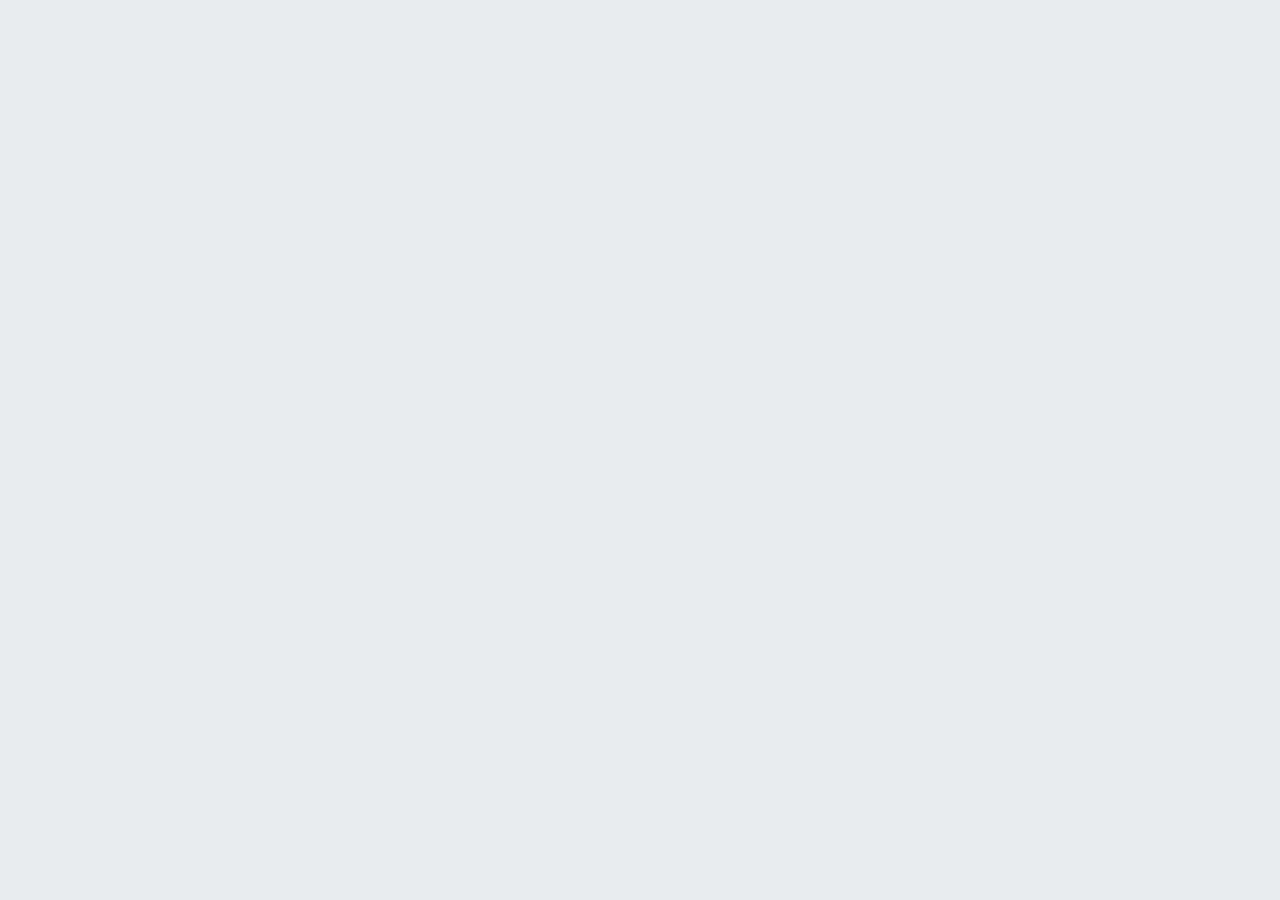
==== index.html @ b360d32d "Update index.html" ====
<!DOCTYPE html>
<html lang="bn">
<head>
    <meta charset="UTF-8">
    <meta name="viewport" content="width=device-width, initial-scale=1.0">
    <title>হোম | খাগড়াছড়ি বায়তুশ শরফ জব্বারিয়া ইন্টারন্যাশনাল হিফজ একাডেমি</title>
    <meta name="description" content="খাগড়াছড়ি বায়তুশ শরফ জব্বারিয়া ইন্টারন্যাশনাল হিফজ একাডেমি — হিফজুল কুরআন, কওমি-আলিয়া সমন্বিত শিক্ষা এবং আরবি-ইংরেজি, বিজ্ঞান ও রোবোটিক্সের অনন্য সমন্বয়।">
    <link rel="icon" href="favicon.ico">
    <link href="https://fonts.googleapis.com/css2?family=Hind+Siliguri:wght@400;500;600;700&display=swap" rel="stylesheet">
    
    <!-- Config File (Google Sheet Web App URL) -->
    <script src="config.js"></script>

    <style>
        :root {
            --gov-green: #006a4e;
            --gov-dark-green: #0f4c3a;
            --gov-purple: #683091;
            --gov-red: #d32f2f;
            --gov-gold: #b9852a;
            --box-bg: #f9f9f9;
            --border-color: #dcdcdc;
        }
        * { box-sizing: border-box; margin: 0; padding: 0; }
        body {
            font-family: 'Hind Siliguri', sans-serif;
            background-color: #e9ecef;
            background-image: radial-gradient(#cbd5e1 1px, transparent 1px);
            background-size: 16px 16px;
            color: #222;
            line-height: 1.6;
        }
        a { text-decoration: none; color: inherit; transition: 0.2s; }
        ul { list-style: none; }

        /* Main Portal Container (Dhaka Education Board Style) */
        .portal-wrapper {
            max-width: 1140px;
            margin: 0 auto;
            background: #ffffff;
            box-shadow: 0 0 18px rgba(0,0,0,0.12);
            min-height: 100vh;
        }

        /* Top Purple/Green Bar */
        .top-bar {
            background: var(--gov-purple);
            color: #fff;
            padding: 6px 15px;
            font-size: 13px;
            display: flex;
            justify-content: space-between;
            align-items: center;
            flex-wrap: wrap;
            border-bottom: 3px solid var(--gov-green);
        }
        .top-bar-links a {
            color: #fff;
            margin-left: 12px;
            padding: 2px 10px;
            border-radius: 3px;
            background: rgba(255,255,255,0.15);
            font-weight: 500;
        }
        .top-bar-links a:hover { background: var(--gov-gold); }

        /* Header Banner / Slider */
        .header-banner {
            position: relative;
            background: linear-gradient(135deg, #0f4c3a 0%, #006a4e 60%, #134e4a 100%);
            color: #fff;
            padding: 22px 20px;
            display: flex;
            align-items: center;
            justify-content: space-between;
            gap: 15px;
            border-bottom: 1px solid #ccc;
            overflow: hidden;
        }
        .header-banner::after {
            content: "وَلَقَدْ يَسَّرْنَا الْقُرْآنَ لِلذِّكْرِ";
            position: absolute;
            right: 25px;
            bottom: 8px;
            font-size: 28px;
            opacity: 0.14;
            font-weight: bold;
            pointer-events: none;
        }
        .brand-box {
            display: flex;
            align-items: center;
            gap: 16px;
            z-index: 2;
        }
        .brand-logo {
            width: 76px;
            height: 76px;
            background: #fff;
            border-radius: 50%;
            padding: 4px;
            display: flex;
            align-items: center;
            justify-content: center;
            box-shadow: 0 3px 10px rgba(0,0,0,0.3);
            flex-shrink: 0;
            font-size: 32px;
            color: var(--gov-dark-green);
            font-weight: 700;
        }
        .brand-logo img { width: 100%; height: 100%; object-fit: contain; border-radius: 50%; }
        .brand-text h1 {
            font-size: 23px;
            font-weight: 700;
            text-shadow: 1px 1px 3px rgba(0,0,0,0.5);
            line-height: 1.25;
        }
        .brand-text p {
            font-size: 14px;
            color: #fde68a;
            margin-top: 3px;
        }
        .header-badge {
            z-index: 2;
            background: rgba(0,0,0,0.28);
            border: 1px solid rgba(255,255,255,0.3);
            padding: 8px 14px;
            border-radius: 6px;
            text-align: right;
            font-size: 13px;
        }

        /* Navigation Bar */
        .main-nav {
            background: #006a4e;
            border-bottom: 3px solid #b9852a;
        }
        .nav-list {
            display: flex;
            flex-wrap: wrap;
        }
        .nav-list > li {
            position: relative;
            border-right: 1px solid rgba(255,255,255,0.15);
        }
        .nav-list > li > a {
            display: block;
            padding: 10px 15px;
            color: #fff;
            font-size: 14.5px;
            font-weight: 600;
        }
        .nav-list > li:hover > a, .nav-list > li > a.active {
            background: #0f4c3a;
            color: #fde68a;
        }
        /* Dropdown */
        .dropdown {
            display: none;
            position: absolute;
            top: 100%;
            left: 0;
            background: #fff;
            min-width: 220px;
            box-shadow: 0 6px 16px rgba(0,0,0,0.18);
            border-top: 3px solid var(--gov-purple);
            z-index: 100;
        }
        .dropdown li { border-bottom: 1px solid #eee; }
        .dropdown li a {
            display: block;
            padding: 8px 14px;
            color: #333;
            font-size: 14px;
        }
        .dropdown li a:hover {
            background: #f0fdf4;
            color: var(--gov-green);
            padding-left: 18px;
        }
        .nav-list > li:hover .dropdown { display: block; }
        .mobile-menu-btn {
            display: none;
            background: #0f4c3a;
            color: #fff;
            border: none;
            width: 100%;
            text-align: left;
            padding: 10px 15px;
            font-size: 16px;
            font-weight: bold;
            cursor: pointer;
        }

        /* News Ticker (খবর/নোটিশ স্ক্রল) */
        .news-ticker {
            display: flex;
            align-items: center;
            background: #fff8e6;
            border-bottom: 1px solid #e2e8f0;
            font-size: 14px;
        }
        .ticker-label {
            background: var(--gov-red);
            color: #fff;
            padding: 7px 14px;
            font-weight: 700;
            white-space: nowrap;
            font-size: 13.5px;
        }
        .ticker-content {
            flex: 1;
            overflow: hidden;
            padding: 6px 12px;
        }
        .ticker-content marquee a {
            margin-right: 35px;
            color: #1e293b;
            font-weight: 600;
        }
        .ticker-content marquee a:hover { color: var(--gov-red); text-decoration: underline; }

        /* Admission Ribbon */
        .admission-strip {
            background: linear-gradient(90deg, #fef3c7, #fde68a);
            border-bottom: 1px solid #f59e0b;
            padding: 8px 15px;
            display: flex;
            justify-content: space-between;
            align-items: center;
            flex-wrap: wrap;
            gap: 8px;
            font-size: 14px;
        }
        .admission-strip strong { color: #92400e; }
        .btn-apply-now {
            background: #b91c1c;
            color: #fff;
            padding: 4px 14px;
            border-radius: 4px;
            font-weight: 700;
            font-size: 13px;
        }

        /* Main 2-Column Portal Grid */
        .portal-body {
            display: grid;
            grid-template-columns: 7fr 3fr;
            gap: 18px;
            padding: 18px;
        }

        /* Official Notice Board Box (Exact Government Portal Style) */
        .notice-board-box {
            background: linear-gradient(to bottom, #ffffff 0%, #f3f4f6 100%);
            border: 1px solid var(--border-color);
            border-left: 5px solid var(--gov-green);
            padding: 18px 20px;
            position: relative;
            margin-bottom: 18px;
            display: flex;
            gap: 18px;
            align-items: flex-start;
        }
        .notice-globe {
            width: 68px;
            height: 68px;
            background: #e6f4ea;
            border: 2px solid var(--gov-green);
            border-radius: 50%;
            display: flex;
            align-items: center;
            justify-content: center;
            font-size: 32px;
            flex-shrink: 0;
        }
        .notice-content { flex: 1; }
        .notice-content h2 {
            font-size: 20px;
            color: var(--gov-dark-green);
            margin-bottom: 10px;
            border-bottom: 1px dashed #ccc;
            padding-bottom: 5px;
        }
        .notice-list li {
            padding: 5px 0;
            border-bottom: 1px dotted #e5e7eb;
            font-size: 14.5px;
            display: flex;
            align-items: baseline;
            gap: 8px;
        }
        .notice-list li::before {
            content: "▶";
            color: var(--gov-green);
            font-size: 11px;
        }
        .notice-list li a:hover {
            color: var(--gov-green);
            text-decoration: underline;
        }
        .notice-date {
            font-size: 12px;
            color: #666;
            margin-left: auto;
            white-space: nowrap;
        }
        .notice-all-btn {
            display: inline-block;
            margin-top: 10px;
            background: #6b7280;
            color: #fff;
            padding: 4px 14px;
            font-size: 13px;
            border-radius: 3px
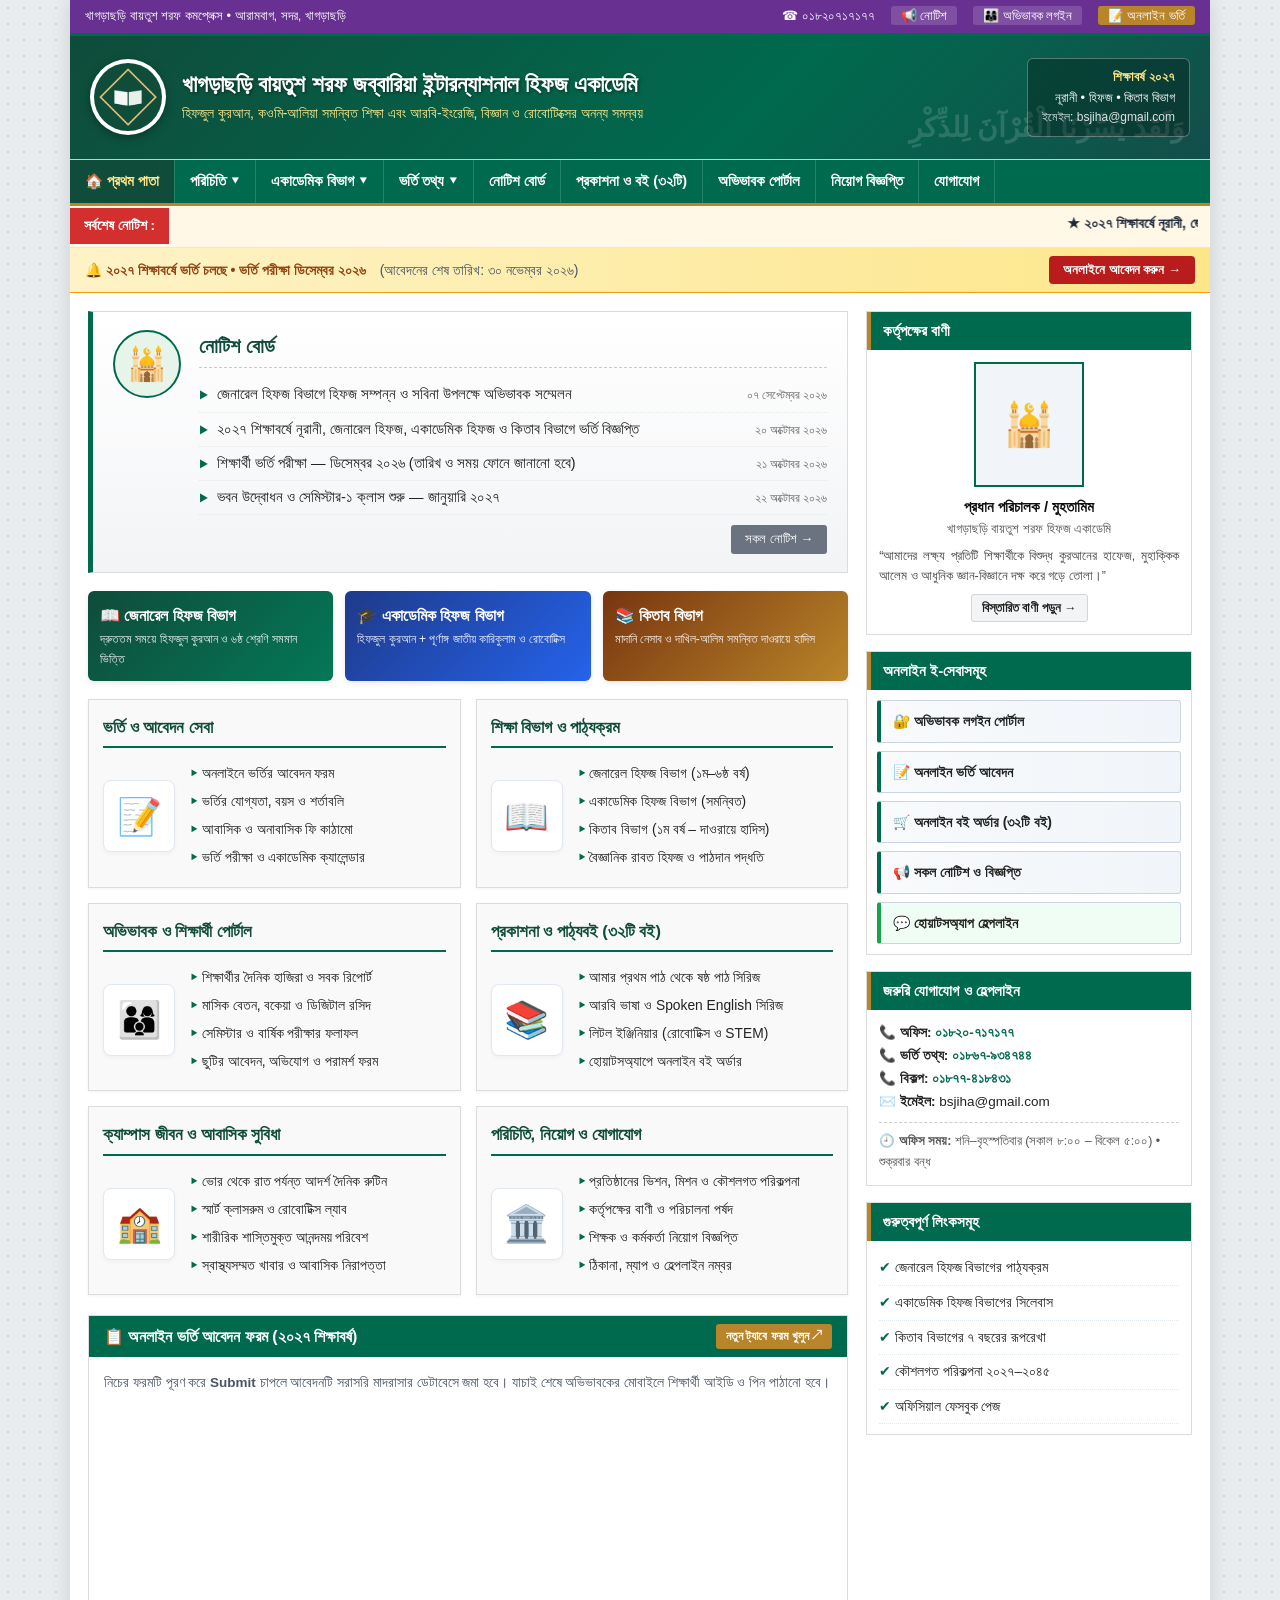
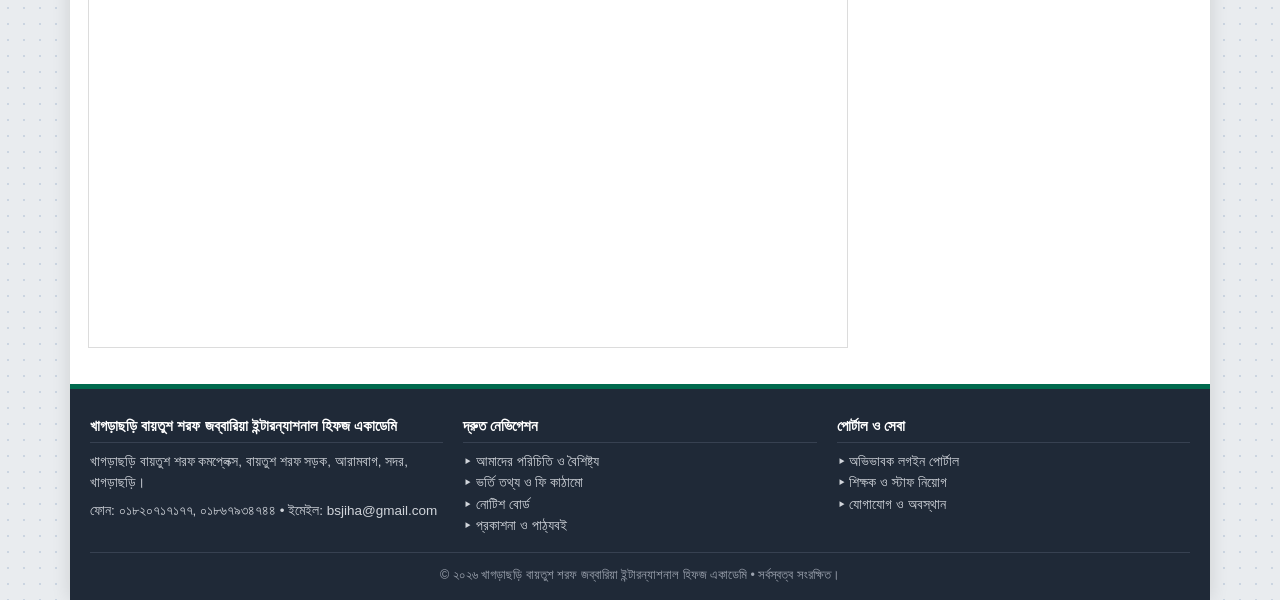
==== commit 9460b16d: "Update index.html" ====
--- a/index.html
+++ b/index.html
@@ -312,4 +312,593 @@
             color: #fff;
             padding: 4px 14px;
             font-size: 13px;
-            border-radius: 3px
+            border-radius: 3px;
+            float: right;
+        }
+        .notice-all-btn:hover { background: var(--gov-green); }
+
+        /* Quick Department 3 Big Buttons */
+        .dept-quick-grid {
+            display: grid;
+            grid-template-columns: repeat(3, 1fr);
+            gap: 12px;
+            margin-bottom: 18px;
+        }
+        .dept-card-btn {
+            padding: 12px;
+            border-radius: 6px;
+            color: #fff;
+            display: block;
+            box-shadow: 0 2px 5px rgba(0,0,0,0.1);
+        }
+        .dept-card-btn h3 { font-size: 16px; font-weight: 700; }
+        .dept-card-btn p { font-size: 12px; opacity: 0.92; margin-top: 2px; }
+        .dept-1 { background: linear-gradient(135deg, #0f4c3a, #047857); }
+        .dept-2 { background: linear-gradient(135deg, #1e3a8a, #2563eb); }
+        .dept-3 { background: linear-gradient(135deg, #78350f, #b9852a); }
+
+        /* 2-Column Service Boxes (Dhaka Board Style) */
+        .service-boxes-grid {
+            display: grid;
+            grid-template-columns: repeat(2, 1fr);
+            gap: 15px;
+            margin-bottom: 20px;
+        }
+        .service-box {
+            background: var(--box-bg);
+            border: 1px solid var(--border-color);
+            box-shadow: 0 1px 3px rgba(0,0,0,0.05);
+            padding: 14px;
+        }
+        .service-box h3 {
+            font-size: 16.5px;
+            color: var(--gov-dark-green);
+            border-bottom: 2px solid var(--gov-green);
+            padding-bottom: 6px;
+            margin-bottom: 12px;
+            font-weight: 700;
+        }
+        .service-box-inner {
+            display: flex;
+            gap: 14px;
+            align-items: center;
+        }
+        .service-icon {
+            width: 72px;
+            height: 72px;
+            background: #fff;
+            border: 1px solid #e2e8f0;
+            border-radius: 8px;
+            display: flex;
+            align-items: center;
+            justify-content: center;
+            font-size: 36px;
+            flex-shrink: 0;
+            box-shadow: 0 2px 4px rgba(0,0,0,0.04);
+        }
+        .service-links li {
+            font-size: 13.8px;
+            padding: 3px 0;
+        }
+        .service-links li::before {
+            content: "▸ ";
+            color: var(--gov-green);
+            font-weight: bold;
+        }
+        .service-links li a:hover {
+            color: var(--gov-purple);
+            text-decoration: underline;
+        }
+
+        /* Embedded Admission Form Section */
+        .section-panel {
+            border: 1px solid var(--border-color);
+            background: #fff;
+            margin-bottom: 18px;
+        }
+        .section-header {
+            background: var(--gov-green);
+            color: #fff;
+            padding: 8px 15px;
+            font-size: 16px;
+            font-weight: 700;
+            display: flex;
+            justify-content: space-between;
+            align-items: center;
+        }
+        .section-body { padding: 15px; }
+
+        /* Right Sidebar Styles */
+        .sidebar-card {
+            border: 1px solid var(--border-color);
+            background: #fff;
+            margin-bottom: 16px;
+        }
+        .sidebar-title {
+            background: var(--gov-green);
+            color: #fff;
+            padding: 7px 12px;
+            font-size: 15px;
+            font-weight: 700;
+            border-left: 4px solid var(--gov-gold);
+        }
+        .person-box {
+            padding: 12px;
+            text-align: center;
+        }
+        .person-avatar {
+            width: 110px;
+            height: 125px;
+            margin: 0 auto 8px;
+            border: 2px solid var(--gov-green);
+            background: #f1f5f9;
+            display: flex;
+            align-items: center;
+            justify-content: center;
+            font-size: 42px;
+            color: var(--gov-dark-green);
+            overflow: hidden;
+        }
+        .person-avatar img { width: 100%; height: 100%; object-fit: cover; }
+        .person-name { font-weight: 700; font-size: 15px; color: #111; }
+        .person-role { font-size: 13px; color: #555; margin-bottom: 6px; }
+        .person-link {
+            display: inline-block;
+            background: #f3f4f6;
+            border: 1px solid #d1d5db;
+            padding: 3px 10px;
+            font-size: 12.5px;
+            border-radius: 3px;
+            font-weight: 600;
+        }
+        .person-link:hover { background: var(--gov-green); color: #fff; }
+
+        /* E-Service Buttons in Sidebar */
+        .eservice-list { padding: 10px; display: flex; flex-direction: column; gap: 8px; }
+        .eservice-btn {
+            display: flex;
+            align-items: center;
+            gap: 10px;
+            padding: 9px 12px;
+            background: linear-gradient(to right, #f8fafc, #f1f5f9);
+            border: 1px solid #cbd5e1;
+            border-left: 4px solid var(--gov-green);
+            font-weight: 600;
+            font-size: 14px;
+            border-radius: 3px;
+        }
+        .eservice-btn:hover {
+            background: #ecfdf5;
+            border-left-color: var(--gov-purple);
+            transform: translateX(2px);
+        }
+
+        .sidebar-links { padding: 10px 12px; }
+        .sidebar-links li {
+            padding: 6px 0;
+            border-bottom: 1px dotted #e2e8f0;
+            font-size: 13.5px;
+        }
+        .sidebar-links li::before { content: "✔ "; color: var(--gov-green); }
+        .sidebar-links li a:hover { color: var(--gov-purple); text-decoration: underline; }
+
+        /* Footer */
+        .portal-footer {
+            background: #1f2937;
+            color: #d1d5db;
+            border-top: 5px solid var(--gov-green);
+            padding: 25px 20px 15px;
+            font-size: 13.5px;
+        }
+        .footer-grid {
+            display: grid;
+            grid-template-columns: repeat(3, 1fr);
+            gap: 20px;
+            margin-bottom: 15px;
+        }
+        .footer-grid h4 { color: #fff; margin-bottom: 8px; font-size: 15px; border-bottom: 1px solid #374151; padding-bottom: 4px; }
+        .footer-bottom {
+            border-top: 1px solid #374151;
+            padding-top: 12px;
+            text-align: center;
+            font-size: 12.5px;
+            color: #9ca3af;
+        }
+
+        /* Responsive */
+        @media (max-width: 860px) {
+            .portal-body { grid-template-columns: 1fr; }
+            .service-boxes-grid { grid-template-columns: 1fr; }
+            .dept-quick-grid { grid-template-columns: 1fr; }
+            .footer-grid { grid-template-columns: 1fr; }
+            .mobile-menu-btn { display: block; }
+            .nav-list { display: none; flex-direction: column; }
+            .nav-list.show { display: flex; }
+            .dropdown { position: static; box-shadow: none; width: 100%; }
+            .header-badge { display: none; }
+        }
+    </style>
+</head>
+<body>
+
+<div class="portal-wrapper">
+
+    <!-- ১. TOP BAR (অফিস অ্যাপের লিংক ছাড়া) -->
+    <div class="top-bar">
+        <div>
+            <span>খাগড়াছড়ি বায়তুশ শরফ কমপ্লেক্স • আরামবাগ, সদর, খাগড়াছড়ি</span>
+        </div>
+        <div class="top-bar-links">
+            <span>☎ ০১৮২০৭১৭১৭৭</span>
+            <a href="notices.html">📢 নোটিশ</a>
+            <a href="student.html">👨‍👩‍👦 অভিভাবক লগইন</a>
+            <a href="admission.html" style="background:#b9852a;">📝 অনলাইন ভর্তি</a>
+        </div>
+    </div>
+
+    <!-- ২. HEADER BANNER -->
+    <header class="header-banner">
+        <div class="brand-box">
+            <div class="brand-logo">
+                <img src="assets/img/logo-192.png" alt="লোগো" onerror="this.style.display='none';this.parentElement.innerText='ব';">
+            </div>
+            <div class="brand-text">
+                <h1 id="inst-name">খাগড়াছড়ি বায়তুশ শরফ জব্বারিয়া ইন্টারন্যাশনাল হিফজ একাডেমি</h1>
+                <p>হিফজুল কুরআন, কওমি-আলিয়া সমন্বিত শিক্ষা এবং আরবি-ইংরেজি, বিজ্ঞান ও রোবোটিক্সের অনন্য সমন্বয়</p>
+            </div>
+        </div>
+        <div class="header-badge">
+            <div style="color:#fde68a;font-weight:700;">শিক্ষাবর্ষ ২০২৭</div>
+            <div>নূরানী • হিফজ • কিতাব বিভাগ</div>
+            <div style="font-size:12px;opacity:0.85;">ইমেইল: bsjiha@gmail.com</div>
+        </div>
+    </header>
+
+    <!-- ৩. NAVIGATION MENU (Dhaka Board Style) -->
+    <nav class="main-nav">
+        <button class="mobile-menu-btn" onclick="document.getElementById('nav-list').classList.toggle('show')">☰ মেনু নির্বাচন করুন</button>
+        <ul class="nav-list" id="nav-list">
+            <li><a href="index.html" class="active">🏠 প্রথম পাতা</a></li>
+            <li>
+                <a href="about.html">পরিচিতি ▾</a>
+                <ul class="dropdown">
+                    <li><a href="about.html">আমাদের সম্পর্কে ও লক্ষ্য</a></li>
+                    <li><a href="about.html#message">কর্তৃপক্ষের বাণী</a></li>
+                    <li><a href="about.html#features">যা আমাদের অনন্য করেছে</a></li>
+                    <li><a href="about.html#routine">দৈনিক রুটিন ও আবাসিক হাউজ</a></li>
+                </ul>
+            </li>
+            <li>
+                <a href="#">একাডেমিক বিভাগ ▾</a>
+                <ul class="dropdown">
+                    <li><a href="general-hifz.html">জেনারেল হিফজ বিভাগ</a></li>
+                    <li><a href="academic-hifz.html">একাডেমিক হিফজ বিভাগ</a></li>
+                    <li><a href="kitab.html">কিতাব বিভাগ (দাওরায়ে হাদিস পর্যন্ত)</a></li>
+                </ul>
+            </li>
+            <li>
+                <a href="admission.html">ভর্তি তথ্য ▾</a>
+                <ul class="dropdown">
+                    <li><a href="admission.html">অনলাইন ভর্তি ফরম</a></li>
+                    <li><a href="admission.html#eligibility">ভর্তির যোগ্যতা ও বয়স</a></li>
+                    <li><a href="admission.html#fees">ফি ও বেতন কাঠামো</a></li>
+                    <li><a href="admission.html#faq">ভর্তি সংক্রান্ত প্রশ্নোত্তর</a></li>
+                </ul>
+            </li>
+            <li><a href="notices.html">নোটিশ বোর্ড</a></li>
+            <li><a href="books.html">প্রকাশনা ও বই (৩২টি)</a></li>
+            <li><a href="student.html">অভিভাবক পোর্টাল</a></li>
+            <li><a href="career.html">নিয়োগ বিজ্ঞপ্তি</a></li>
+            <li><a href="contact.html">যোগাযোগ</a></li>
+        </ul>
+    </nav>
+
+    <!-- ৪. NEWS TICKER (চলমান নোটিশ) -->
+    <div class="news-ticker">
+        <div class="ticker-label">সর্বশেষ নোটিশ :</div>
+        <div class="ticker-content">
+            <marquee behavior="scroll" direction="left" onmouseover="this.stop();" onmouseout="this.start();" id="notice-ticker">
+                <a href="admission.html">★ ২০২৭ শিক্ষাবর্ষে নূরানী, জেনারেল হিফজ, একাডেমিক হিফজ ও কিতাব বিভাগে ভর্তি চলছে!</a>
+                <a href="notices.html">★ ভর্তি পরীক্ষা: ডিসেম্বর ২০২৬ • আবেদনের শেষ তারিখ: ৩০ নভেম্বর ২০২৬</a>
+                <a href="books.html">★ হিফজ শিক্ষার্থীদের উপযোগী একাডেমির নিজস্ব ৩২টি পাঠ্যবই প্রকাশিত হয়েছে</a>
+            </marquee>
+        </div>
+    </div>
+
+    <!-- ৫. ADMISSION RIBBON -->
+    <div class="admission-strip" id="admission-banner">
+        <div>
+            🔔 <strong id="admission-msg-text">২০২৭ শিক্ষাবর্ষে ভর্তি চলছে • ভর্তি পরীক্ষা ডিসেম্বর ২০২৬</strong>
+            <span id="admission-deadline-text" style="margin-left:10px;color:#4b5563;">(আবেদনের শেষ তারিখ: ৩০ নভেম্বর ২০২৬)</span>
+        </div>
+        <a href="#online-admission-box" class="btn-apply-now">অনলাইনে আবেদন করুন →</a>
+    </div>
+
+    <!-- ৬. MAIN PORTAL BODY (Left 70% + Right Sidebar 30%) -->
+    <div class="portal-body">
+
+        <!-- ================= LEFT MAIN COLUMN ================= -->
+        <main>
+
+            <!-- Official Notice Board -->
+            <div class="notice-board-box">
+                <div class="notice-globe">🕌</div>
+                <div class="notice-content">
+                    <h2>নোটিশ বোর্ড</h2>
+                    <ul class="notice-list" id="portal-notice-list">
+                        <li>
+                            <a href="notices.html">জেনারেল হিফজ বিভাগে হিফজ সম্পন্ন ও সবিনা উপলক্ষে অভিভাবক সম্মেলন</a>
+                            <span class="notice-date">০৭ সেপ্টেম্বর ২০২৬</span>
+                        </li>
+                        <li>
+                            <a href="admission.html">২০২৭ শিক্ষাবর্ষে নূরানী, জেনারেল হিফজ, একাডেমিক হিফজ ও কিতাব বিভাগে ভর্তি বিজ্ঞপ্তি</a>
+                            <span class="notice-date">২০ অক্টোবর ২০২৬</span>
+                        </li>
+                        <li>
+                            <a href="admission.html">শিক্ষার্থী ভর্তি পরীক্ষা — ডিসেম্বর ২০২৬ (তারিখ ও সময় ফোনে জানানো হবে)</a>
+                            <span class="notice-date">২১ অক্টোবর ২০২৬</span>
+                        </li>
+                        <li>
+                            <a href="notices.html">ভবন উদ্বোধন ও সেমিস্টার-১ ক্লাস শুরু — জানুয়ারি ২০২৭</a>
+                            <span class="notice-date">২২ অক্টোবর ২০২৬</span>
+                        </li>
+                    </ul>
+                    <a href="notices.html" class="notice-all-btn">সকল নোটিশ →</a>
+                </div>
+            </div>
+
+            <!-- 3 Main Departments Quick Bar -->
+            <div class="dept-quick-grid">
+                <a href="general-hifz.html" class="dept-card-btn dept-1">
+                    <h3>📖 জেনারেল হিফজ বিভাগ</h3>
+                    <p>দ্রুততম সময়ে হিফজুল কুরআন ও ৬ষ্ঠ শ্রেণি সমমান ভিত্তি</p>
+                </a>
+                <a href="academic-hifz.html" class="dept-card-btn dept-2">
+                    <h3>🎓 একাডেমিক হিফজ বিভাগ</h3>
+                    <p>হিফজুল কুরআন + পূর্ণাঙ্গ জাতীয় কারিকুলাম ও রোবোটিক্স</p>
+                </a>
+                <a href="kitab.html" class="dept-card-btn dept-3">
+                    <h3>📚 কিতাব বিভাগ</h3>
+                    <p>মাদানি নেসাব ও দাখিল-আলিম সমন্বিত দাওরায়ে হাদিস</p>
+                </a>
+            </div>
+
+            <!-- 6 Service Boxes (Exact Dhaka Board Style) -->
+            <div class="service-boxes-grid">
+
+                <!-- Box 1 -->
+                <div class="service-box">
+                    <h3>ভর্তি ও আবেদন সেবা</h3>
+                    <div class="service-box-inner">
+                        <div class="service-icon">📝</div>
+                        <ul class="service-links">
+                            <li><a href="#online-admission-box">অনলাইনে ভর্তির আবেদন ফরম</a></li>
+                            <li><a href="admission.html#eligibility">ভর্তির যোগ্যতা, বয়স ও শর্তাবলি</a></li>
+                            <li><a href="admission.html#fees">আবাসিক ও অনাবাসিক ফি কাঠামো</a></li>
+                            <li><a href="admission.html#calendar">ভর্তি পরীক্ষা ও একাডেমিক ক্যালেন্ডার</a></li>
+                        </ul>
+                    </div>
+                </div>
+
+                <!-- Box 2 -->
+                <div class="service-box">
+                    <h3>শিক্ষা বিভাগ ও পাঠ্যক্রম</h3>
+                    <div class="service-box-inner">
+                        <div class="service-icon">📖</div>
+                        <ul class="service-links">
+                            <li><a href="general-hifz.html">জেনারেল হিফজ বিভাগ (১ম–৬ষ্ঠ বর্ষ)</a></li>
+                            <li><a href="academic-hifz.html">একাডেমিক হিফজ বিভাগ (সমন্বিত)</a></li>
+                            <li><a href="kitab.html">কিতাব বিভাগ (১ম বর্ষ – দাওরায়ে হাদিস)</a></li>
+                            <li><a href="about.html#method">বৈজ্ঞানিক রাবত হিফজ ও পাঠদান পদ্ধতি</a></li>
+                        </ul>
+                    </div>
+                </div>
+
+                <!-- Box 3 -->
+                <div class="service-box">
+                    <h3>অভিভাবক ও শিক্ষার্থী পোর্টাল</h3>
+                    <div class="service-box-inner">
+                        <div class="service-icon">👨‍👩‍👦</div>
+                        <ul class="service-links">
+                            <li><a href="student.html">শিক্ষার্থীর দৈনিক হাজিরা ও সবক রিপোর্ট</a></li>
+                            <li><a href="student.html">মাসিক বেতন, বকেয়া ও ডিজিটাল রসিদ</a></li>
+                            <li><a href="student.html">সেমিস্টার ও বার্ষিক পরীক্ষার ফলাফল</a></li>
+                            <li><a href="contact.html">ছুটির আবেদন, অভিযোগ ও পরামর্শ ফরম</a></li>
+                        </ul>
+                    </div>
+                </div>
+
+                <!-- Box 4 -->
+                <div class="service-box">
+                    <h3>প্রকাশনা ও পাঠ্যবই (৩২টি বই)</h3>
+                    <div class="service-box-inner">
+                        <div class="service-icon">📚</div>
+                        <ul class="service-links">
+                            <li><a href="books.html">আমার প্রথম পাঠ থেকে ষষ্ঠ পাঠ সিরিজ</a></li>
+                            <li><a href="books.html">আরবি ভাষা ও Spoken English সিরিজ</a></li>
+                            <li><a href="books.html">লিটল ইঞ্জিনিয়ার (রোবোটিক্স ও STEM)</a></li>
+                            <li><a href="books.html">হোয়াটসঅ্যাপে অনলাইন বই অর্ডার</a></li>
+                        </ul>
+                    </div>
+                </div>
+
+                <!-- Box 5 -->
+                <div class="service-box">
+                    <h3>ক্যাম্পাস জীবন ও আবাসিক সুবিধা</h3>
+                    <div class="service-box-inner">
+                        <div class="service-icon">🏫</div>
+                        <ul class="service-links">
+                            <li><a href="about.html#routine">ভোর থেকে রাত পর্যন্ত আদর্শ দৈনিক রুটিন</a></li>
+                            <li><a href="about.html#campus">স্মার্ট ক্লাসরুম ও রোবোটিক্স ল্যাব</a></li>
+                            <li><a href="about.html#campus">শারীরিক শাস্তিমুক্ত আনন্দময় পরিবেশ</a></li>
+                            <li><a href="about.html#campus">স্বাস্থ্যসম্মত খাবার ও আবাসিক নিরাপত্তা</a></li>
+                        </ul>
+                    </div>
+                </div>
+
+                <!-- Box 6 -->
+                <div class="service-box">
+                    <h3>পরিচিতি, নিয়োগ ও যোগাযোগ</h3>
+                    <div class="service-box-inner">
+                        <div class="service-icon">🏛️</div>
+                        <ul class="service-links">
+                            <li><a href="about.html">প্রতিষ্ঠানের ভিশন, মিশন ও কৌশলগত পরিকল্পনা</a></li>
+                            <li><a href="about.html#message">কর্তৃপক্ষের বাণী ও পরিচালনা পর্ষদ</a></li>
+                            <li><a href="career.html">শিক্ষক ও কর্মকর্তা নিয়োগ বিজ্ঞপ্তি</a></li>
+                            <li><a href="contact.html">ঠিকানা, ম্যাপ ও হেল্পলাইন নম্বর</a></li>
+                        </ul>
+                    </div>
+                </div>
+
+            </div>
+
+            <!-- Embedded Online Admission Form Box -->
+            <div class="section-panel" id="online-admission-box">
+                <div class="section-header">
+                    <span>📋 অনলাইন ভর্তি আবেদন ফরম (২০২৭ শিক্ষাবর্ষ)</span>
+                    <a href="https://docs.google.com/forms/d/e/1FAIpQLSd-YIdvkSh7SS4v5ihdFM1Qj5L780nKCkPdYTg5j5TSuBC5ug/viewform" target="_blank" style="background:#b9852a;padding:3px 10px;border-radius:3px;font-size:12px;">নতুন ট্যাবে ফরম খুলুন ↗</a>
+                </div>
+                <div class="section-body">
+                    <p style="font-size:13.5px;color:#4b5563;margin-bottom:10px;">
+                        নিচের ফরমটি পূরণ করে <strong>Submit</strong> চাপলে আবেদনটি সরাসরি মাদরাসার ডেটাবেসে জমা হবে। যাচাই শেষে অভিভাবকের মোবাইলে শিক্ষার্থী আইডি ও পিন পাঠানো হবে।
+                    </p>
+                    <iframe id="admission-iframe" src="https://docs.google.com/forms/d/e/1FAIpQLSd-YIdvkSh7SS4v5ihdFM1Qj5L780nKCkPdYTg5j5TSuBC5ug/viewform?embedded=true" width="100%" height="520" frameborder="0" marginheight="0" marginwidth="0">লোড হচ্ছে…</iframe>
+                </div>
+            </div>
+
+        </main>
+
+        <!-- ================= RIGHT SIDEBAR (30%) ================= -->
+        <aside>
+
+            <!-- Head of Institution Box -->
+            <div class="sidebar-card">
+                <div class="sidebar-title">কর্তৃপক্ষের বাণী</div>
+                <div class="person-box">
+                    <div class="person-avatar">
+                        <img src="assets/img/principal.jpg" alt="প্রধান" onerror="this.style.display='none';this.parentElement.innerText='🕌';">
+                    </div>
+                    <div class="person-name">প্রধান পরিচালক / মুহতামিম</div>
+                    <div class="person-role">খাগড়াছড়ি বায়তুশ শরফ হিফজ একাডেমি</div>
+                    <p style="font-size:12.5px;color:#444;margin-bottom:8px;text-align:justify;">
+                        “আমাদের লক্ষ্য প্রতিটি শিক্ষার্থীকে বিশুদ্ধ কুরআনের হাফেজ, মুহাক্কিক আলেম ও আধুনিক জ্ঞান-বিজ্ঞানে দক্ষ করে গড়ে তোলা।”
+                    </p>
+                    <a href="about.html#message" class="person-link">বিস্তারিত বাণী পড়ুন →</a>
+                </div>
+            </div>
+
+            <!-- Internal E-Services -->
+            <div class="sidebar-card">
+                <div class="sidebar-title">অনলাইন ই-সেবাসমূহ</div>
+                <div class="eservice-list">
+                    <a href="student.html" class="eservice-btn">🔐 অভিভাবক লগইন পোর্টাল</a>
+                    <a href="admission.html" class="eservice-btn">📝 অনলাইন ভর্তি আবেদন</a>
+                    <a href="books.html" class="eservice-btn">🛒 অনলাইন বই অর্ডার (৩২টি বই)</a>
+                    <a href="notices.html" class="eservice-btn">📢 সকল নোটিশ ও বিজ্ঞপ্তি</a>
+                    <a href="https://wa.me/8801511934745" target="_blank" id="wa-sidebar-btn" class="eservice-btn" style="border-left-color:#16a34a;background:#f0fdf4;">💬 হোয়াটসঅ্যাপ হেল্পলাইন</a>
+                </div>
+            </div>
+
+            <!-- Helpline & Office Hours -->
+            <div class="sidebar-card">
+                <div class="sidebar-title">জরুরি যোগাযোগ ও হেল্পলাইন</div>
+                <div style="padding:12px;font-size:13.5px;line-height:1.7;">
+                    <p>📞 <strong>অফিস:</strong> <a href="tel:+8801820717177" style="color:#006a4e;font-weight:700;">০১৮২০-৭১৭১৭৭</a></p>
+                    <p>📞 <strong>ভর্তি তথ্য:</strong> <a href="tel:+8801867934744" style="color:#006a4e;font-weight:700;">০১৮৬৭-৯৩৪৭৪৪</a></p>
+                    <p>📞 <strong>বিকল্প:</strong> <a href="tel:+8801877418431" style="color:#006a4e;font-weight:700;">০১৮৭৭-৪১৮৪৩১</a></p>
+                    <p>✉️ <strong>ইমেইল:</strong> bsjiha@gmail.com</p>
+                    <hr style="margin:8px 0;border:none;border-top:1px dashed #ccc;">
+                    <p style="font-size:12.5px;color:#555;">🕘 <strong>অফিস সময়:</strong> শনি–বৃহস্পতিবার (সকাল ৮:০০ – বিকেল ৫:০০) • শুক্রবার বন্ধ</p>
+                </div>
+            </div>
+
+            <!-- Important Links -->
+            <div class="sidebar-card">
+                <div class="sidebar-title">গুরুত্বপূর্ণ লিংকসমূহ</div>
+                <ul class="sidebar-links">
+                    <li><a href="general-hifz.html">জেনারেল হিফজ বিভাগের পাঠ্যক্রম</a></li>
+                    <li><a href="academic-hifz.html">একাডেমিক হিফজ বিভাগের সিলেবাস</a></li>
+                    <li><a href="kitab.html">কিতাব বিভাগের ৭ বছরের রূপরেখা</a></li>
+                    <li><a href="about.html#plan">কৌশলগত পরিকল্পনা ২০২৭–২০৪৫</a></li>
+                    <li><a href="https://www.facebook.com/profile.php?id=61592286354148" target="_blank">অফিসিয়াল ফেসবুক পেজ</a></li>
+                </ul>
+            </div>
+
+        </aside>
+
+    </div>
+
+    <!-- ৭. FOOTER -->
+    <footer class="portal-footer">
+        <div class="footer-grid">
+            <div>
+                <h4>খাগড়াছড়ি বায়তুশ শরফ জব্বারিয়া ইন্টারন্যাশনাল হিফজ একাডেমি</h4>
+                <p>খাগড়াছড়ি বায়তুশ শরফ কমপ্লেক্স, বায়তুশ শরফ সড়ক, আরামবাগ, সদর, খাগড়াছড়ি।</p>
+                <p style="margin-top:6px;">ফোন: ০১৮২০৭১৭১৭৭, ০১৮৬৭৯৩৪৭৪৪ • ইমেইল: bsjiha@gmail.com</p>
+            </div>
+            <div>
+                <h4>দ্রুত নেভিগেশন</h4>
+                <p><a href="about.html">▸ আমাদের পরিচিতি ও বৈশিষ্ট্য</a></p>
+                <p><a href="admission.html">▸ ভর্তি তথ্য ও ফি কাঠামো</a></p>
+                <p><a href="notices.html">▸ নোটিশ বোর্ড</a></p>
+                <p><a href="books.html">▸ প্রকাশনা ও পাঠ্যবই</a></p>
+            </div>
+            <div>
+                <h4>পোর্টাল ও সেবা</h4>
+                <p><a href="student.html">▸ অভিভাবক লগইন পোর্টাল</a></p>
+                <p><a href="career.html">▸ শিক্ষক ও স্টাফ নিয়োগ</a></p>
+                <p><a href="contact.html">▸ যোগাযোগ ও অবস্থান</a></p>
+            </div>
+        </div>
+        <div class="footer-bottom">
+            © ২০২৬ খাগড়াছড়ি বায়তুশ শরফ জব্বারিয়া ইন্টারন্যাশনাল হিফজ একাডেমি • সর্বস্বত্ব সংরক্ষিত।
+        </div>
+    </footer>
+
+</div>
+
+<!-- ================= LIVE GOOGLE SHEET SYNC SCRIPT ================= -->
+<script>
+(async function loadPortalLiveData() {
+    const apiUrl = window.BJHA_API;
+    if (!apiUrl) return;
+    try {
+        const res = await fetch(apiUrl + "?action=public");
+        const data = await res.json();
+
+        // Update Settings if available
+        if (data.settings) {
+            const s = data.settings;
+            if (s.admissionMsg) document.getElementById('admission-msg-text').innerText = s.admissionMsg;
+            if (s.admissionDeadline) document.getElementById('admission-deadline-text').innerText = `(আবেদনের শেষ তারিখ: ${s.admissionDeadline})`;
+            if (s.admissionOpen === false) document.getElementById('admission-banner').style.display = 'none';
+            if (s.whatsapp) {
+                const cleanWa = String(s.whatsapp).replace(/[^0-9]/g, '');
+                document.getElementById('wa-sidebar-btn').href = `https://wa.me/88${cleanWa.replace(/^88/, '')}`;
+            }
+        }
+
+        // Update Notices in Notice Board & Ticker
+        if (Array.isArray(data.notices) && data.notices.length > 0) {
+            const pubNotices = data.notices.filter(n => n.published !== false).slice(0, 6);
+            if (pubNotices.length > 0) {
+                document.getElementById('portal-notice-list').innerHTML = pubNotices.map(n => `
+                    <li>
+                        <a href="notices.html">${n.title}</a>
+                        <span class="notice-date">${n.date || ''}</span>
+                    </li>
+                `).join('');
+
+                document.getElementById('notice-ticker').innerHTML = pubNotices.map(n => `
+                    <a href="notices.html">★ ${n.title} (${n.date || ''})</a>
+                `).join('');
+            }
+        }
+    } catch (e) {
+        console.log("Using default static notices (offline/fallback mode).");
+    }
+})();
+</script>
+
+</body>
+</html>
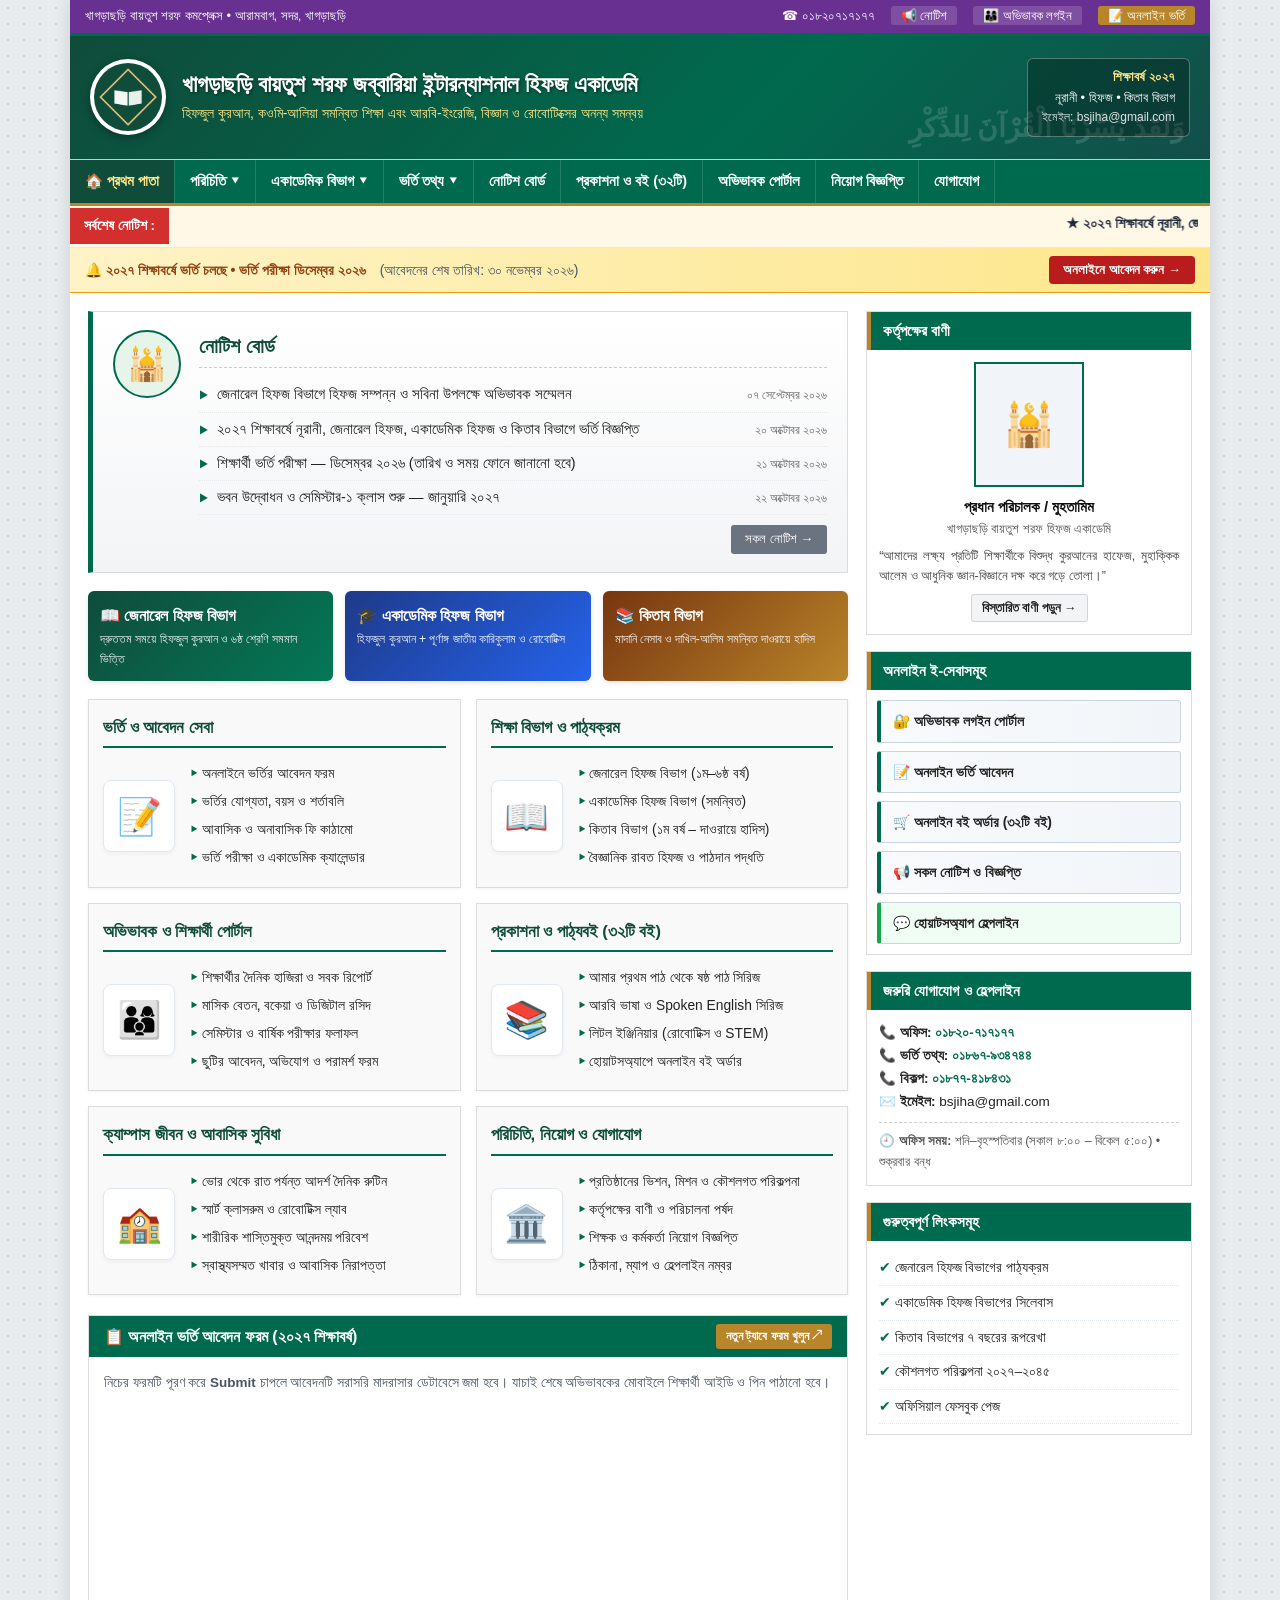
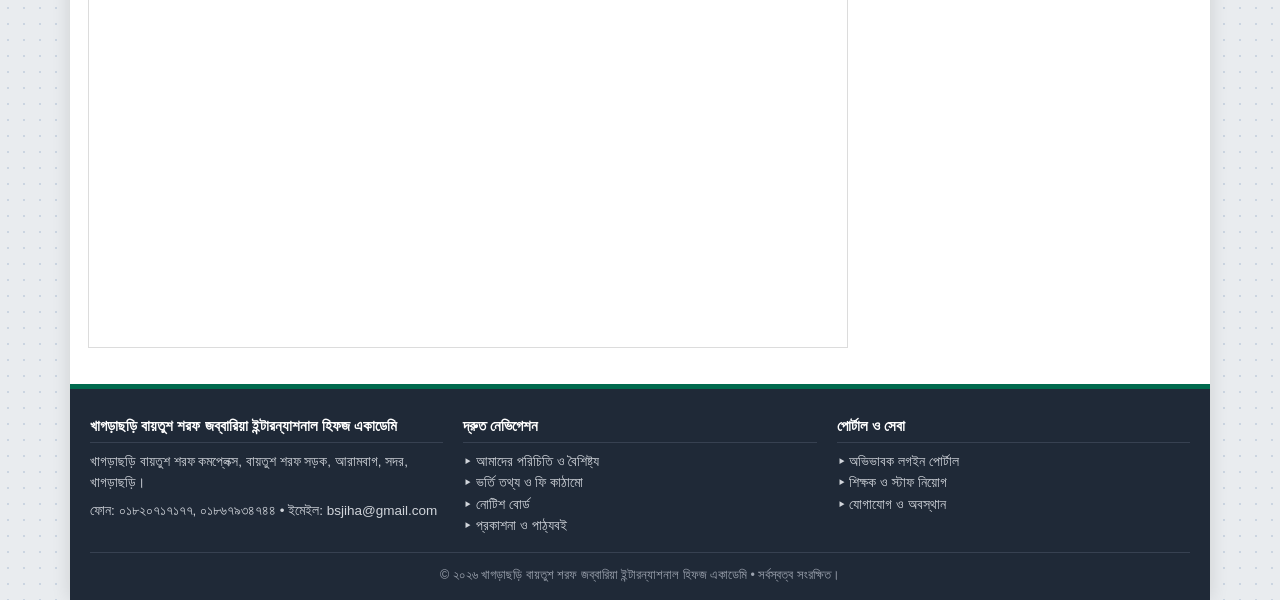
==== commit 534263a7: "Update index.html" ====
--- a/index.html
+++ b/index.html
@@ -4,7 +4,7 @@
     <meta charset="UTF-8">
     <meta name="viewport" content="width=device-width, initial-scale=1.0">
     <title>হোম | খাগড়াছড়ি বায়তুশ শরফ জব্বারিয়া ইন্টারন্যাশনাল হিফজ একাডেমি</title>
-    <meta name="description" content="খাগড়াছড়ি বায়তুশ শরফ জব্বারিয়া ইন্টারন্যাশনাল হিফজ একাডেমি — হিফজুল কুরআন, কওমি-আলিয়া সমন্বিত শিক্ষা এবং আরবি-ইংরেজি, বিজ্ঞান ও রোবোটিক্সের অনন্য সমন্বয়।">
+    <meta name="description" content="খাগড়াছড়ি বায়তুশ শরফ জব্বারিয়া ইন্টারন্যাশনাল হিফজ একাডেমি — হিফজুল কুরআন, কওমি-আলিয়া সমন্বিত শিক্ষা এবং আরবি মুকালামা, ইংরেজি স্পোকান, প্রযুক্তির অনন্য সমন্বয় : প্রথম শ্রেণি থেকে দাওরায়ে হাদিস পর্যন্ত।">
     <link rel="icon" href="favicon.ico">
     <link href="https://fonts.googleapis.com/css2?family=Hind+Siliguri:wght@400;500;600;700&display=swap" rel="stylesheet">
     
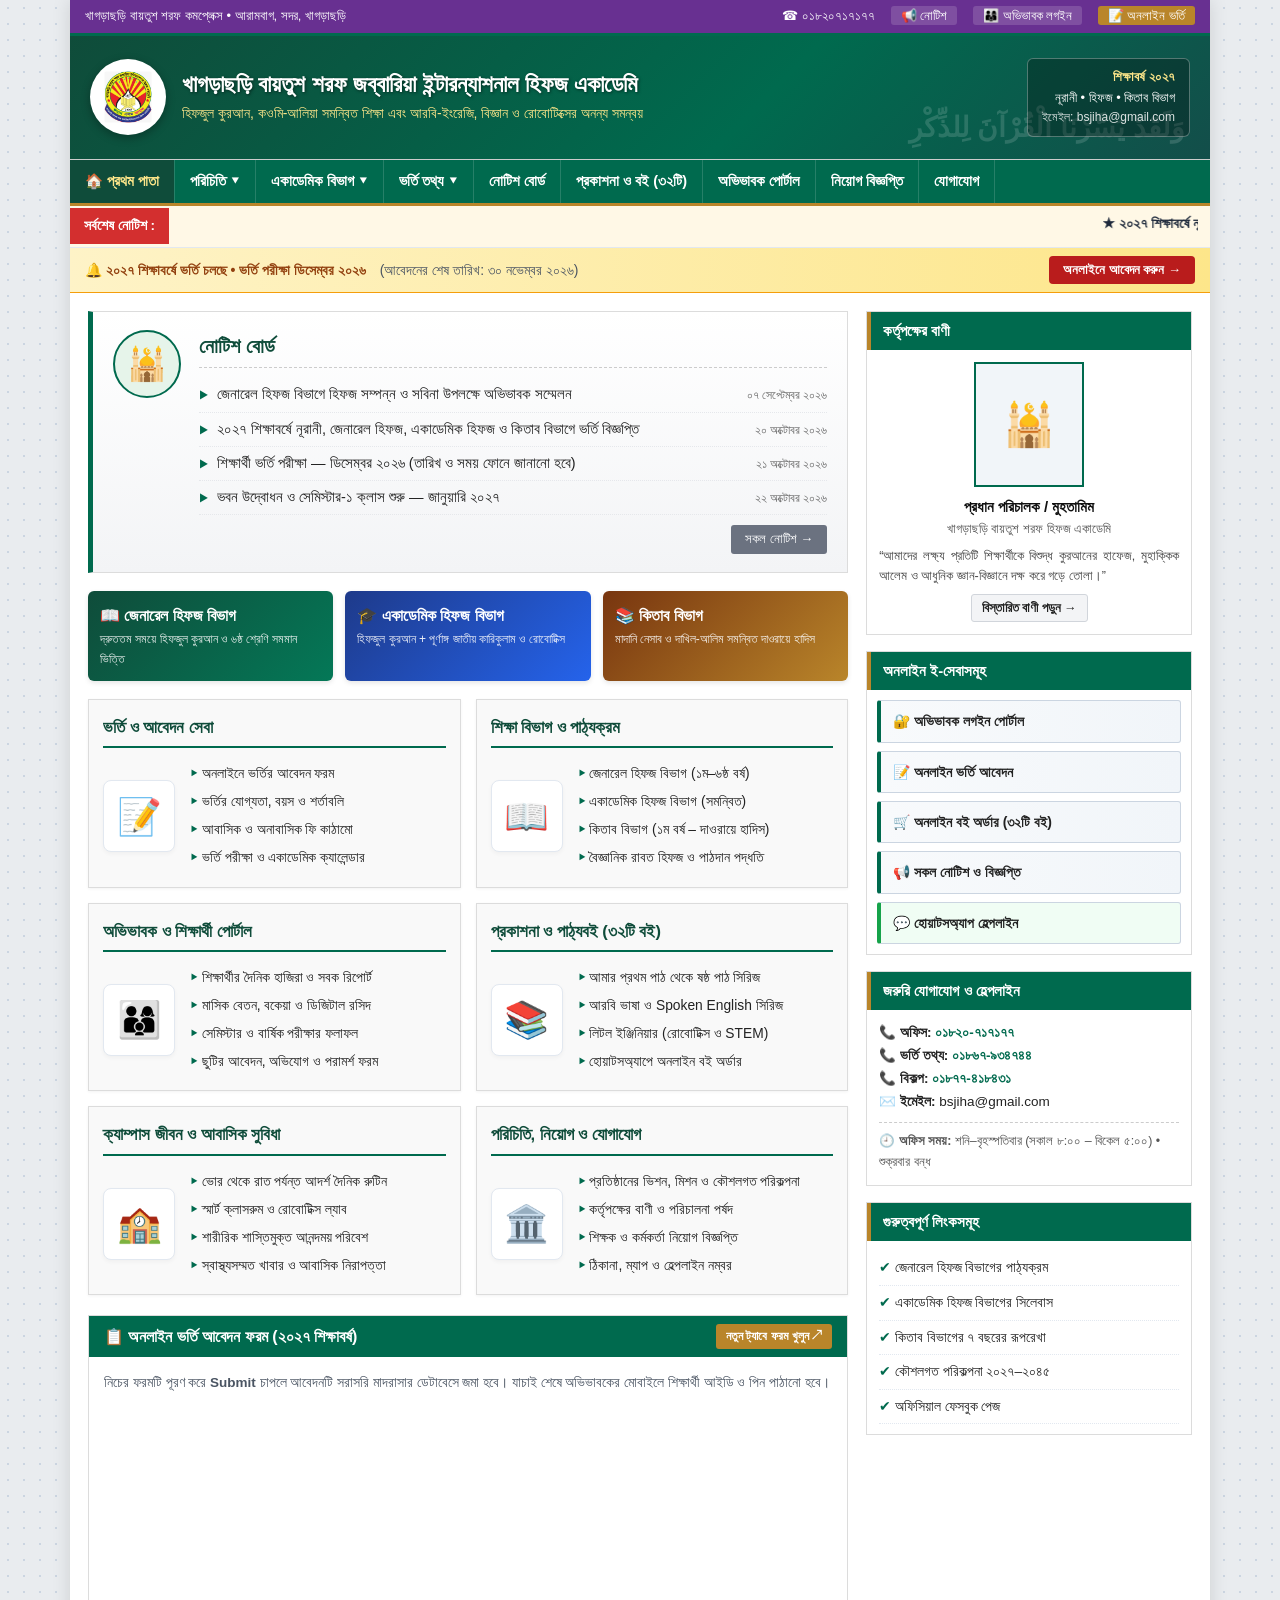
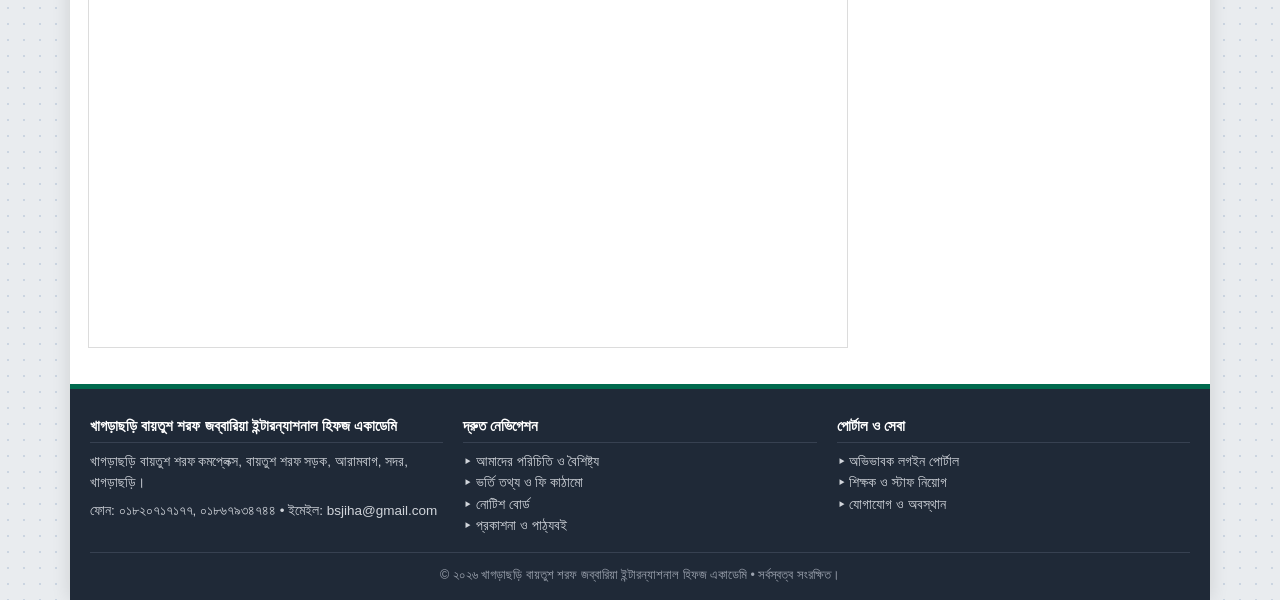
==== commit 2e1f4aea: "Update index.html" ====
--- a/index.html
+++ b/index.html
@@ -4,7 +4,7 @@
     <meta charset="UTF-8">
     <meta name="viewport" content="width=device-width, initial-scale=1.0">
     <title>হোম | খাগড়াছড়ি বায়তুশ শরফ জব্বারিয়া ইন্টারন্যাশনাল হিফজ একাডেমি</title>
-    <meta name="description" content="খাগড়াছড়ি বায়তুশ শরফ জব্বারিয়া ইন্টারন্যাশনাল হিফজ একাডেমি — হিফজুল কুরআন, কওমি-আলিয়া সমন্বিত শিক্ষা এবং আরবি মুকালামা, ইংরেজি স্পোকান, প্রযুক্তির অনন্য সমন্বয় : প্রথম শ্রেণি থেকে দাওরায়ে হাদিস পর্যন্ত।">
+    <meta name="description" content="খাগড়াছড়ি বায়তুশ শরফ জব্বারিয়া ইন্টারন্যাশনাল হিফজ একাডেমি — হিফজুল কুরআন, কওমি-আলিয়া সমন্বিত শিক্ষা এবং আরবি মুকালামা, ইংরেজি স্পোকান, প্রযুক্তির অনন্য সমন্বয় : প্রথম শ্রেণি থেকে দাওরায়ে হাদিস পর্যন্ত।">
     <link rel="icon" href="favicon.ico">
     <link href="https://fonts.googleapis.com/css2?family=Hind+Siliguri:wght@400;500;600;700&display=swap" rel="stylesheet">
     
@@ -33,7 +33,6 @@
         a { text-decoration: none; color: inherit; transition: 0.2s; }
         ul { list-style: none; }
 
-        /* Main Portal Container (Dhaka Education Board Style) */
         .portal-wrapper {
             max-width: 1140px;
             margin: 0 auto;
@@ -42,7 +41,6 @@
             min-height: 100vh;
         }
 
-        /* Top Purple/Green Bar */
         .top-bar {
             background: var(--gov-purple);
             color: #fff;
@@ -64,7 +62,6 @@
         }
         .top-bar-links a:hover { background: var(--gov-gold); }
 
-        /* Header Banner / Slider */
         .header-banner {
             position: relative;
             background: linear-gradient(135deg, #0f4c3a 0%, #006a4e 60%, #134e4a 100%);
@@ -130,7 +127,6 @@
             font-size: 13px;
         }
 
-        /* Navigation Bar */
         .main-nav {
             background: #006a4e;
             border-bottom: 3px solid #b9852a;
@@ -154,7 +150,6 @@
             background: #0f4c3a;
             color: #fde68a;
         }
-        /* Dropdown */
         .dropdown {
             display: none;
             position: absolute;
@@ -192,7 +187,6 @@
             cursor: pointer;
         }
 
-        /* News Ticker (খবর/নোটিশ স্ক্রল) */
         .news-ticker {
             display: flex;
             align-items: center;
@@ -220,7 +214,6 @@
         }
         .ticker-content marquee a:hover { color: var(--gov-red); text-decoration: underline; }
 
-        /* Admission Ribbon */
         .admission-strip {
             background: linear-gradient(90deg, #fef3c7, #fde68a);
             border-bottom: 1px solid #f59e0b;
@@ -242,7 +235,6 @@
             font-size: 13px;
         }
 
-        /* Main 2-Column Portal Grid */
         .portal-body {
             display: grid;
             grid-template-columns: 7fr 3fr;
@@ -250,7 +242,6 @@
             padding: 18px;
         }
 
-        /* Official Notice Board Box (Exact Government Portal Style) */
         .notice-board-box {
             background: linear-gradient(to bottom, #ffffff 0%, #f3f4f6 100%);
             border: 1px solid var(--border-color);
@@ -317,7 +308,6 @@
         }
         .notice-all-btn:hover { background: var(--gov-green); }
 
-        /* Quick Department 3 Big Buttons */
         .dept-quick-grid {
             display: grid;
             grid-template-columns: repeat(3, 1fr);
@@ -337,7 +327,6 @@
         .dept-2 { background: linear-gradient(135deg, #1e3a8a, #2563eb); }
         .dept-3 { background: linear-gradient(135deg, #78350f, #b9852a); }
 
-        /* 2-Column Service Boxes (Dhaka Board Style) */
         .service-boxes-grid {
             display: grid;
             grid-template-columns: repeat(2, 1fr);
@@ -390,7 +379,6 @@
             text-decoration: underline;
         }
 
-        /* Embedded Admission Form Section */
         .section-panel {
             border: 1px solid var(--border-color);
             background: #fff;
@@ -408,7 +396,6 @@
         }
         .section-body { padding: 15px; }
 
-        /* Right Sidebar Styles */
         .sidebar-card {
             border: 1px solid var(--border-color);
             background: #fff;
@@ -453,7 +440,6 @@
         }
         .person-link:hover { background: var(--gov-green); color: #fff; }
 
-        /* E-Service Buttons in Sidebar */
         .eservice-list { padding: 10px; display: flex; flex-direction: column; gap: 8px; }
         .eservice-btn {
             display: flex;
@@ -482,7 +468,6 @@
         .sidebar-links li::before { content: "✔ "; color: var(--gov-green); }
         .sidebar-links li a:hover { color: var(--gov-purple); text-decoration: underline; }
 
-        /* Footer */
         .portal-footer {
             background: #1f2937;
             color: #d1d5db;
@@ -505,7 +490,6 @@
             color: #9ca3af;
         }
 
-        /* Responsive */
         @media (max-width: 860px) {
             .portal-body { grid-template-columns: 1fr; }
             .service-boxes-grid { grid-template-columns: 1fr; }
@@ -523,7 +507,7 @@
 
 <div class="portal-wrapper">
 
-    <!-- ১. TOP BAR (অফিস অ্যাপের লিংক ছাড়া) -->
+    <!-- ১. TOP BAR -->
     <div class="top-bar">
         <div>
             <span>খাগড়াছড়ি বায়তুশ শরফ কমপ্লেক্স • আরামবাগ, সদর, খাগড়াছড়ি</span>
@@ -554,7 +538,7 @@
         </div>
     </header>
 
-    <!-- ৩. NAVIGATION MENU (Dhaka Board Style) -->
+    <!-- ৩. NAVIGATION MENU -->
     <nav class="main-nav">
         <button class="mobile-menu-btn" onclick="document.getElementById('nav-list').classList.toggle('show')">☰ মেনু নির্বাচন করুন</button>
         <ul class="nav-list" id="nav-list">
@@ -593,7 +577,7 @@
         </ul>
     </nav>
 
-    <!-- ৪. NEWS TICKER (চলমান নোটিশ) -->
+    <!-- ৪. NEWS TICKER -->
     <div class="news-ticker">
         <div class="ticker-label">সর্বশেষ নোটিশ :</div>
         <div class="ticker-content">
@@ -614,12 +598,9 @@
         <a href="#online-admission-box" class="btn-apply-now">অনলাইনে আবেদন করুন →</a>
     </div>
 
-    <!-- ৬. MAIN PORTAL BODY (Left 70% + Right Sidebar 30%) -->
+    <!-- ৬. MAIN PORTAL BODY -->
     <div class="portal-body">
-
-        <!-- ================= LEFT MAIN COLUMN ================= -->
         <main>
-
             <!-- Official Notice Board -->
             <div class="notice-board-box">
                 <div class="notice-globe">🕌</div>
@@ -663,10 +644,8 @@
                 </a>
             </div>
 
-            <!-- 6 Service Boxes (Exact Dhaka Board Style) -->
+            <!-- 6 Service Boxes -->
             <div class="service-boxes-grid">
-
-                <!-- Box 1 -->
                 <div class="service-box">
                     <h3>ভর্তি ও আবেদন সেবা</h3>
                     <div class="service-box-inner">
@@ -680,7 +659,6 @@
                     </div>
                 </div>
 
-                <!-- Box 2 -->
                 <div class="service-box">
                     <h3>শিক্ষা বিভাগ ও পাঠ্যক্রম</h3>
                     <div class="service-box-inner">
@@ -694,7 +672,6 @@
                     </div>
                 </div>
 
-                <!-- Box 3 -->
                 <div class="service-box">
                     <h3>অভিভাবক ও শিক্ষার্থী পোর্টাল</h3>
                     <div class="service-box-inner">
@@ -708,7 +685,6 @@
                     </div>
                 </div>
 
-                <!-- Box 4 -->
                 <div class="service-box">
                     <h3>প্রকাশনা ও পাঠ্যবই (৩২টি বই)</h3>
                     <div class="service-box-inner">
@@ -722,7 +698,6 @@
                     </div>
                 </div>
 
-                <!-- Box 5 -->
                 <div class="service-box">
                     <h3>ক্যাম্পাস জীবন ও আবাসিক সুবিধা</h3>
                     <div class="service-box-inner">
@@ -736,7 +711,6 @@
                     </div>
                 </div>
 
-                <!-- Box 6 -->
                 <div class="service-box">
                     <h3>পরিচিতি, নিয়োগ ও যোগাযোগ</h3>
                     <div class="service-box-inner">
@@ -749,7 +723,6 @@
                         </ul>
                     </div>
                 </div>
-
             </div>
 
             <!-- Embedded Online Admission Form Box -->
@@ -765,13 +738,10 @@
                     <iframe id="admission-iframe" src="https://docs.google.com/forms/d/e/1FAIpQLSd-YIdvkSh7SS4v5ihdFM1Qj5L780nKCkPdYTg5j5TSuBC5ug/viewform?embedded=true" width="100%" height="520" frameborder="0" marginheight="0" marginwidth="0">লোড হচ্ছে…</iframe>
                 </div>
             </div>
-
         </main>
 
-        <!-- ================= RIGHT SIDEBAR (30%) ================= -->
+        <!-- ================= RIGHT SIDEBAR ================= -->
         <aside>
-
-            <!-- Head of Institution Box -->
             <div class="sidebar-card">
                 <div class="sidebar-title">কর্তৃপক্ষের বাণী</div>
                 <div class="person-box">
@@ -787,7 +757,6 @@
                 </div>
             </div>
 
-            <!-- Internal E-Services -->
             <div class="sidebar-card">
                 <div class="sidebar-title">অনলাইন ই-সেবাসমূহ</div>
                 <div class="eservice-list">
@@ -799,7 +768,6 @@
                 </div>
             </div>
 
-            <!-- Helpline & Office Hours -->
             <div class="sidebar-card">
                 <div class="sidebar-title">জরুরি যোগাযোগ ও হেল্পলাইন</div>
                 <div style="padding:12px;font-size:13.5px;line-height:1.7;">
@@ -812,7 +780,6 @@
                 </div>
             </div>
 
-            <!-- Important Links -->
             <div class="sidebar-card">
                 <div class="sidebar-title">গুরুত্বপূর্ণ লিংকসমূহ</div>
                 <ul class="sidebar-links">
@@ -823,9 +790,7 @@
                     <li><a href="https://www.facebook.com/profile.php?id=61592286354148" target="_blank">অফিসিয়াল ফেসবুক পেজ</a></li>
                 </ul>
             </div>
-
         </aside>
-
     </div>
 
     <!-- ৭. FOOTER -->
@@ -854,7 +819,6 @@
             © ২০২৬ খাগড়াছড়ি বায়তুশ শরফ জব্বারিয়া ইন্টারন্যাশনাল হিফজ একাডেমি • সর্বস্বত্ব সংরক্ষিত।
         </div>
     </footer>
-
 </div>
 
 <!-- ================= LIVE GOOGLE SHEET SYNC SCRIPT ================= -->
@@ -864,41 +828,4 @@
     if (!apiUrl) return;
     try {
         const res = await fetch(apiUrl + "?action=public");
-        const data = await res.json();
-
-        // Update Settings if available
-        if (data.settings) {
-            const s = data.settings;
-            if (s.admissionMsg) document.getElementById('admission-msg-text').innerText = s.admissionMsg;
-            if (s.admissionDeadline) document.getElementById('admission-deadline-text').innerText = `(আবেদনের শেষ তারিখ: ${s.admissionDeadline})`;
-            if (s.admissionOpen === false) document.getElementById('admission-banner').style.display = 'none';
-            if (s.whatsapp) {
-                const cleanWa = String(s.whatsapp).replace(/[^0-9]/g, '');
-                document.getElementById('wa-sidebar-btn').href = `https://wa.me/88${cleanWa.replace(/^88/, '')}`;
-            }
-        }
-
-        // Update Notices in Notice Board & Ticker
-        if (Array.isArray(data.notices) && data.notices.length > 0) {
-            const pubNotices = data.notices.filter(n => n.published !== false).slice(0, 6);
-            if (pubNotices.length > 0) {
-                document.getElementById('portal-notice-list').innerHTML = pubNotices.map(n => `
-                    <li>
-                        <a href="notices.html">${n.title}</a>
-                        <span class="notice-date">${n.date || ''}</span>
-                    </li>
-                `).join('');
-
-                document.getElementById('notice-ticker').innerHTML = pubNotices.map(n => `
-                    <a href="notices.html">★ ${n.title} (${n.date || ''})</a>
-                `).join('');
-            }
-        }
-    } catch (e) {
-        console.log("Using default static notices (offline/fallback mode).");
-    }
-})();
-</script>
-
-</body>
-</html>
+        const data = await res.json
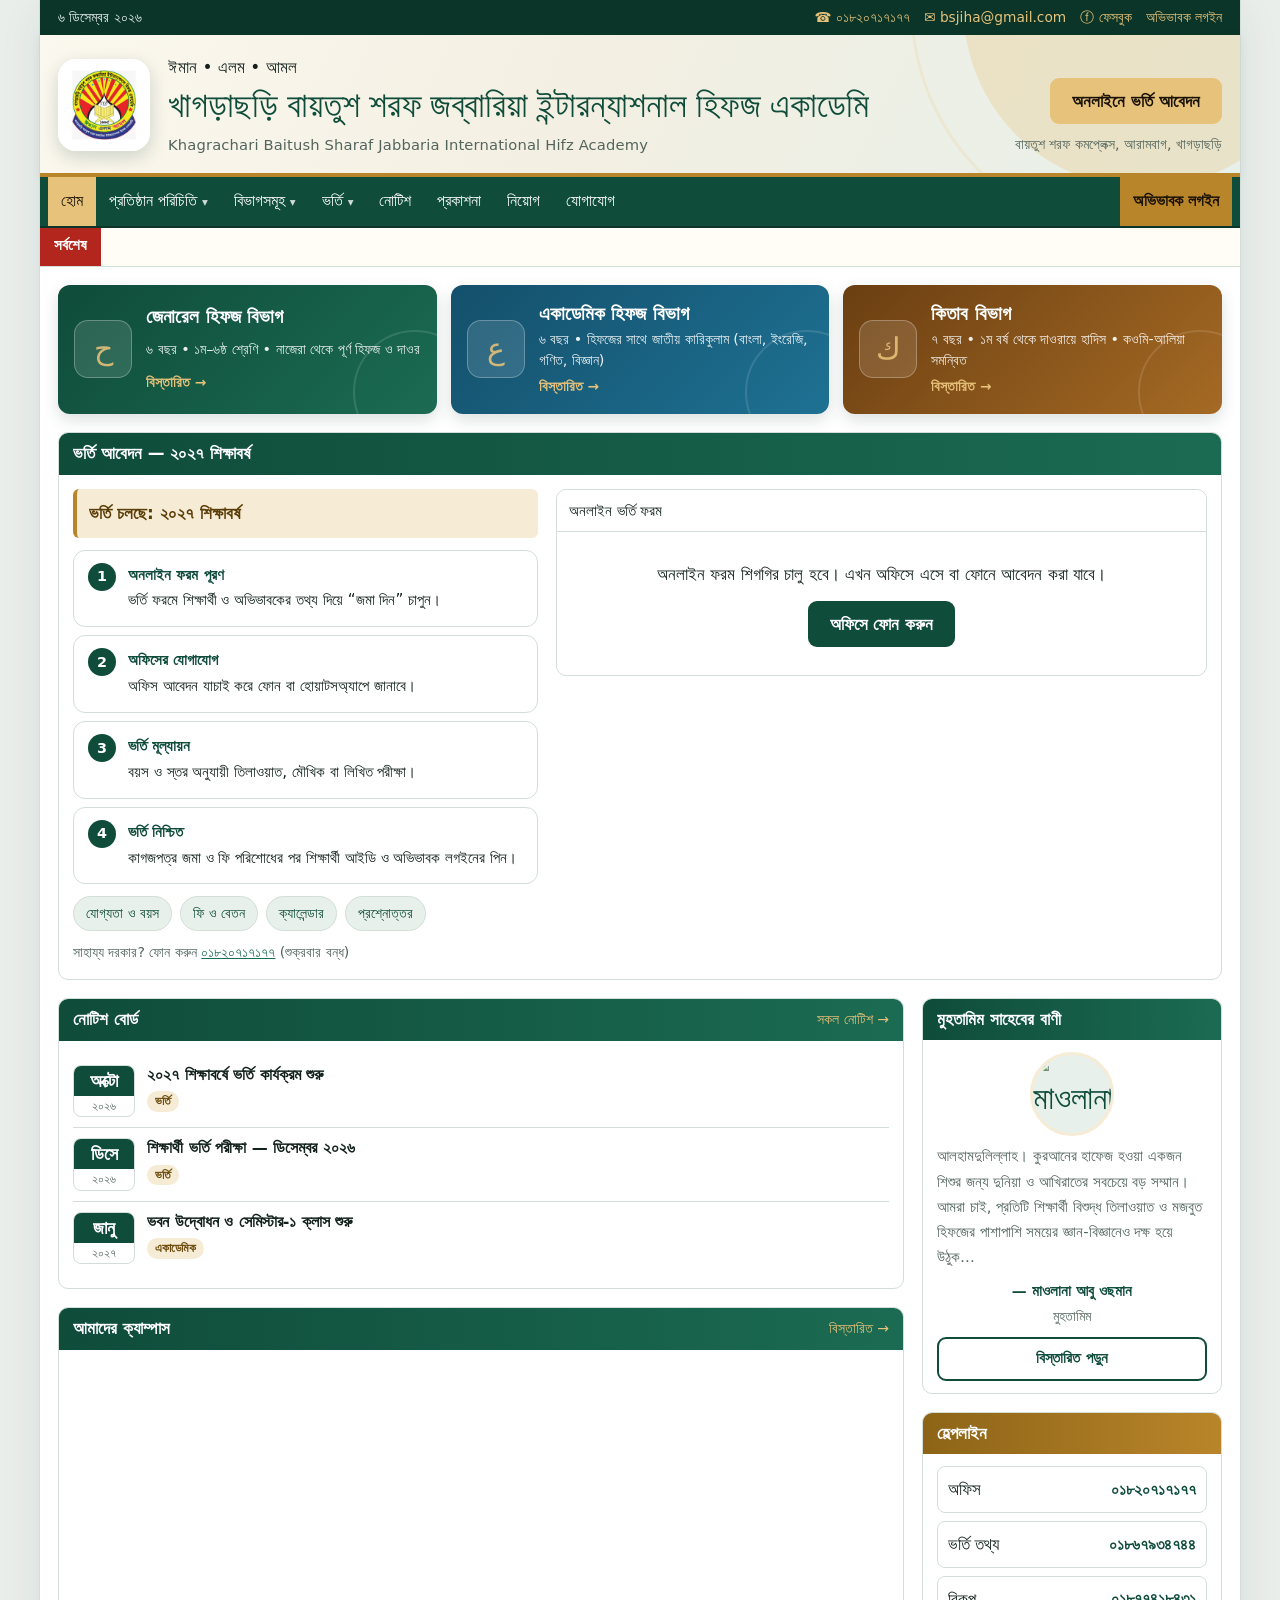
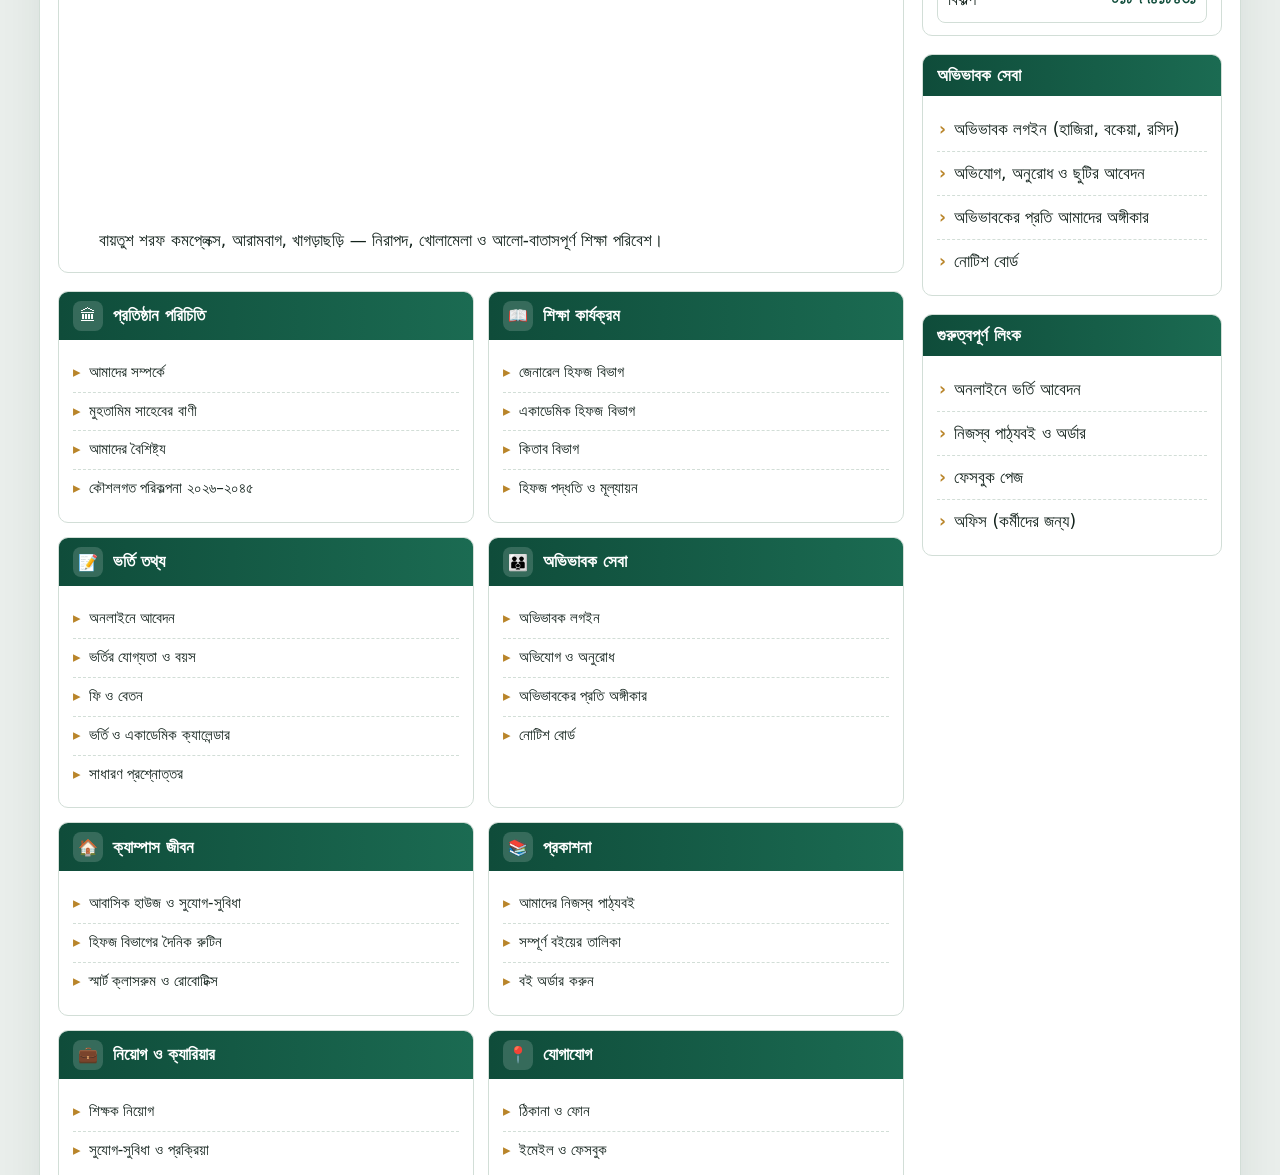
==== commit 6682a26b: "Add files via upload" ====
--- a/index.html
+++ b/index.html
@@ -1,831 +1,127 @@
-<!DOCTYPE html>
+<!doctype html>
 <html lang="bn">
 <head>
-    <meta charset="UTF-8">
-    <meta name="viewport" content="width=device-width, initial-scale=1.0">
-    <title>হোম | খাগড়াছড়ি বায়তুশ শরফ জব্বারিয়া ইন্টারন্যাশনাল হিফজ একাডেমি</title>
-    <meta name="description" content="খাগড়াছড়ি বায়তুশ শরফ জব্বারিয়া ইন্টারন্যাশনাল হিফজ একাডেমি — হিফজুল কুরআন, কওমি-আলিয়া সমন্বিত শিক্ষা এবং আরবি মুকালামা, ইংরেজি স্পোকান, প্রযুক্তির অনন্য সমন্বয় : প্রথম শ্রেণি থেকে দাওরায়ে হাদিস পর্যন্ত।">
-    <link rel="icon" href="favicon.ico">
-    <link href="https://fonts.googleapis.com/css2?family=Hind+Siliguri:wght@400;500;600;700&display=swap" rel="stylesheet">
-    
-    <!-- Config File (Google Sheet Web App URL) -->
-    <script src="config.js"></script>
-
-    <style>
-        :root {
-            --gov-green: #006a4e;
-            --gov-dark-green: #0f4c3a;
-            --gov-purple: #683091;
-            --gov-red: #d32f2f;
-            --gov-gold: #b9852a;
-            --box-bg: #f9f9f9;
-            --border-color: #dcdcdc;
-        }
-        * { box-sizing: border-box; margin: 0; padding: 0; }
-        body {
-            font-family: 'Hind Siliguri', sans-serif;
-            background-color: #e9ecef;
-            background-image: radial-gradient(#cbd5e1 1px, transparent 1px);
-            background-size: 16px 16px;
-            color: #222;
-            line-height: 1.6;
-        }
-        a { text-decoration: none; color: inherit; transition: 0.2s; }
-        ul { list-style: none; }
-
-        .portal-wrapper {
-            max-width: 1140px;
-            margin: 0 auto;
-            background: #ffffff;
-            box-shadow: 0 0 18px rgba(0,0,0,0.12);
-            min-height: 100vh;
-        }
-
-        .top-bar {
-            background: var(--gov-purple);
-            color: #fff;
-            padding: 6px 15px;
-            font-size: 13px;
-            display: flex;
-            justify-content: space-between;
-            align-items: center;
-            flex-wrap: wrap;
-            border-bottom: 3px solid var(--gov-green);
-        }
-        .top-bar-links a {
-            color: #fff;
-            margin-left: 12px;
-            padding: 2px 10px;
-            border-radius: 3px;
-            background: rgba(255,255,255,0.15);
-            font-weight: 500;
-        }
-        .top-bar-links a:hover { background: var(--gov-gold); }
-
-        .header-banner {
-            position: relative;
-            background: linear-gradient(135deg, #0f4c3a 0%, #006a4e 60%, #134e4a 100%);
-            color: #fff;
-            padding: 22px 20px;
-            display: flex;
-            align-items: center;
-            justify-content: space-between;
-            gap: 15px;
-            border-bottom: 1px solid #ccc;
-            overflow: hidden;
-        }
-        .header-banner::after {
-            content: "وَلَقَدْ يَسَّرْنَا الْقُرْآنَ لِلذِّكْرِ";
-            position: absolute;
-            right: 25px;
-            bottom: 8px;
-            font-size: 28px;
-            opacity: 0.14;
-            font-weight: bold;
-            pointer-events: none;
-        }
-        .brand-box {
-            display: flex;
-            align-items: center;
-            gap: 16px;
-            z-index: 2;
-        }
-        .brand-logo {
-            width: 76px;
-            height: 76px;
-            background: #fff;
-            border-radius: 50%;
-            padding: 4px;
-            display: flex;
-            align-items: center;
-            justify-content: center;
-            box-shadow: 0 3px 10px rgba(0,0,0,0.3);
-            flex-shrink: 0;
-            font-size: 32px;
-            color: var(--gov-dark-green);
-            font-weight: 700;
-        }
-        .brand-logo img { width: 100%; height: 100%; object-fit: contain; border-radius: 50%; }
-        .brand-text h1 {
-            font-size: 23px;
-            font-weight: 700;
-            text-shadow: 1px 1px 3px rgba(0,0,0,0.5);
-            line-height: 1.25;
-        }
-        .brand-text p {
-            font-size: 14px;
-            color: #fde68a;
-            margin-top: 3px;
-        }
-        .header-badge {
-            z-index: 2;
-            background: rgba(0,0,0,0.28);
-            border: 1px solid rgba(255,255,255,0.3);
-            padding: 8px 14px;
-            border-radius: 6px;
-            text-align: right;
-            font-size: 13px;
-        }
-
-        .main-nav {
-            background: #006a4e;
-            border-bottom: 3px solid #b9852a;
-        }
-        .nav-list {
-            display: flex;
-            flex-wrap: wrap;
-        }
-        .nav-list > li {
-            position: relative;
-            border-right: 1px solid rgba(255,255,255,0.15);
-        }
-        .nav-list > li > a {
-            display: block;
-            padding: 10px 15px;
-            color: #fff;
-            font-size: 14.5px;
-            font-weight: 600;
-        }
-        .nav-list > li:hover > a, .nav-list > li > a.active {
-            background: #0f4c3a;
-            color: #fde68a;
-        }
-        .dropdown {
-            display: none;
-            position: absolute;
-            top: 100%;
-            left: 0;
-            background: #fff;
-            min-width: 220px;
-            box-shadow: 0 6px 16px rgba(0,0,0,0.18);
-            border-top: 3px solid var(--gov-purple);
-            z-index: 100;
-        }
-        .dropdown li { border-bottom: 1px solid #eee; }
-        .dropdown li a {
-            display: block;
-            padding: 8px 14px;
-            color: #333;
-            font-size: 14px;
-        }
-        .dropdown li a:hover {
-            background: #f0fdf4;
-            color: var(--gov-green);
-            padding-left: 18px;
-        }
-        .nav-list > li:hover .dropdown { display: block; }
-        .mobile-menu-btn {
-            display: none;
-            background: #0f4c3a;
-            color: #fff;
-            border: none;
-            width: 100%;
-            text-align: left;
-            padding: 10px 15px;
-            font-size: 16px;
-            font-weight: bold;
-            cursor: pointer;
-        }
-
-        .news-ticker {
-            display: flex;
-            align-items: center;
-            background: #fff8e6;
-            border-bottom: 1px solid #e2e8f0;
-            font-size: 14px;
-        }
-        .ticker-label {
-            background: var(--gov-red);
-            color: #fff;
-            padding: 7px 14px;
-            font-weight: 700;
-            white-space: nowrap;
-            font-size: 13.5px;
-        }
-        .ticker-content {
-            flex: 1;
-            overflow: hidden;
-            padding: 6px 12px;
-        }
-        .ticker-content marquee a {
-            margin-right: 35px;
-            color: #1e293b;
-            font-weight: 600;
-        }
-        .ticker-content marquee a:hover { color: var(--gov-red); text-decoration: underline; }
-
-        .admission-strip {
-            background: linear-gradient(90deg, #fef3c7, #fde68a);
-            border-bottom: 1px solid #f59e0b;
-            padding: 8px 15px;
-            display: flex;
-            justify-content: space-between;
-            align-items: center;
-            flex-wrap: wrap;
-            gap: 8px;
-            font-size: 14px;
-        }
-        .admission-strip strong { color: #92400e; }
-        .btn-apply-now {
-            background: #b91c1c;
-            color: #fff;
-            padding: 4px 14px;
-            border-radius: 4px;
-            font-weight: 700;
-            font-size: 13px;
-        }
-
-        .portal-body {
-            display: grid;
-            grid-template-columns: 7fr 3fr;
-            gap: 18px;
-            padding: 18px;
-        }
-
-        .notice-board-box {
-            background: linear-gradient(to bottom, #ffffff 0%, #f3f4f6 100%);
-            border: 1px solid var(--border-color);
-            border-left: 5px solid var(--gov-green);
-            padding: 18px 20px;
-            position: relative;
-            margin-bottom: 18px;
-            display: flex;
-            gap: 18px;
-            align-items: flex-start;
-        }
-        .notice-globe {
-            width: 68px;
-            height: 68px;
-            background: #e6f4ea;
-            border: 2px solid var(--gov-green);
-            border-radius: 50%;
-            display: flex;
-            align-items: center;
-            justify-content: center;
-            font-size: 32px;
-            flex-shrink: 0;
-        }
-        .notice-content { flex: 1; }
-        .notice-content h2 {
-            font-size: 20px;
-            color: var(--gov-dark-green);
-            margin-bottom: 10px;
-            border-bottom: 1px dashed #ccc;
-            padding-bottom: 5px;
-        }
-        .notice-list li {
-            padding: 5px 0;
-            border-bottom: 1px dotted #e5e7eb;
-            font-size: 14.5px;
-            display: flex;
-            align-items: baseline;
-            gap: 8px;
-        }
-        .notice-list li::before {
-            content: "▶";
-            color: var(--gov-green);
-            font-size: 11px;
-        }
-        .notice-list li a:hover {
-            color: var(--gov-green);
-            text-decoration: underline;
-        }
-        .notice-date {
-            font-size: 12px;
-            color: #666;
-            margin-left: auto;
-            white-space: nowrap;
-        }
-        .notice-all-btn {
-            display: inline-block;
-            margin-top: 10px;
-            background: #6b7280;
-            color: #fff;
-            padding: 4px 14px;
-            font-size: 13px;
-            border-radius: 3px;
-            float: right;
-        }
-        .notice-all-btn:hover { background: var(--gov-green); }
-
-        .dept-quick-grid {
-            display: grid;
-            grid-template-columns: repeat(3, 1fr);
-            gap: 12px;
-            margin-bottom: 18px;
-        }
-        .dept-card-btn {
-            padding: 12px;
-            border-radius: 6px;
-            color: #fff;
-            display: block;
-            box-shadow: 0 2px 5px rgba(0,0,0,0.1);
-        }
-        .dept-card-btn h3 { font-size: 16px; font-weight: 700; }
-        .dept-card-btn p { font-size: 12px; opacity: 0.92; margin-top: 2px; }
-        .dept-1 { background: linear-gradient(135deg, #0f4c3a, #047857); }
-        .dept-2 { background: linear-gradient(135deg, #1e3a8a, #2563eb); }
-        .dept-3 { background: linear-gradient(135deg, #78350f, #b9852a); }
-
-        .service-boxes-grid {
-            display: grid;
-            grid-template-columns: repeat(2, 1fr);
-            gap: 15px;
-            margin-bottom: 20px;
-        }
-        .service-box {
-            background: var(--box-bg);
-            border: 1px solid var(--border-color);
-            box-shadow: 0 1px 3px rgba(0,0,0,0.05);
-            padding: 14px;
-        }
-        .service-box h3 {
-            font-size: 16.5px;
-            color: var(--gov-dark-green);
-            border-bottom: 2px solid var(--gov-green);
-            padding-bottom: 6px;
-            margin-bottom: 12px;
-            font-weight: 700;
-        }
-        .service-box-inner {
-            display: flex;
-            gap: 14px;
-            align-items: center;
-        }
-        .service-icon {
-            width: 72px;
-            height: 72px;
-            background: #fff;
-            border: 1px solid #e2e8f0;
-            border-radius: 8px;
-            display: flex;
-            align-items: center;
-            justify-content: center;
-            font-size: 36px;
-            flex-shrink: 0;
-            box-shadow: 0 2px 4px rgba(0,0,0,0.04);
-        }
-        .service-links li {
-            font-size: 13.8px;
-            padding: 3px 0;
-        }
-        .service-links li::before {
-            content: "▸ ";
-            color: var(--gov-green);
-            font-weight: bold;
-        }
-        .service-links li a:hover {
-            color: var(--gov-purple);
-            text-decoration: underline;
-        }
-
-        .section-panel {
-            border: 1px solid var(--border-color);
-            background: #fff;
-            margin-bottom: 18px;
-        }
-        .section-header {
-            background: var(--gov-green);
-            color: #fff;
-            padding: 8px 15px;
-            font-size: 16px;
-            font-weight: 700;
-            display: flex;
-            justify-content: space-between;
-            align-items: center;
-        }
-        .section-body { padding: 15px; }
-
-        .sidebar-card {
-            border: 1px solid var(--border-color);
-            background: #fff;
-            margin-bottom: 16px;
-        }
-        .sidebar-title {
-            background: var(--gov-green);
-            color: #fff;
-            padding: 7px 12px;
-            font-size: 15px;
-            font-weight: 700;
-            border-left: 4px solid var(--gov-gold);
-        }
-        .person-box {
-            padding: 12px;
-            text-align: center;
-        }
-        .person-avatar {
-            width: 110px;
-            height: 125px;
-            margin: 0 auto 8px;
-            border: 2px solid var(--gov-green);
-            background: #f1f5f9;
-            display: flex;
-            align-items: center;
-            justify-content: center;
-            font-size: 42px;
-            color: var(--gov-dark-green);
-            overflow: hidden;
-        }
-        .person-avatar img { width: 100%; height: 100%; object-fit: cover; }
-        .person-name { font-weight: 700; font-size: 15px; color: #111; }
-        .person-role { font-size: 13px; color: #555; margin-bottom: 6px; }
-        .person-link {
-            display: inline-block;
-            background: #f3f4f6;
-            border: 1px solid #d1d5db;
-            padding: 3px 10px;
-            font-size: 12.5px;
-            border-radius: 3px;
-            font-weight: 600;
-        }
-        .person-link:hover { background: var(--gov-green); color: #fff; }
-
-        .eservice-list { padding: 10px; display: flex; flex-direction: column; gap: 8px; }
-        .eservice-btn {
-            display: flex;
-            align-items: center;
-            gap: 10px;
-            padding: 9px 12px;
-            background: linear-gradient(to right, #f8fafc, #f1f5f9);
-            border: 1px solid #cbd5e1;
-            border-left: 4px solid var(--gov-green);
-            font-weight: 600;
-            font-size: 14px;
-            border-radius: 3px;
-        }
-        .eservice-btn:hover {
-            background: #ecfdf5;
-            border-left-color: var(--gov-purple);
-            transform: translateX(2px);
-        }
-
-        .sidebar-links { padding: 10px 12px; }
-        .sidebar-links li {
-            padding: 6px 0;
-            border-bottom: 1px dotted #e2e8f0;
-            font-size: 13.5px;
-        }
-        .sidebar-links li::before { content: "✔ "; color: var(--gov-green); }
-        .sidebar-links li a:hover { color: var(--gov-purple); text-decoration: underline; }
-
-        .portal-footer {
-            background: #1f2937;
-            color: #d1d5db;
-            border-top: 5px solid var(--gov-green);
-            padding: 25px 20px 15px;
-            font-size: 13.5px;
-        }
-        .footer-grid {
-            display: grid;
-            grid-template-columns: repeat(3, 1fr);
-            gap: 20px;
-            margin-bottom: 15px;
-        }
-        .footer-grid h4 { color: #fff; margin-bottom: 8px; font-size: 15px; border-bottom: 1px solid #374151; padding-bottom: 4px; }
-        .footer-bottom {
-            border-top: 1px solid #374151;
-            padding-top: 12px;
-            text-align: center;
-            font-size: 12.5px;
-            color: #9ca3af;
-        }
-
-        @media (max-width: 860px) {
-            .portal-body { grid-template-columns: 1fr; }
-            .service-boxes-grid { grid-template-columns: 1fr; }
-            .dept-quick-grid { grid-template-columns: 1fr; }
-            .footer-grid { grid-template-columns: 1fr; }
-            .mobile-menu-btn { display: block; }
-            .nav-list { display: none; flex-direction: column; }
-            .nav-list.show { display: flex; }
-            .dropdown { position: static; box-shadow: none; width: 100%; }
-            .header-badge { display: none; }
-        }
-    </style>
+<meta charset="utf-8">
+<meta name="viewport" content="width=device-width,initial-scale=1,viewport-fit=cover">
+<title>খাগড়াছড়ি বায়তুশ শরফ জব্বারিয়া ইন্টারন্যাশনাল হিফজ একাডেমি — হিফজ মাদরাসা, খাগড়াছড়ি</title>
+<meta name="description" content="খাগড়াছড়ি বায়তুশ শরফ জব্বারিয়া ইন্টারন্যাশনাল হিফজ একাডেমি — জেনারেল হিফজ, একাডেমিক হিফজ ও কিতাব বিভাগ। ২০২৭ শিক্ষাবর্ষে অনলাইনে ভর্তি আবেদন চলছে।">
+<meta property="og:type" content="website">
+<meta property="og:site_name" content="বায়তুশ শরফ হিফজ একাডেমি">
+<meta property="og:locale" content="bn_BD">
+<meta property="og:title" content="খাগড়াছড়ি বায়তুশ শরফ জব্বারিয়া ইন্টারন্যাশনাল হিফজ একাডেমি — হিফজ মাদরাসা, খাগড়াছড়ি">
+<meta property="og:description" content="খাগড়াছড়ি বায়তুশ শরফ জব্বারিয়া ইন্টারন্যাশনাল হিফজ একাডেমি — জেনারেল হিফজ, একাডেমিক হিফজ ও কিতাব বিভাগ। ২০২৭ শিক্ষাবর্ষে অনলাইনে ভর্তি আবেদন চলছে।">
+<meta property="og:url" content="https://hifj-academy.github.io/">
+<meta property="og:image" content="https://hifj-academy.github.io/assets/img/og-cover.jpg">
+<meta property="og:image:width" content="1200">
+<meta property="og:image:height" content="630">
+<meta name="twitter:card" content="summary_large_image">
+<meta name="theme-color" content="#0f4c3a">
+<link rel="canonical" href="https://hifj-academy.github.io/">
+<link rel="icon" href="favicon.ico" sizes="any">
+<link rel="icon" type="image/png" href="assets/img/logo-192.png">
+<link rel="apple-touch-icon" href="assets/img/logo-192.png">
+<link rel="manifest" href="site.webmanifest">
+<link rel="preconnect" href="https://fonts.googleapis.com">
+<link rel="preconnect" href="https://fonts.gstatic.com" crossorigin>
+<link rel="stylesheet" href="https://fonts.googleapis.com/css2?family=Tiro+Bangla&family=Hind+Siliguri:wght@400;500;600;700&family=Amiri:wght@400;700&display=swap">
+<link rel="stylesheet" href="assets/css/main.css?v=4.1.0">
+<link rel="stylesheet" href="assets/css/site.css?v=4.1.0">
+<script type="application/ld+json">
+{"@context":"https://schema.org","@type":"School","name":"খাগড়াছড়ি বায়তুশ শরফ জব্বারিয়া ইন্টারন্যাশনাল হিফজ একাডেমি","alternateName":"Khagrachari Baitush Sharaf Jabbaria International Hifz Academy","url":"https://hifj-academy.github.io/","logo":"https://hifj-academy.github.io/assets/img/logo-512.png","image":"https://hifj-academy.github.io/assets/img/og-cover.jpg","email":"bsjiha@gmail.com","foundingDate":"1995","slogan":"ঈমান এলম আমল","telephone":"+8801820717177","sameAs":["https://www.facebook.com/profile.php?id=61592286354148"],"address":{"@type":"PostalAddress","streetAddress":"খাগড়াছড়ি বায়তুশ শরফ কমপ্লেক্স, বায়তুশ শরফ সড়ক, আরামবাগ","addressLocality":"খাগড়াছড়ি সদর","addressRegion":"খাগড়াছড়ি","addressCountry":"BD"}}
+</script>
 </head>
 <body>
-
-<div class="portal-wrapper">
-
-    <!-- ১. TOP BAR -->
-    <div class="top-bar">
-        <div>
-            <span>খাগড়াছড়ি বায়তুশ শরফ কমপ্লেক্স • আরামবাগ, সদর, খাগড়াছড়ি</span>
-        </div>
-        <div class="top-bar-links">
-            <span>☎ ০১৮২০৭১৭১৭৭</span>
-            <a href="notices.html">📢 নোটিশ</a>
-            <a href="student.html">👨‍👩‍👦 অভিভাবক লগইন</a>
-            <a href="admission.html" style="background:#b9852a;">📝 অনলাইন ভর্তি</a>
-        </div>
+<a class="skip" href="#content">মূল বিষয়ে যান</a>
+<noscript><div class="nojs">নোটিশ, ভর্তি ফরম ও বইয়ের তালিকা দেখতে ব্রাউজারে JavaScript চালু করুন।</div></noscript>
+<div class="page">
+<div class="pstrip"><div class="in"><span id="today">&nbsp;</span><span class="r"><a href="tel:+8801820717177">☎ ০১৮২০৭১৭১৭৭</a><a class="em" href="mailto:bsjiha@gmail.com">✉ bsjiha@gmail.com</a><a href="https://www.facebook.com/profile.php?id=61592286354148" target="_blank" rel="noopener">ⓕ ফেসবুক</a><a href="student.html">অভিভাবক লগইন</a></span></div></div>
+<header class="pbanner"><div class="in">
+  <a href="index.html" aria-label="প্রথম পাতা"><img class="logo" src="assets/img/logo-192.png" alt="খাগড়াছড়ি বায়তুশ শরফ জব্বারিয়া ইন্টারন্যাশনাল হিফজ একাডেমির লোগো" width="104" height="104"></a>
+  <div class="names">
+    <p class="motto"><span class="m1">ঈমান</span> • <span class="m2">এলম</span> • <span class="m3">আমল</span></p>
+    <h1>খাগড়াছড়ি বায়তুশ শরফ জব্বারিয়া ইন্টারন্যাশনাল হিফজ একাডেমি</h1>
+    <p class="en">Khagrachari Baitush Sharaf Jabbaria International Hifz Academy</p>
+  </div>
+  <div class="cta"><a class="btn gold" href="admission.html#apply">অনলাইনে ভর্তি আবেদন</a><small>বায়তুশ শরফ কমপ্লেক্স, আরামবাগ, খাগড়াছড়ি</small></div>
+</div></header>
+<nav class="pnav" aria-label="প্রধান মেনু"><div class="in">
+  <button class="tog" id="navTog" type="button" aria-expanded="false" aria-controls="mwrap">☰ মেনু</button>
+  <div class="mwrap" id="mwrap"><ul><li><a href="index.html" class="on" aria-current="page">হোম</a></li><li class="dd"><button type="button" aria-expanded="false">প্রতিষ্ঠান পরিচিতি</button><div class="sub"><a href="about.html">আমাদের সম্পর্কে</a><a href="about.html#message">মুহতামিম সাহেবের বাণী</a><a href="about.html#unique">আমাদের বৈশিষ্ট্য</a><a href="about.html#method">হিফজ পদ্ধতি ও মূল্যায়ন</a><a href="about.html#campus">ক্যাম্পাস ও আবাসন</a><a href="about.html#strategy">কৌশলগত পরিকল্পনা</a></div></li><li class="dd"><button type="button" aria-expanded="false">বিভাগসমূহ</button><div class="sub"><a href="general-hifz.html">জেনারেল হিফজ বিভাগ</a><a href="academic-hifz.html">একাডেমিক হিফজ বিভাগ</a><a href="kitab.html">কিতাব বিভাগ</a></div></li><li class="dd"><button type="button" aria-expanded="false">ভর্তি</button><div class="sub"><a href="admission.html#apply">অনলাইনে আবেদন</a><a href="admission.html#admission">ভর্তি প্রক্রিয়া</a><a href="admission.html#entry">যোগ্যতা ও বয়স</a><a href="admission.html#fees">ফি ও বেতন</a><a href="admission.html#faq">প্রশ্নোত্তর</a></div></li><li><a href="notices.html">নোটিশ</a></li><li><a href="books.html">প্রকাশনা</a></li><li><a href="career.html">নিয়োগ</a></li><li><a href="contact.html">যোগাযোগ</a></li></ul><ul class="login"><li><a href="student.html">অভিভাবক লগইন</a></li></ul></div>
+</div></nav>
+<div class="ticker" role="region" aria-label="সর্বশেষ নোটিশ"><b>সর্বশেষ</b><div class="tw"><div class="track" id="tickerTrack"><a href="notices.html">নোটিশ বোর্ড</a></div></div></div>
+<main class="pmain" id="content">
+<div class="depts3" aria-label="শিক্ষা বিভাগসমূহ">
+  <a class="dtile t1" href="general-hifz.html"><span class="ic" aria-hidden="true">ح</span><b>জেনারেল হিফজ বিভাগ</b><span>৬ বছর • ১ম–৬ষ্ঠ শ্রেণি • নাজেরা থেকে পূর্ণ হিফজ ও দাওর</span><em>বিস্তারিত →</em></a>
+  <a class="dtile t2" href="academic-hifz.html"><span class="ic" aria-hidden="true">ع</span><b>একাডেমিক হিফজ বিভাগ</b><span>৬ বছর • হিফজের সাথে জাতীয় কারিকুলাম (বাংলা, ইংরেজি, গণিত, বিজ্ঞান)</span><em>বিস্তারিত →</em></a>
+  <a class="dtile t3" href="kitab.html"><span class="ic" aria-hidden="true">ك</span><b>কিতাব বিভাগ</b><span>৭ বছর • ১ম বর্ষ থেকে দাওরায়ে হাদিস • কওমি-আলিয়া সমন্বিত</span><em>বিস্তারিত →</em></a>
+</div>
+<section class="box adm" id="apply" aria-labelledby="applyH">
+  <div class="bh"><h2 id="applyH">ভর্তি আবেদন — ২০২৭ শিক্ষাবর্ষ</h2><span id="admDeadline" style="font-size:.9rem;color:var(--gold-l)"></span></div>
+  <div class="bb">
+    <div class="adm-info">
+      <p class="adm-msg" id="admMsg">ভর্তি চলছে: ২০২৭ শিক্ষাবর্ষ</p>
+      <ol class="steps">
+        <li><div><b>অনলাইন ফরম পূরণ</b>ভর্তি ফরমে শিক্ষার্থী ও অভিভাবকের তথ্য দিয়ে “জমা দিন” চাপুন।</div></li>
+        <li><div><b>অফিসের যোগাযোগ</b>অফিস আবেদন যাচাই করে ফোন বা হোয়াটসঅ্যাপে জানাবে।</div></li>
+        <li><div><b>ভর্তি মূল্যায়ন</b>বয়স ও স্তর অনুযায়ী তিলাওয়াত, মৌখিক বা লিখিত পরীক্ষা।</div></li>
+        <li><div><b>ভর্তি নিশ্চিত</b>কাগজপত্র জমা ও ফি পরিশোধের পর শিক্ষার্থী আইডি ও অভিভাবক লগইনের পিন।</div></li>
+      </ol>
+      <div class="quick"><a href="admission.html#entry">যোগ্যতা ও বয়স</a><a href="admission.html#fees">ফি ও বেতন</a><a href="admission.html#calendar">ক্যালেন্ডার</a><a href="admission.html#faq">প্রশ্নোত্তর</a></div>
+      <p class="small muted" style="margin:0">সাহায্য দরকার? ফোন করুন <a href="tel:+8801820717177">০১৮২০৭১৭১৭৭</a> (শুক্রবার বন্ধ)</p>
     </div>
-
-    <!-- ২. HEADER BANNER -->
-    <header class="header-banner">
-        <div class="brand-box">
-            <div class="brand-logo">
-                <img src="assets/img/logo-192.png" alt="লোগো" onerror="this.style.display='none';this.parentElement.innerText='ব';">
-            </div>
-            <div class="brand-text">
-                <h1 id="inst-name">খাগড়াছড়ি বায়তুশ শরফ জব্বারিয়া ইন্টারন্যাশনাল হিফজ একাডেমি</h1>
-                <p>হিফজুল কুরআন, কওমি-আলিয়া সমন্বিত শিক্ষা এবং আরবি-ইংরেজি, বিজ্ঞান ও রোবোটিক্সের অনন্য সমন্বয়</p>
-            </div>
-        </div>
-        <div class="header-badge">
-            <div style="color:#fde68a;font-weight:700;">শিক্ষাবর্ষ ২০২৭</div>
-            <div>নূরানী • হিফজ • কিতাব বিভাগ</div>
-            <div style="font-size:12px;opacity:0.85;">ইমেইল: bsjiha@gmail.com</div>
-        </div>
-    </header>
-
-    <!-- ৩. NAVIGATION MENU -->
-    <nav class="main-nav">
-        <button class="mobile-menu-btn" onclick="document.getElementById('nav-list').classList.toggle('show')">☰ মেনু নির্বাচন করুন</button>
-        <ul class="nav-list" id="nav-list">
-            <li><a href="index.html" class="active">🏠 প্রথম পাতা</a></li>
-            <li>
-                <a href="about.html">পরিচিতি ▾</a>
-                <ul class="dropdown">
-                    <li><a href="about.html">আমাদের সম্পর্কে ও লক্ষ্য</a></li>
-                    <li><a href="about.html#message">কর্তৃপক্ষের বাণী</a></li>
-                    <li><a href="about.html#features">যা আমাদের অনন্য করেছে</a></li>
-                    <li><a href="about.html#routine">দৈনিক রুটিন ও আবাসিক হাউজ</a></li>
-                </ul>
-            </li>
-            <li>
-                <a href="#">একাডেমিক বিভাগ ▾</a>
-                <ul class="dropdown">
-                    <li><a href="general-hifz.html">জেনারেল হিফজ বিভাগ</a></li>
-                    <li><a href="academic-hifz.html">একাডেমিক হিফজ বিভাগ</a></li>
-                    <li><a href="kitab.html">কিতাব বিভাগ (দাওরায়ে হাদিস পর্যন্ত)</a></li>
-                </ul>
-            </li>
-            <li>
-                <a href="admission.html">ভর্তি তথ্য ▾</a>
-                <ul class="dropdown">
-                    <li><a href="admission.html">অনলাইন ভর্তি ফরম</a></li>
-                    <li><a href="admission.html#eligibility">ভর্তির যোগ্যতা ও বয়স</a></li>
-                    <li><a href="admission.html#fees">ফি ও বেতন কাঠামো</a></li>
-                    <li><a href="admission.html#faq">ভর্তি সংক্রান্ত প্রশ্নোত্তর</a></li>
-                </ul>
-            </li>
-            <li><a href="notices.html">নোটিশ বোর্ড</a></li>
-            <li><a href="books.html">প্রকাশনা ও বই (৩২টি)</a></li>
-            <li><a href="student.html">অভিভাবক পোর্টাল</a></li>
-            <li><a href="career.html">নিয়োগ বিজ্ঞপ্তি</a></li>
-            <li><a href="contact.html">যোগাযোগ</a></li>
-        </ul>
-    </nav>
-
-    <!-- ৪. NEWS TICKER -->
-    <div class="news-ticker">
-        <div class="ticker-label">সর্বশেষ নোটিশ :</div>
-        <div class="ticker-content">
-            <marquee behavior="scroll" direction="left" onmouseover="this.stop();" onmouseout="this.start();" id="notice-ticker">
-                <a href="admission.html">★ ২০২৭ শিক্ষাবর্ষে নূরানী, জেনারেল হিফজ, একাডেমিক হিফজ ও কিতাব বিভাগে ভর্তি চলছে!</a>
-                <a href="notices.html">★ ভর্তি পরীক্ষা: ডিসেম্বর ২০২৬ • আবেদনের শেষ তারিখ: ৩০ নভেম্বর ২০২৬</a>
-                <a href="books.html">★ হিফজ শিক্ষার্থীদের উপযোগী একাডেমির নিজস্ব ৩২টি পাঠ্যবই প্রকাশিত হয়েছে</a>
-            </marquee>
-        </div>
+    <div class="adm-form" id="admForm">
+      <div class="fh"><span>অনলাইন ভর্তি ফরম</span><a id="admNewTab" href="#" target="_blank" rel="noopener" hidden>নতুন ট্যাবে খুলুন ↗</a></div>
+      <iframe id="admFrame" title="ভর্তির আবেদন ফরম" loading="lazy" hidden></iframe>
+      <div class="off" id="admOff"><p>ফরম লোড হচ্ছে…</p><a class="btn brand" href="tel:+8801820717177">অফিসে ফোন করুন</a></div>
     </div>
-
-    <!-- ৫. ADMISSION RIBBON -->
-    <div class="admission-strip" id="admission-banner">
-        <div>
-            🔔 <strong id="admission-msg-text">২০২৭ শিক্ষাবর্ষে ভর্তি চলছে • ভর্তি পরীক্ষা ডিসেম্বর ২০২৬</strong>
-            <span id="admission-deadline-text" style="margin-left:10px;color:#4b5563;">(আবেদনের শেষ তারিখ: ৩০ নভেম্বর ২০২৬)</span>
-        </div>
-        <a href="#online-admission-box" class="btn-apply-now">অনলাইনে আবেদন করুন →</a>
-    </div>
-
-    <!-- ৬. MAIN PORTAL BODY -->
-    <div class="portal-body">
-        <main>
-            <!-- Official Notice Board -->
-            <div class="notice-board-box">
-                <div class="notice-globe">🕌</div>
-                <div class="notice-content">
-                    <h2>নোটিশ বোর্ড</h2>
-                    <ul class="notice-list" id="portal-notice-list">
-                        <li>
-                            <a href="notices.html">জেনারেল হিফজ বিভাগে হিফজ সম্পন্ন ও সবিনা উপলক্ষে অভিভাবক সম্মেলন</a>
-                            <span class="notice-date">০৭ সেপ্টেম্বর ২০২৬</span>
-                        </li>
-                        <li>
-                            <a href="admission.html">২০২৭ শিক্ষাবর্ষে নূরানী, জেনারেল হিফজ, একাডেমিক হিফজ ও কিতাব বিভাগে ভর্তি বিজ্ঞপ্তি</a>
-                            <span class="notice-date">২০ অক্টোবর ২০২৬</span>
-                        </li>
-                        <li>
-                            <a href="admission.html">শিক্ষার্থী ভর্তি পরীক্ষা — ডিসেম্বর ২০২৬ (তারিখ ও সময় ফোনে জানানো হবে)</a>
-                            <span class="notice-date">২১ অক্টোবর ২০২৬</span>
-                        </li>
-                        <li>
-                            <a href="notices.html">ভবন উদ্বোধন ও সেমিস্টার-১ ক্লাস শুরু — জানুয়ারি ২০২৭</a>
-                            <span class="notice-date">২২ অক্টোবর ২০২৬</span>
-                        </li>
-                    </ul>
-                    <a href="notices.html" class="notice-all-btn">সকল নোটিশ →</a>
-                </div>
-            </div>
-
-            <!-- 3 Main Departments Quick Bar -->
-            <div class="dept-quick-grid">
-                <a href="general-hifz.html" class="dept-card-btn dept-1">
-                    <h3>📖 জেনারেল হিফজ বিভাগ</h3>
-                    <p>দ্রুততম সময়ে হিফজুল কুরআন ও ৬ষ্ঠ শ্রেণি সমমান ভিত্তি</p>
-                </a>
-                <a href="academic-hifz.html" class="dept-card-btn dept-2">
-                    <h3>🎓 একাডেমিক হিফজ বিভাগ</h3>
-                    <p>হিফজুল কুরআন + পূর্ণাঙ্গ জাতীয় কারিকুলাম ও রোবোটিক্স</p>
-                </a>
-                <a href="kitab.html" class="dept-card-btn dept-3">
-                    <h3>📚 কিতাব বিভাগ</h3>
-                    <p>মাদানি নেসাব ও দাখিল-আলিম সমন্বিত দাওরায়ে হাদিস</p>
-                </a>
-            </div>
-
-            <!-- 6 Service Boxes -->
-            <div class="service-boxes-grid">
-                <div class="service-box">
-                    <h3>ভর্তি ও আবেদন সেবা</h3>
-                    <div class="service-box-inner">
-                        <div class="service-icon">📝</div>
-                        <ul class="service-links">
-                            <li><a href="#online-admission-box">অনলাইনে ভর্তির আবেদন ফরম</a></li>
-                            <li><a href="admission.html#eligibility">ভর্তির যোগ্যতা, বয়স ও শর্তাবলি</a></li>
-                            <li><a href="admission.html#fees">আবাসিক ও অনাবাসিক ফি কাঠামো</a></li>
-                            <li><a href="admission.html#calendar">ভর্তি পরীক্ষা ও একাডেমিক ক্যালেন্ডার</a></li>
-                        </ul>
-                    </div>
-                </div>
-
-                <div class="service-box">
-                    <h3>শিক্ষা বিভাগ ও পাঠ্যক্রম</h3>
-                    <div class="service-box-inner">
-                        <div class="service-icon">📖</div>
-                        <ul class="service-links">
-                            <li><a href="general-hifz.html">জেনারেল হিফজ বিভাগ (১ম–৬ষ্ঠ বর্ষ)</a></li>
-                            <li><a href="academic-hifz.html">একাডেমিক হিফজ বিভাগ (সমন্বিত)</a></li>
-                            <li><a href="kitab.html">কিতাব বিভাগ (১ম বর্ষ – দাওরায়ে হাদিস)</a></li>
-                            <li><a href="about.html#method">বৈজ্ঞানিক রাবত হিফজ ও পাঠদান পদ্ধতি</a></li>
-                        </ul>
-                    </div>
-                </div>
-
-                <div class="service-box">
-                    <h3>অভিভাবক ও শিক্ষার্থী পোর্টাল</h3>
-                    <div class="service-box-inner">
-                        <div class="service-icon">👨‍👩‍👦</div>
-                        <ul class="service-links">
-                            <li><a href="student.html">শিক্ষার্থীর দৈনিক হাজিরা ও সবক রিপোর্ট</a></li>
-                            <li><a href="student.html">মাসিক বেতন, বকেয়া ও ডিজিটাল রসিদ</a></li>
-                            <li><a href="student.html">সেমিস্টার ও বার্ষিক পরীক্ষার ফলাফল</a></li>
-                            <li><a href="contact.html">ছুটির আবেদন, অভিযোগ ও পরামর্শ ফরম</a></li>
-                        </ul>
-                    </div>
-                </div>
-
-                <div class="service-box">
-                    <h3>প্রকাশনা ও পাঠ্যবই (৩২টি বই)</h3>
-                    <div class="service-box-inner">
-                        <div class="service-icon">📚</div>
-                        <ul class="service-links">
-                            <li><a href="books.html">আমার প্রথম পাঠ থেকে ষষ্ঠ পাঠ সিরিজ</a></li>
-                            <li><a href="books.html">আরবি ভাষা ও Spoken English সিরিজ</a></li>
-                            <li><a href="books.html">লিটল ইঞ্জিনিয়ার (রোবোটিক্স ও STEM)</a></li>
-                            <li><a href="books.html">হোয়াটসঅ্যাপে অনলাইন বই অর্ডার</a></li>
-                        </ul>
-                    </div>
-                </div>
-
-                <div class="service-box">
-                    <h3>ক্যাম্পাস জীবন ও আবাসিক সুবিধা</h3>
-                    <div class="service-box-inner">
-                        <div class="service-icon">🏫</div>
-                        <ul class="service-links">
-                            <li><a href="about.html#routine">ভোর থেকে রাত পর্যন্ত আদর্শ দৈনিক রুটিন</a></li>
-                            <li><a href="about.html#campus">স্মার্ট ক্লাসরুম ও রোবোটিক্স ল্যাব</a></li>
-                            <li><a href="about.html#campus">শারীরিক শাস্তিমুক্ত আনন্দময় পরিবেশ</a></li>
-                            <li><a href="about.html#campus">স্বাস্থ্যসম্মত খাবার ও আবাসিক নিরাপত্তা</a></li>
-                        </ul>
-                    </div>
-                </div>
-
-                <div class="service-box">
-                    <h3>পরিচিতি, নিয়োগ ও যোগাযোগ</h3>
-                    <div class="service-box-inner">
-                        <div class="service-icon">🏛️</div>
-                        <ul class="service-links">
-                            <li><a href="about.html">প্রতিষ্ঠানের ভিশন, মিশন ও কৌশলগত পরিকল্পনা</a></li>
-                            <li><a href="about.html#message">কর্তৃপক্ষের বাণী ও পরিচালনা পর্ষদ</a></li>
-                            <li><a href="career.html">শিক্ষক ও কর্মকর্তা নিয়োগ বিজ্ঞপ্তি</a></li>
-                            <li><a href="contact.html">ঠিকানা, ম্যাপ ও হেল্পলাইন নম্বর</a></li>
-                        </ul>
-                    </div>
-                </div>
-            </div>
-
-            <!-- Embedded Online Admission Form Box -->
-            <div class="section-panel" id="online-admission-box">
-                <div class="section-header">
-                    <span>📋 অনলাইন ভর্তি আবেদন ফরম (২০২৭ শিক্ষাবর্ষ)</span>
-                    <a href="https://docs.google.com/forms/d/e/1FAIpQLSd-YIdvkSh7SS4v5ihdFM1Qj5L780nKCkPdYTg5j5TSuBC5ug/viewform" target="_blank" style="background:#b9852a;padding:3px 10px;border-radius:3px;font-size:12px;">নতুন ট্যাবে ফরম খুলুন ↗</a>
-                </div>
-                <div class="section-body">
-                    <p style="font-size:13.5px;color:#4b5563;margin-bottom:10px;">
-                        নিচের ফরমটি পূরণ করে <strong>Submit</strong> চাপলে আবেদনটি সরাসরি মাদরাসার ডেটাবেসে জমা হবে। যাচাই শেষে অভিভাবকের মোবাইলে শিক্ষার্থী আইডি ও পিন পাঠানো হবে।
-                    </p>
-                    <iframe id="admission-iframe" src="https://docs.google.com/forms/d/e/1FAIpQLSd-YIdvkSh7SS4v5ihdFM1Qj5L780nKCkPdYTg5j5TSuBC5ug/viewform?embedded=true" width="100%" height="520" frameborder="0" marginheight="0" marginwidth="0">লোড হচ্ছে…</iframe>
-                </div>
-            </div>
-        </main>
-
-        <!-- ================= RIGHT SIDEBAR ================= -->
-        <aside>
-            <div class="sidebar-card">
-                <div class="sidebar-title">কর্তৃপক্ষের বাণী</div>
-                <div class="person-box">
-                    <div class="person-avatar">
-                        <img src="assets/img/principal.jpg" alt="প্রধান" onerror="this.style.display='none';this.parentElement.innerText='🕌';">
-                    </div>
-                    <div class="person-name">প্রধান পরিচালক / মুহতামিম</div>
-                    <div class="person-role">খাগড়াছড়ি বায়তুশ শরফ হিফজ একাডেমি</div>
-                    <p style="font-size:12.5px;color:#444;margin-bottom:8px;text-align:justify;">
-                        “আমাদের লক্ষ্য প্রতিটি শিক্ষার্থীকে বিশুদ্ধ কুরআনের হাফেজ, মুহাক্কিক আলেম ও আধুনিক জ্ঞান-বিজ্ঞানে দক্ষ করে গড়ে তোলা।”
-                    </p>
-                    <a href="about.html#message" class="person-link">বিস্তারিত বাণী পড়ুন →</a>
-                </div>
-            </div>
-
-            <div class="sidebar-card">
-                <div class="sidebar-title">অনলাইন ই-সেবাসমূহ</div>
-                <div class="eservice-list">
-                    <a href="student.html" class="eservice-btn">🔐 অভিভাবক লগইন পোর্টাল</a>
-                    <a href="admission.html" class="eservice-btn">📝 অনলাইন ভর্তি আবেদন</a>
-                    <a href="books.html" class="eservice-btn">🛒 অনলাইন বই অর্ডার (৩২টি বই)</a>
-                    <a href="notices.html" class="eservice-btn">📢 সকল নোটিশ ও বিজ্ঞপ্তি</a>
-                    <a href="https://wa.me/8801511934745" target="_blank" id="wa-sidebar-btn" class="eservice-btn" style="border-left-color:#16a34a;background:#f0fdf4;">💬 হোয়াটসঅ্যাপ হেল্পলাইন</a>
-                </div>
-            </div>
-
-            <div class="sidebar-card">
-                <div class="sidebar-title">জরুরি যোগাযোগ ও হেল্পলাইন</div>
-                <div style="padding:12px;font-size:13.5px;line-height:1.7;">
-                    <p>📞 <strong>অফিস:</strong> <a href="tel:+8801820717177" style="color:#006a4e;font-weight:700;">০১৮২০-৭১৭১৭৭</a></p>
-                    <p>📞 <strong>ভর্তি তথ্য:</strong> <a href="tel:+8801867934744" style="color:#006a4e;font-weight:700;">০১৮৬৭-৯৩৪৭৪৪</a></p>
-                    <p>📞 <strong>বিকল্প:</strong> <a href="tel:+8801877418431" style="color:#006a4e;font-weight:700;">০১৮৭৭-৪১৮৪৩১</a></p>
-                    <p>✉️ <strong>ইমেইল:</strong> bsjiha@gmail.com</p>
-                    <hr style="margin:8px 0;border:none;border-top:1px dashed #ccc;">
-                    <p style="font-size:12.5px;color:#555;">🕘 <strong>অফিস সময়:</strong> শনি–বৃহস্পতিবার (সকাল ৮:০০ – বিকেল ৫:০০) • শুক্রবার বন্ধ</p>
-                </div>
-            </div>
-
-            <div class="sidebar-card">
-                <div class="sidebar-title">গুরুত্বপূর্ণ লিংকসমূহ</div>
-                <ul class="sidebar-links">
-                    <li><a href="general-hifz.html">জেনারেল হিফজ বিভাগের পাঠ্যক্রম</a></li>
-                    <li><a href="academic-hifz.html">একাডেমিক হিফজ বিভাগের সিলেবাস</a></li>
-                    <li><a href="kitab.html">কিতাব বিভাগের ৭ বছরের রূপরেখা</a></li>
-                    <li><a href="about.html#plan">কৌশলগত পরিকল্পনা ২০২৭–২০৪৫</a></li>
-                    <li><a href="https://www.facebook.com/profile.php?id=61592286354148" target="_blank">অফিসিয়াল ফেসবুক পেজ</a></li>
-                </ul>
-            </div>
-        </aside>
-    </div>
-
-    <!-- ৭. FOOTER -->
-    <footer class="portal-footer">
-        <div class="footer-grid">
-            <div>
-                <h4>খাগড়াছড়ি বায়তুশ শরফ জব্বারিয়া ইন্টারন্যাশনাল হিফজ একাডেমি</h4>
-                <p>খাগড়াছড়ি বায়তুশ শরফ কমপ্লেক্স, বায়তুশ শরফ সড়ক, আরামবাগ, সদর, খাগড়াছড়ি।</p>
-                <p style="margin-top:6px;">ফোন: ০১৮২০৭১৭১৭৭, ০১৮৬৭৯৩৪৭৪৪ • ইমেইল: bsjiha@gmail.com</p>
-            </div>
-            <div>
-                <h4>দ্রুত নেভিগেশন</h4>
-                <p><a href="about.html">▸ আমাদের পরিচিতি ও বৈশিষ্ট্য</a></p>
-                <p><a href="admission.html">▸ ভর্তি তথ্য ও ফি কাঠামো</a></p>
-                <p><a href="notices.html">▸ নোটিশ বোর্ড</a></p>
-                <p><a href="books.html">▸ প্রকাশনা ও পাঠ্যবই</a></p>
-            </div>
-            <div>
-                <h4>পোর্টাল ও সেবা</h4>
-                <p><a href="student.html">▸ অভিভাবক লগইন পোর্টাল</a></p>
-                <p><a href="career.html">▸ শিক্ষক ও স্টাফ নিয়োগ</a></p>
-                <p><a href="contact.html">▸ যোগাযোগ ও অবস্থান</a></p>
-            </div>
-        </div>
-        <div class="footer-bottom">
-            © ২০২৬ খাগড়াছড়ি বায়তুশ শরফ জব্বারিয়া ইন্টারন্যাশনাল হিফজ একাডেমি • সর্বস্বত্ব সংরক্ষিত।
-        </div>
-    </footer>
+  </div>
+</section>
+<div class="cols">
+  <div>
+    <div class="box"><div class="bh"><h2>নোটিশ বোর্ড</h2><a href="notices.html">সকল নোটিশ →</a></div><div class="bb"><ul class="nb" id="noticeHome"></ul></div></div>
+    <div class="box campus"><div class="bh"><h2>আমাদের ক্যাম্পাস</h2><a href="about.html#campus">বিস্তারিত →</a></div>
+      <figure><img src="assets/img/campus-800.jpg" srcset="assets/img/campus-800.jpg 800w, assets/img/campus.jpg 1347w" sizes="(max-width:960px) 100vw, 860px" alt="বায়তুশ শরফ হিফজ একাডেমির বহুতল একাডেমিক ভবন" width="800" height="450" loading="lazy">
+      <figcaption>বায়তুশ শরফ কমপ্লেক্স, আরামবাগ, খাগড়াছড়ি — নিরাপদ, খোলামেলা ও আলো-বাতাসপূর্ণ শিক্ষা পরিবেশ।</figcaption></figure></div>
+    <div class="svc"><div class="box"><div class="bh"><span class="i" aria-hidden="true">🏛</span><h3>প্রতিষ্ঠান পরিচিতি</h3></div><div class="bb"><ul><li><a href="about.html">আমাদের সম্পর্কে</a></li><li><a href="about.html#message">মুহতামিম সাহেবের বাণী</a></li><li><a href="about.html#unique">আমাদের বৈশিষ্ট্য</a></li><li><a href="about.html#strategy">কৌশলগত পরিকল্পনা ২০২৬–২০৪৫</a></li></ul></div></div><div class="box"><div class="bh"><span class="i" aria-hidden="true">📖</span><h3>শিক্ষা কার্যক্রম</h3></div><div class="bb"><ul><li><a href="general-hifz.html">জেনারেল হিফজ বিভাগ</a></li><li><a href="academic-hifz.html">একাডেমিক হিফজ বিভাগ</a></li><li><a href="kitab.html">কিতাব বিভাগ</a></li><li><a href="about.html#method">হিফজ পদ্ধতি ও মূল্যায়ন</a></li></ul></div></div><div class="box"><div class="bh"><span class="i" aria-hidden="true">📝</span><h3>ভর্তি তথ্য</h3></div><div class="bb"><ul><li><a href="admission.html#apply">অনলাইনে আবেদন</a></li><li><a href="admission.html#entry">ভর্তির যোগ্যতা ও বয়স</a></li><li><a href="admission.html#fees">ফি ও বেতন</a></li><li><a href="admission.html#calendar">ভর্তি ও একাডেমিক ক্যালেন্ডার</a></li><li><a href="admission.html#faq">সাধারণ প্রশ্নোত্তর</a></li></ul></div></div><div class="box"><div class="bh"><span class="i" aria-hidden="true">👪</span><h3>অভিভাবক সেবা</h3></div><div class="bb"><ul><li><a href="student.html">অভিভাবক লগইন</a></li><li><a href="contact.html">অভিযোগ ও অনুরোধ</a></li><li><a href="about.html#promise">অভিভাবকের প্রতি অঙ্গীকার</a></li><li><a href="notices.html">নোটিশ বোর্ড</a></li></ul></div></div><div class="box"><div class="bh"><span class="i" aria-hidden="true">🏠</span><h3>ক্যাম্পাস জীবন</h3></div><div class="bb"><ul><li><a href="about.html#campus">আবাসিক হাউজ ও সুযোগ-সুবিধা</a></li><li><a href="about.html#routine">হিফজ বিভাগের দৈনিক রুটিন</a></li><li><a href="about.html#unique">স্মার্ট ক্লাসরুম ও রোবোটিক্স</a></li></ul></div></div><div class="box"><div class="bh"><span class="i" aria-hidden="true">📚</span><h3>প্রকাশনা</h3></div><div class="bb"><ul><li><a href="books.html">আমাদের নিজস্ব পাঠ্যবই</a></li><li><a href="books.html#catalog">সম্পূর্ণ বইয়ের তালিকা</a></li><li><a href="books.html">বই অর্ডার করুন</a></li></ul></div></div><div class="box"><div class="bh"><span class="i" aria-hidden="true">💼</span><h3>নিয়োগ ও ক্যারিয়ার</h3></div><div class="bb"><ul><li><a href="career.html">শিক্ষক নিয়োগ</a></li><li><a href="career.html">সুযোগ-সুবিধা ও প্রক্রিয়া</a></li></ul></div></div><div class="box"><div class="bh"><span class="i" aria-hidden="true">📍</span><h3>যোগাযোগ</h3></div><div class="bb"><ul><li><a href="contact.html">ঠিকানা ও ফোন</a></li><li><a href="contact.html">ইমেইল ও ফেসবুক</a></li></ul></div></div></div>
+  </div>
+  <aside class="side">
+  <div class="box"><div class="bh"><h3>মুহতামিম সাহেবের বাণী</h3></div><div class="bb msgbox">
+    <img class="av" src="assets/img/muhtamim.jpg" alt="মাওলানা আবু ওছমান, মুহতামিম" width="120" height="120" loading="lazy">
+    <p>আলহামদুলিল্লাহ। কুরআনের হাফেজ হওয়া একজন শিশুর জন্য দুনিয়া ও আখিরাতের সবচেয়ে বড় সম্মান। আমরা চাই, প্রতিটি শিক্ষার্থী বিশুদ্ধ তিলাওয়াত ও মজবুত হিফজের পাশাপাশি সময়ের জ্ঞান-বিজ্ঞানেও দক্ষ হয়ে উঠুক…</p>
+    <div class="who">— মাওলানা আবু ওছমান<br><span style="font-weight:400;color:var(--muted);font-size:.88rem">মুহতামিম</span></div>
+    <a class="btn line" style="text-align:center" href="about.html#message">বিস্তারিত পড়ুন</a>
+  </div></div>
+  <div class="box gold"><div class="bh"><h3>হেল্পলাইন</h3></div><div class="bb hot">
+    <a href="tel:+8801820717177"><span>অফিস</span><b>০১৮২০৭১৭১৭৭</b></a>
+    <a href="tel:+8801867934744"><span>ভর্তি তথ্য</span><b>০১৮৬৭৯৩৪৭৪৪</b></a>
+    <a href="tel:+8801877418431"><span>বিকল্প</span><b>০১৮৭৭৪১৮৪৩১</b></a>
+    <a class="wa" data-wa hidden href="#"><span>হোয়াটসঅ্যাপে বার্তা</span><b>→</b></a>
+  </div></div>
+  <div class="box"><div class="bh"><h3>অভিভাবক সেবা</h3></div><div class="bb"><ul class="lk">
+    <li><a href="student.html">অভিভাবক লগইন (হাজিরা, বকেয়া, রসিদ)</a></li>
+    <li><a data-req href="contact.html">অভিযোগ, অনুরোধ ও ছুটির আবেদন</a></li>
+    <li><a href="about.html#promise">অভিভাবকের প্রতি আমাদের অঙ্গীকার</a></li>
+    <li><a href="notices.html">নোটিশ বোর্ড</a></li>
+  </ul></div></div>
+  <div class="box"><div class="bh"><h3>গুরুত্বপূর্ণ লিংক</h3></div><div class="bb"><ul class="lk">
+    <li><a href="admission.html#apply">অনলাইনে ভর্তি আবেদন</a></li>
+    <li><a href="books.html">নিজস্ব পাঠ্যবই ও অর্ডার</a></li>
+    <li><a href="https://www.facebook.com/profile.php?id=61592286354148" target="_blank" rel="noopener">ফেসবুক পেজ</a></li>
+    <li><a href="office/" rel="nofollow">অফিস (কর্মীদের জন্য)</a></li>
+  </ul></div></div>
+</aside>
 </div>
-
-<!-- ================= LIVE GOOGLE SHEET SYNC SCRIPT ================= -->
-<script>
-(async function loadPortalLiveData() {
-    const apiUrl = window.BJHA_API;
-    if (!apiUrl) return;
-    try {
-        const res = await fetch(apiUrl + "?action=public");
-        const data = await res.json
+</main><footer class="pfoot">
+  <div class="in">
+    <div><img class="flogo" src="assets/img/logo-96.png" alt="" width="72" height="72" loading="lazy"><h4>খাগড়াছড়ি বায়তুশ শরফ জব্বারিয়া ইন্টারন্যাশনাল হিফজ একাডেমি</h4><p class="fmotto">ঈমান • এলম • আমল</p><p>হিফজুল কুরআন, কওমি-আলিয়া ও আধুনিক প্রযুক্তির অনন্য সমন্বয়ে আলোকিত প্রজন্ম গড়ার প্রত্যয়।</p><p>বায়তুশ শরফ কমপ্লেক্স, বায়তুশ শরফ সড়ক, আরামবাগ, খাগড়াছড়ি সদর</p></div>
+    <div><h4>দ্রুত লিংক</h4><ul><li><a href="about.html">আমাদের সম্পর্কে</a></li><li><a href="general-hifz.html">জেনারেল হিফজ বিভাগ</a></li><li><a href="academic-hifz.html">একাডেমিক হিফজ বিভাগ</a></li><li><a href="kitab.html">কিতাব বিভাগ</a></li><li><a href="admission.html">ভর্তি</a></li><li><a href="notices.html">নোটিশ</a></li></ul></div>
+    <div><h4>যোগাযোগ</h4><ul><li><a href="tel:+8801820717177">০১৮২০৭১৭১৭৭</a></li><li><a href="tel:+8801867934744">০১৮৬৭৯৩৪৭৪৪</a></li><li><a href="mailto:bsjiha@gmail.com">bsjiha@gmail.com</a></li><li><a href="https://www.facebook.com/profile.php?id=61592286354148" target="_blank" rel="noopener">ফেসবুক পেজ ↗</a></li><li><a href="student.html">অভিভাবক লগইন</a></li><li><a href="office/" rel="nofollow">অফিস (কর্মীদের জন্য)</a></li></ul></div>
+  </div>
+  <div class="bot"><span>© ২০২৬ খাগড়াছড়ি বায়তুশ শরফ জব্বারিয়া ইন্টারন্যাশনাল হিফজ একাডেমি। সর্বস্বত্ব সংরক্ষিত।</span><span>সর্বশেষ হালনাগাদ: ২৮ অক্টোবর ২০২৬</span></div>
+</footer>
+</div>
+<button class="totop" id="totop" type="button" aria-label="উপরে যান" hidden>↑</button>
+<script src="config.js" defer></script>
+<script src="assets/js/site.js?v=4.1.0" defer></script>
+</body>
+</html>
--- a/assets/css/main.css
+++ b/assets/css/main.css
@@ -0,0 +1,279 @@
+/*!
+ * বায়তুশ শরফ হিফজ একাডেমি — মূল ওয়েবসাইটের স্টাইল
+ * ফাইল: assets/css/main.css   সংস্করণ: 3.0.0
+ * রং বদলাতে নিচের :root অংশের --brand, --gold ইত্যাদি বদলান।
+ */
+/* Layout: dark top bar → sticky header with dropdown menus → admission ribbon → hero → alternating bands on a 1140px column → footer */
+:root{
+  --bg:#f5f8f6; --surface:#ffffff; --band:#e8f0eb; --ink:#13221c; --muted:#53655d; --line:#d2ded7;
+  --brand:#0f4c3a; --brand-2:#1b6b52; --deep:#0a3528; --gold:#b9852a; --gold-l:#e7c27a; --gold-soft:#f6ecd6;
+  --on-dark:#eef6f1; --bad:#b3261e;
+  --fd:"Tiro Bangla","Noto Serif Bengali",Georgia,serif;
+  --fb:"Hind Siliguri","Noto Sans Bengali","Nirmala UI",system-ui,sans-serif;
+  --fa:"Amiri","Scheherazade New","Traditional Arabic",serif;
+  --r:12px;
+}
+*{box-sizing:border-box}
+html{scroll-behavior:smooth;scroll-padding-top:90px}
+@media (prefers-reduced-motion:reduce){html{scroll-behavior:auto}*{transition:none!important;animation:none!important}}
+body{margin:0;background:var(--bg);color:var(--ink);font-family:var(--fb);font-size:17px;line-height:1.7}
+img{max-width:100%}
+[hidden]{display:none!important}
+a{color:var(--brand-2)}
+:focus-visible{outline:3px solid var(--gold);outline-offset:2px}
+.wrap{max-width:1140px;margin:0 auto;padding-inline:16px}
+h1,h2,h3{font-family:var(--fd);font-weight:400;line-height:1.3;text-wrap:balance;margin:0}
+h2{font-size:clamp(1.6rem,4vw,2.25rem);color:var(--brand)}
+h3{font-size:1.2rem;color:var(--ink)}
+p{margin:0}
+.eyebrow{font-size:.82rem;letter-spacing:.06em;color:var(--gold);font-weight:700}
+.sec{padding-block:64px}
+.band{background:var(--band)}
+.sec-head{display:grid;gap:8px;margin-bottom:30px;max-width:68ch}
+.sec-head p{color:var(--muted)}
+.muted{color:var(--muted)}.small{font-size:.88rem}
+.btn{display:inline-block;padding:10px 20px;border-radius:9px;font:inherit;font-weight:600;text-decoration:none;border:2px solid transparent;cursor:pointer;line-height:1.3}
+.btn.gold{background:var(--gold-l);color:#1a1205}
+.btn.brand{background:var(--brand);color:#fff}
+.btn.line{border-color:var(--brand);color:var(--brand);background:transparent}
+.btn.ghost{border-color:currentColor;color:inherit;background:transparent}
+.chip{display:inline-block;font-size:.76rem;padding:2px 10px;border-radius:99px;background:var(--band);color:var(--brand);font-weight:600}
+.chip.gold{background:var(--gold-soft);color:#8a5a12}
+.card{background:var(--surface);border:1px solid var(--line);border-radius:var(--r);padding:20px}
+.grid{display:grid;gap:18px}
+.g3{grid-template-columns:repeat(auto-fit,minmax(260px,1fr))}
+.g2{grid-template-columns:repeat(auto-fit,minmax(320px,1fr))}
+.tw{overflow-x:auto;border:1px solid var(--line);border-radius:var(--r);background:var(--surface)}
+table{border-collapse:collapse;width:100%;min-width:560px}
+th,td{text-align:start;padding:10px 14px;border-bottom:1px solid var(--line);vertical-align:top}
+th{background:var(--band);color:var(--brand);font-weight:600}
+tr:last-child td{border-bottom:0}
+
+/* top bar */
+.topbar{background:var(--deep);color:var(--on-dark);font-size:.86rem}
+.topbar .wrap{display:flex;justify-content:space-between;align-items:center;gap:8px 18px;flex-wrap:wrap;padding-block:6px}
+.topbar a{color:var(--on-dark);text-decoration:none}
+.topbar .tl{display:flex;gap:6px 16px;flex-wrap:wrap}
+.topbar .tr{display:flex;gap:8px;flex-wrap:wrap}
+.topbar .tr a{padding:2px 10px;border-radius:6px;border:1px solid rgba(255,255,255,.25)}
+.topbar .tr a.hl{background:var(--gold-l);color:#1a1205;border-color:var(--gold-l);font-weight:600}
+
+@media (max-width:640px){.topbar .tl span+span{display:none}.topbar .tr a:not(.hl):not([href='student.html']){display:none}}
+/* header & dropdown nav */
+header{position:sticky;top:0;z-index:30;background:var(--surface);border-bottom:1px solid var(--line);box-shadow:0 2px 10px rgba(15,76,58,.06)}
+.hbar{display:flex;align-items:center;justify-content:space-between;gap:12px;padding-block:8px}
+.logo{display:flex;align-items:center;gap:10px;text-decoration:none;color:var(--ink);min-width:0}
+.logo img{width:44px;height:44px;flex:none;border-radius:10px}
+.logo b{font-family:var(--fd);font-weight:400;font-size:1.12rem;line-height:1.2;display:block}
+.logo small{color:var(--muted);font-size:.74rem;display:block}
+.nav{display:flex;align-items:center;gap:2px}
+.nav>li{position:relative;list-style:none}
+.nav{margin:0;padding:0}
+.nav>li>a,.nav>li>button{display:block;padding:8px 11px;border-radius:7px;text-decoration:none;color:var(--ink);font:inherit;font-weight:500;background:none;border:0;cursor:pointer;font-size:.98rem}
+.nav>li>button::after{content:" ▾";font-size:.7rem;color:var(--muted)}
+.nav>li:hover>a,.nav>li:hover>button,.nav>li>button[aria-expanded="true"]{background:var(--band)}
+.sub{position:absolute;top:100%;left:0;min-width:230px;background:var(--surface);border:1px solid var(--line);border-radius:10px;box-shadow:0 10px 30px rgba(0,0,0,.12);padding:6px;list-style:none;margin:0;display:none;z-index:40}
+.sub a{display:block;padding:7px 12px;border-radius:6px;text-decoration:none;color:var(--ink);font-size:.95rem}
+.sub a:hover{background:var(--band);color:var(--brand)}
+@media (min-width:1001px){.nav>li:hover>.sub,.nav>li:focus-within>.sub{display:block}}
+.nav>li>button[aria-expanded="true"]+.sub{display:block}
+.hact{display:flex;gap:8px;align-items:center}
+.cart-btn{background:var(--brand);color:#fff;border:0;border-radius:8px;padding:7px 13px;font:inherit;font-weight:600;cursor:pointer;white-space:nowrap}
+.cart-btn span{background:var(--gold-l);color:#1a1205;border-radius:99px;padding:0 7px;margin-inline-start:5px;font-size:.8rem}
+.menu-btn{white-space:nowrap;display:none;background:none;border:1px solid var(--line);border-radius:8px;padding:6px 12px;font:inherit;cursor:pointer}
+@media (max-width:1000px){
+  .menu-btn{display:block}
+  #navwrap{position:absolute;left:0;right:0;top:100%;background:var(--surface);border-bottom:1px solid var(--line);max-height:75vh;overflow-y:auto;padding:8px 16px 16px;display:none}
+  #navwrap.open{display:block}
+  .nav{flex-direction:column;align-items:stretch}
+  .sub{position:static;box-shadow:none;border:0;padding:0 0 6px 14px}
+  .logo small{display:none}
+}
+
+/* admission ribbon */
+.ribbon{background:var(--gold-soft);border-bottom:1px solid #ead9b3}
+.ribbon .wrap{display:flex;justify-content:center;align-items:center;gap:8px 16px;flex-wrap:wrap;padding-block:8px;text-align:center;font-size:.95rem}
+.ribbon b{color:#7a4d0e}
+
+/* hero */
+.hero{background:var(--brand);color:#f4f8f5;position:relative;overflow:hidden}
+.hero::after{content:"";position:absolute;inset:0;opacity:.08;pointer-events:none;
+  background-image:url("data:image/svg+xml,%3Csvg xmlns='http://www.w3.org/2000/svg' width='64' height='64'%3E%3Cpath d='M32 4l8 20h20l-16 12 6 20-18-12-18 12 6-20L4 24h20z' fill='none' stroke='white' stroke-width='1.2'/%3E%3C/svg%3E")}
+.hero .wrap{position:relative;z-index:1;display:grid;grid-template-columns:1.35fr 1fr;gap:40px;padding-block:58px;align-items:center}
+.ayah{font-family:var(--fa);font-size:clamp(1.8rem,5vw,2.6rem);direction:rtl;line-height:1.8;color:var(--gold-l)}
+.ayah-tr{font-size:.9rem;opacity:.82}
+.hero h1{font-size:clamp(1.9rem,5.4vw,3.1rem);margin-top:10px;color:#fff}
+.hero .lead{margin-top:14px;max-width:56ch;opacity:.93}
+.cta{display:flex;flex-wrap:wrap;gap:12px;margin-top:24px}
+.facts{display:grid;grid-template-columns:1fr 1fr;gap:1px;background:rgba(255,255,255,.18);border-radius:var(--r);overflow:hidden}
+.facts div{background:rgba(0,0,0,.2);padding:18px}
+.facts b{display:block;font-family:var(--fd);font-weight:400;font-size:1.9rem;color:var(--gold-l);font-variant-numeric:tabular-nums;line-height:1.3}
+.facts span{font-size:.9rem;opacity:.92}
+@media (max-width:820px){.hero .wrap{grid-template-columns:1fr}}
+
+/* updates */
+.upd{display:grid;grid-template-columns:1.4fr 1fr;gap:20px;align-items:start}
+@media (max-width:820px){.upd{grid-template-columns:1fr}}
+.nlist{display:grid;gap:10px}
+.nitem{display:grid;grid-template-columns:auto 1fr;gap:14px;background:var(--surface);border:1px solid var(--line);border-radius:var(--r);padding:14px}
+.date{width:64px;text-align:center;border-radius:8px;background:var(--brand);color:#fff;padding:6px 0;line-height:1.2}
+.date b{display:block;font-size:1.1rem;font-family:var(--fd);font-weight:400}
+.date span{font-size:.72rem}
+.nitem h3{font-family:var(--fb);font-weight:600;font-size:1.02rem}
+.nitem p{color:var(--muted);font-size:.93rem;white-space:pre-line;margin-top:2px}
+.services{display:grid;grid-template-columns:1fr 1fr;gap:10px}
+.services a{display:flex;flex-direction:column;gap:2px;background:var(--surface);border:1px solid var(--line);border-radius:var(--r);padding:14px;text-decoration:none;color:var(--ink);transition:border-color .15s,transform .15s}
+.services a:hover{border-color:var(--gold);transform:translateY(-2px)}
+.services b{color:var(--brand)}
+.services span{font-size:.84rem;color:var(--muted)}
+
+/* about */
+.about{display:grid;grid-template-columns:1.1fr 1fr;gap:36px}
+@media (max-width:820px){.about{grid-template-columns:1fr}}
+.vision{font-family:var(--fd);font-size:1.18rem;line-height:1.8}
+.mission{list-style:none;margin:14px 0 0;padding:0;display:grid;gap:10px;counter-reset:m}
+.mission li{display:grid;grid-template-columns:30px 1fr;gap:10px}
+.mission li::before{counter-increment:m;content:counter(m);width:30px;height:30px;border-radius:50%;background:var(--band);color:var(--brand);display:grid;place-items:center;font-weight:700;font-size:.85rem}
+.msg{background:var(--surface);border:1px solid var(--line);border-left:4px solid var(--gold);border-radius:var(--r);padding:22px}
+.msg p+p{margin-top:10px}
+.msg .sig{margin-top:14px;font-weight:600;color:var(--brand)}
+
+/* unique features */
+.feat{display:grid;grid-template-columns:repeat(auto-fit,minmax(250px,1fr));gap:16px}
+.feat .card{display:grid;gap:8px;align-content:start}
+.feat .ic{width:42px;height:42px;border-radius:10px;background:var(--gold-soft);display:grid;place-items:center;color:#8a5a12;font-weight:700;font-family:var(--fd);font-size:1.2rem}
+.feat p{color:var(--muted);font-size:.95rem}
+
+/* depts */
+.dept{display:grid;gap:10px;align-content:start}
+.dept .top{font-size:.8rem;color:var(--gold);font-weight:700}
+.dept p{color:var(--muted);font-size:.95rem}
+.dl{display:grid;grid-template-columns:auto 1fr;gap:3px 12px;font-size:.92rem;margin:0}
+.dl dt{color:var(--muted)}.dl dd{margin:0;font-weight:500}
+details.acc{background:var(--surface);border:1px solid var(--line);border-radius:var(--r);margin-top:12px}
+details.acc>summary{cursor:pointer;padding:14px 18px;font-weight:600;color:var(--brand)}
+details.acc .tw{border:0;border-top:1px solid var(--line);border-radius:0 0 var(--r) var(--r)}
+details.acc table{font-size:.92rem;min-width:640px}
+.ar{font-family:var(--fa);direction:rtl;unicode-bidi:isolate}
+
+/* method */
+.two{display:grid;grid-template-columns:1fr 1fr;gap:26px;align-items:start}
+@media (max-width:820px){.two{grid-template-columns:1fr}}
+.steps{list-style:none;margin:0;padding:0;display:grid;gap:10px}
+.steps li{display:grid;grid-template-columns:auto 1fr;gap:12px;background:var(--surface);border:1px solid var(--line);border-radius:var(--r);padding:12px 14px}
+.steps .n{font-family:var(--fd);font-size:1.4rem;color:var(--gold);min-width:1.4em;text-align:center}
+.steps b{display:block;color:var(--brand)}
+.steps span{color:var(--muted);font-size:.93rem}
+.rule{display:grid;gap:3px;padding:11px 0;border-bottom:1px dashed var(--line)}
+.rule:last-child{border-bottom:0}
+.rule b{color:var(--brand)}
+.rule span{color:var(--muted);font-size:.93rem}
+.lvl{display:grid;grid-template-columns:repeat(auto-fit,minmax(180px,1fr));gap:12px}
+.lvl div{border-radius:var(--r);padding:14px;border:1px solid var(--line);background:var(--surface)}
+.lvl b{display:block}.lvl span{font-size:.88rem;color:var(--muted)}
+
+/* admission */
+.proc{list-style:none;margin:0 0 28px;padding:0;display:grid;grid-template-columns:repeat(auto-fit,minmax(180px,1fr));gap:12px;counter-reset:p}
+.proc li{background:var(--surface);border:1px solid var(--line);border-radius:var(--r);padding:16px;position:relative}
+.proc li::before{counter-increment:p;content:"ধাপ " counter(p, bengali);display:block;font-size:.78rem;font-weight:700;color:var(--gold)}
+.proc b{display:block;color:var(--brand);margin:2px 0}
+.proc span{font-size:.9rem;color:var(--muted)}
+.fee{width:100%;min-width:0}
+.fee td{padding:8px 0;border-bottom:1px dashed var(--line)}
+.fee td:last-child{text-align:end;font-weight:700;font-variant-numeric:tabular-nums}
+.timeline{list-style:none;margin:0;padding:0}
+.timeline li{display:grid;grid-template-columns:150px 1fr;gap:14px;padding:11px 0;border-bottom:1px solid var(--line)}
+.timeline li:last-child{border-bottom:0}
+.timeline .when{font-weight:700;color:var(--brand)}
+@media (max-width:520px){.timeline li{grid-template-columns:1fr;gap:2px}}
+
+/* books */
+.books{display:grid;grid-template-columns:repeat(auto-fit,minmax(250px,1fr));gap:20px}
+.book{background:var(--surface);border:1px solid var(--line);border-radius:var(--r);overflow:hidden;display:grid;grid-template-rows:auto 1fr}
+.cover{aspect-ratio:4/3;max-width:100%;display:grid;place-items:center;padding:20px}
+.jacket{width:58%;aspect-ratio:3/4;border-radius:4px 10px 10px 4px;box-shadow:0 10px 24px rgba(0,0,0,.28),inset 6px 0 0 rgba(0,0,0,.18);display:grid;align-content:space-between;padding:14px 12px 12px 18px;color:#fff}
+.jacket .t{font-family:var(--fd);font-size:1.12rem;line-height:1.25}
+.jacket .s{font-size:.66rem;opacity:.9}
+.jacket .geo{height:34px;background:repeating-linear-gradient(45deg,rgba(255,255,255,.25) 0 6px,transparent 6px 12px);border-radius:3px}
+.c1{background:#dfeee6}.c1 .jacket{background:#1b6b52}
+.c2{background:#f3e7cf}.c2 .jacket{background:#8a4f1d}
+.c3{background:#e0e6f1}.c3 .jacket{background:#23395d}
+.binfo{padding:18px;display:grid;gap:8px;align-content:start}
+.binfo p{color:var(--muted);font-size:.93rem}
+.buy{display:flex;align-items:center;justify-content:space-between;gap:10px;margin-top:6px}
+.price{font-size:1.3rem;font-weight:700;color:var(--brand);font-variant-numeric:tabular-nums}
+.price s{font-size:.9rem;color:var(--muted);font-weight:400;margin-inline-start:6px}
+.catalog{display:grid;grid-template-columns:repeat(auto-fit,minmax(300px,1fr));gap:18px;margin-top:26px}
+.cat h3{font-size:1.05rem;color:var(--brand);margin-bottom:6px}
+.blist{list-style:none;margin:0;padding:0}
+.blist li{display:flex;justify-content:space-between;align-items:center;gap:10px;padding:8px 0;border-bottom:1px solid var(--line)}
+.blist li:last-child{border-bottom:0}
+.blist button{flex:none;font:inherit;font-size:.82rem;border:1px solid var(--brand);color:var(--brand);background:transparent;border-radius:6px;padding:2px 10px;cursor:pointer}
+.blist button.added{background:var(--brand);color:#fff}
+
+/* faq */
+.faq details{background:var(--surface);border:1px solid var(--line);border-radius:var(--r);padding:0 18px;margin-bottom:10px}
+.faq summary{cursor:pointer;padding:14px 0;font-weight:600;color:var(--ink)}
+.faq details p{padding:0 0 14px;color:var(--muted)}
+
+/* career */
+.career{display:grid;grid-template-columns:1fr 1fr;gap:20px}
+@media (max-width:820px){.career{grid-template-columns:1fr}}
+.career ul{margin:8px 0 0;padding-inline-start:20px}
+.career li{margin-bottom:4px}
+
+/* contact */
+.contact{display:grid;grid-template-columns:1fr 1.2fr;gap:20px;align-items:stretch}
+@media (max-width:820px){.contact{grid-template-columns:1fr}}
+.cinfo{display:grid;gap:14px;align-content:start}
+.cinfo b{display:block;color:var(--brand);margin-bottom:2px}
+.copyline{display:flex;gap:8px;align-items:center;flex-wrap:wrap}
+.copyline button{font:inherit;font-size:.78rem;border:1px solid var(--line);background:var(--bg);border-radius:6px;padding:1px 9px;cursor:pointer}
+.map{border:1px solid var(--line);border-radius:var(--r);overflow:hidden;min-height:300px;background:var(--band)}
+.map iframe{width:100%;height:100%;min-height:300px;border:0;display:block}
+
+/* footer */
+footer{background:var(--deep);color:var(--on-dark);padding-block:44px 22px;font-size:.93rem}
+footer a{color:var(--on-dark);text-decoration:none;opacity:.88}
+footer a:hover{opacity:1;text-decoration:underline}
+.fgrid{display:grid;grid-template-columns:1.4fr 1fr 1fr 1.2fr;gap:26px}
+@media (max-width:820px){.fgrid{grid-template-columns:1fr 1fr}}
+@media (max-width:520px){.fgrid{grid-template-columns:1fr}}
+footer h4{margin:0 0 10px;font-family:var(--fd);font-weight:400;font-size:1.1rem;color:var(--gold-l)}
+footer ul{list-style:none;margin:0;padding:0;display:grid;gap:5px}
+.fbot{margin-top:30px;padding-top:16px;border-top:1px solid rgba(255,255,255,.15);display:flex;justify-content:space-between;gap:10px;flex-wrap:wrap;font-size:.84rem;opacity:.85}
+
+/* drawer & toast */
+.drawer{position:fixed;inset:0;z-index:60;display:grid;grid-template-columns:1fr minmax(0,440px)}
+.drawer .shade{background:rgba(0,0,0,.45)}
+.drawer .panel{background:var(--surface);overflow-y:auto;padding:20px 18px;display:grid;gap:14px;align-content:start}
+@media (max-width:500px){.drawer{grid-template-columns:0 1fr}}
+.citem{display:grid;grid-template-columns:1fr auto;gap:6px;padding-bottom:10px;border-bottom:1px solid var(--line)}
+.qty{display:flex;align-items:center;gap:6px}
+.qty button{width:30px;height:30px;border-radius:6px;border:1px solid var(--line);background:var(--bg);font:inherit;cursor:pointer}
+.x{justify-self:end;background:none;border:0;font-size:1.6rem;cursor:pointer;line-height:1}
+.panel label{display:grid;gap:4px;font-weight:500;font-size:.95rem}
+.panel input,.panel textarea{font:inherit;padding:9px 12px;border:1px solid var(--line);border-radius:8px;width:100%}
+.result{display:grid;gap:10px;background:var(--gold-soft);border:1px solid var(--gold);border-radius:var(--r);padding:14px}
+.result pre{white-space:pre-wrap;font-family:var(--fb);margin:0;font-size:.93rem;background:var(--surface);padding:10px;border-radius:8px}
+.toast{position:fixed;left:50%;transform:translateX(-50%);bottom:20px;background:var(--ink);color:#fff;padding:8px 18px;border-radius:8px;z-index:70}
+.totop{position:fixed;right:16px;bottom:16px;width:44px;height:44px;border-radius:50%;border:0;background:var(--brand);color:#fff;font-size:1.2rem;cursor:pointer;box-shadow:0 4px 14px rgba(0,0,0,.2);z-index:25}
+
+/* ---- v3: অ্যাক্সেসিবিলিটি ও প্রিন্ট ---- */
+.skip{position:absolute;left:-999px;top:0;z-index:100;background:var(--gold-l);color:#1a1205;padding:8px 14px;border-radius:0 0 8px 0;font-weight:600}
+.skip:focus{left:0}
+.nojs{background:#fbe7e5;color:#b3261e;padding:10px 16px;text-align:center}
+@media print{
+  .topbar,header,.ribbon,.drawer,.totop,.cart-btn,.menu-btn,#books .btn,footer .fgrid>div:nth-child(2),footer .fgrid>div:nth-child(3){display:none!important}
+  body{background:#fff;color:#000}
+  .sec{padding:12px 0!important;break-inside:avoid}
+  a{color:#000;text-decoration:none}
+}
+
+/* ---- v3.1: ওয়েবসাইটের ভেতরে ভর্তি ফরম ---- */
+.admform{margin:-14px 0 34px;padding:16px}
+.admhead{display:flex;justify-content:space-between;gap:12px;flex-wrap:wrap;align-items:start;margin-bottom:10px}
+.admhead h3{color:var(--brand);margin:0 0 4px}
+.admhead p{margin:0}
+#admFrame{display:block;width:100%;height:1500px;border:0;border-radius:8px;background:#f1f3f4}
+@media (max-width:600px){#admFrame{height:1900px}}
--- a/assets/css/site.css
+++ b/assets/css/site.css
@@ -0,0 +1,198 @@
+/*!
+ * বায়তুশ শরফ হিফজ একাডেমি — পোর্টাল লেআউট
+ * ফাইল: assets/css/site.css   সংস্করণ: 4.0.0
+ * কাঠামো: সাদা বক্সড পাতা → নাম ও লোগোর ব্যানার → সবুজ মেনু → সর্বশেষ নোটিশের চলমান লাইন
+ *        → (প্রথম পাতায়) তিন বিভাগ → ভর্তি আবেদন → মূল কলাম + ডান সাইডবার → ফুটার
+ */
+body{background:#e9eeeb}
+.page{max-width:1200px;margin:0 auto;background:var(--surface);box-shadow:0 0 0 1px var(--line),0 10px 40px rgba(10,53,40,.08);min-height:100vh;display:flex;flex-direction:column}
+.page>main{flex:1}
+
+/* ---- উপরের সরু লাইন ---- */
+.pstrip{background:var(--deep);color:var(--on-dark);font-size:.86rem}
+.pstrip .in{display:flex;justify-content:space-between;gap:6px 16px;flex-wrap:wrap;padding:6px 18px}
+.pstrip a{color:var(--gold-l);text-decoration:none}
+.pstrip a:hover{text-decoration:underline}
+.pstrip .r{display:flex;gap:14px;flex-wrap:wrap}
+@media (max-width:600px){.pstrip .em,#today{display:none}}
+
+/* ---- ব্যানার: প্রতিষ্ঠানের নাম ---- */
+.pbanner{position:relative;overflow:hidden;background:
+  radial-gradient(circle at 92% -20%,rgba(231,194,122,.30) 0 180px,transparent 181px),
+  radial-gradient(circle at 92% -20%,transparent 0 230px,rgba(231,194,122,.18) 231px 233px,transparent 234px),
+  linear-gradient(115deg,#fbf8ef 0%,#f3efe2 45%,#e7f0ea 100%);
+  border-bottom:4px solid var(--gold)}
+.pbanner .in{display:flex;align-items:center;gap:18px;padding:18px 18px 16px}
+.pbanner .logo{width:92px;height:92px;flex:none;border-radius:18px;box-shadow:0 6px 18px rgba(10,53,40,.18)}
+.pbanner .names{min-width:0}
+.pbanner .ar{font-family:var(--fa);color:var(--gold);font-size:1.15rem;line-height:1.4;margin:0}
+.pbanner h1{font-family:var(--fd);font-weight:400;color:var(--brand);font-size:clamp(1.35rem,3.2vw,2.2rem);line-height:1.25;margin:2px 0 4px;text-wrap:balance}
+.pbanner .en{color:var(--muted);font-size:.92rem;letter-spacing:.01em;margin:0}
+.pbanner .cta{margin-inline-start:auto;flex:none;display:grid;gap:8px;justify-items:end}
+.pbanner .cta .btn{white-space:nowrap}
+.pbanner .cta small{color:var(--muted)}
+@media (max-width:760px){
+  .pbanner .in{flex-wrap:wrap;gap:12px;padding:14px 16px}
+  .pbanner .logo{width:64px;height:64px;border-radius:14px}
+  .pbanner .names{flex:1 1 200px}
+  .pbanner .cta{margin:0;width:100%;justify-items:stretch}
+  .pbanner .cta small{display:none}
+}
+
+/* ---- মেনু ---- */
+.pnav{background:var(--brand);position:sticky;top:0;z-index:30;box-shadow:0 2px 0 var(--deep)}
+.pnav .in{display:flex;align-items:stretch;padding:0 8px}
+.pnav ul{list-style:none;margin:0;padding:0;display:flex;flex-wrap:wrap}
+.pnav li{position:relative}
+.pnav a,.pnav .dd>button{display:block;color:#fff;text-decoration:none;padding:11px 13px;font:inherit;font-size:.97rem;font-weight:500;background:none;border:0;cursor:pointer;white-space:nowrap}
+.pnav a:hover,.pnav .dd>button:hover,.pnav .dd>button[aria-expanded="true"]{background:var(--deep)}
+.pnav a.on,.pnav .dd.on>button{background:var(--gold-l);color:#1a1205}
+.pnav .dd>button::after{content:"▾";font-size:.75em;margin-inline-start:5px;opacity:.8}
+.pnav .sub{display:none;position:absolute;top:100%;left:0;min-width:230px;background:#fff;border:1px solid var(--line);border-top:3px solid var(--gold);box-shadow:0 12px 28px rgba(0,0,0,.14);z-index:40;padding:4px 0}
+.pnav .dd>button[aria-expanded="true"]+.sub{display:block}
+@media (hover:hover) and (min-width:861px){.pnav .dd:hover>.sub{display:block}}
+.pnav .sub a{color:var(--ink);padding:8px 14px;font-size:.94rem}
+.pnav .sub a:hover{background:var(--band);color:var(--brand)}
+.pnav .tog{display:none;margin-inline-start:auto;background:none;border:0;color:#fff;font:inherit;font-weight:600;padding:10px 12px;cursor:pointer}
+.pnav .login{margin-inline-start:auto}
+.pnav .login a{background:var(--gold);color:#1a1205;font-weight:600}
+.pnav .login a:hover{background:var(--gold-l)}
+@media (max-width:860px){
+  .pnav .in{flex-wrap:wrap;padding:0}
+  .pnav .tog{display:block}
+  .pnav .mwrap{display:none;width:100%}
+  .pnav .mwrap.open{display:block}
+  .pnav ul{flex-direction:column;width:100%}
+  .pnav a,.pnav .dd>button{width:100%;text-align:start;border-top:1px solid rgba(255,255,255,.1);padding:11px 16px}
+  .pnav .sub{position:static;box-shadow:none;border:0;background:var(--deep);padding:0}
+  .pnav .sub a{color:#e6f0eb;padding-inline-start:30px}
+  .pnav .login{margin:0}
+  .pnav .mtitle{color:#fff;font-weight:600;padding:10px 16px}
+}
+@media (min-width:861px){.pnav .mtitle{display:none}.pnav .mwrap{display:flex;width:100%}}
+
+/* ---- সর্বশেষ নোটিশ (চলমান লাইন) ---- */
+.ticker{display:flex;align-items:stretch;border-bottom:1px solid var(--line);background:#fffdf6;font-size:.95rem}
+.ticker b{flex:none;background:#b3261e;color:#fff;padding:7px 14px;font-weight:600;display:flex;align-items:center}
+.ticker .tw{overflow:hidden;flex:1;position:relative;display:flex;align-items:center;border:0;border-radius:0;background:none}
+.ticker .track{display:inline-flex;gap:46px;white-space:nowrap;padding-inline-start:100%;animation:tick 38s linear infinite}
+.ticker:hover .track,.ticker:focus-within .track{animation-play-state:paused}
+.ticker .track a{color:var(--ink);text-decoration:none}
+.ticker .track a:hover{color:var(--brand);text-decoration:underline}
+.ticker .track a::before{content:"◆";color:var(--gold);font-size:.7em;margin-inline-end:8px;vertical-align:middle}
+@keyframes tick{to{transform:translateX(-100%)}}
+@media (prefers-reduced-motion:reduce){.ticker .track{animation:none;padding:0 12px;white-space:normal;flex-wrap:wrap;gap:4px 20px}}
+
+/* ---- সাধারণ বক্স ---- */
+.pmain{padding:18px}
+.box{border:1px solid var(--line);border-radius:10px;background:var(--surface);overflow:hidden;margin-bottom:18px}
+.box>.bh{display:flex;justify-content:space-between;align-items:center;gap:10px;padding:9px 14px;background:linear-gradient(90deg,var(--brand),var(--brand-2));color:#fff}
+.box>.bh h2,.box>.bh h3{font-family:var(--fb);font-weight:600;font-size:1.05rem;color:#fff;margin:0;line-height:1.4}
+.box>.bh a{color:var(--gold-l);font-size:.88rem;text-decoration:none;white-space:nowrap}
+.box>.bh a:hover{text-decoration:underline}
+.box>.bb{padding:14px}
+.box.gold>.bh{background:linear-gradient(90deg,#8d6417,var(--gold))}
+
+/* ---- তিন বিভাগ ---- */
+.depts3{display:grid;grid-template-columns:repeat(3,1fr);gap:14px;margin-bottom:18px}
+.dtile{position:relative;display:grid;grid-template-columns:auto 1fr;gap:4px 14px;align-items:center;padding:16px;border-radius:12px;text-decoration:none;color:#fff;overflow:hidden;min-height:118px;box-shadow:0 6px 16px rgba(10,53,40,.14);transition:transform .15s,box-shadow .15s}
+.dtile:hover{transform:translateY(-2px);box-shadow:0 10px 22px rgba(10,53,40,.2)}
+.dtile:focus-visible{outline:3px solid var(--gold);outline-offset:3px}
+.dtile.t1{background:linear-gradient(135deg,#0f4c3a,#1b6b52)}
+.dtile.t2{background:linear-gradient(135deg,#14506b,#1e7193)}
+.dtile.t3{background:linear-gradient(135deg,#6b3f12,#a56a24)}
+.dtile .ic{grid-row:span 3;width:58px;height:58px;border-radius:14px;background:rgba(255,255,255,.14);border:1px solid rgba(255,255,255,.3);display:grid;place-items:center;font-family:var(--fa);font-size:1.9rem;color:var(--gold-l)}
+.dtile b{font-size:1.18rem;font-weight:600;line-height:1.3}
+.dtile span{font-size:.9rem;opacity:.9;line-height:1.45}
+.dtile em{font-style:normal;font-size:.86rem;color:var(--gold-l);font-weight:600}
+.dtile::after{content:"";position:absolute;right:-40px;bottom:-40px;width:120px;height:120px;border-radius:50%;border:2px solid rgba(255,255,255,.12)}
+@media (max-width:860px){.depts3{grid-template-columns:1fr}.dtile{min-height:0}}
+
+/* ---- ভর্তি আবেদন ---- */
+.adm .bb{display:grid;grid-template-columns:minmax(0,5fr) minmax(0,7fr);gap:18px;align-items:start}
+@media (max-width:900px){.adm .bb{grid-template-columns:1fr}.adm .adm-form{order:-1}}
+.adm-msg{background:var(--gold-soft);border-inline-start:4px solid var(--gold);padding:10px 12px;border-radius:6px;margin:0 0 12px;font-weight:600;color:#5b3d07}
+.steps{list-style:none;margin:0 0 12px;padding:0;counter-reset:s;display:grid;gap:8px}
+.steps li{counter-increment:s;display:grid;grid-template-columns:30px 1fr;gap:10px;align-items:start;font-size:.95rem}
+.steps li::before{content:counter(s);width:28px;height:28px;border-radius:50%;background:var(--brand);color:#fff;display:grid;place-items:center;font-weight:700;font-size:.9rem}
+.steps b{display:block;color:var(--brand)}
+.quick{display:flex;flex-wrap:wrap;gap:8px;margin:6px 0 10px}
+.quick a{font-size:.9rem;border:1px solid var(--line);border-radius:99px;padding:4px 12px;text-decoration:none;color:var(--brand);background:var(--band)}
+.quick a:hover{border-color:var(--brand)}
+.adm-form{border:1px solid var(--line);border-radius:10px;overflow:hidden;background:#f1f3f4}
+.adm-form .fh{display:flex;justify-content:space-between;align-items:center;gap:8px;flex-wrap:wrap;padding:8px 12px;background:#fff;border-bottom:1px solid var(--line);font-size:.92rem}
+.adm-form .fh a{font-weight:600;text-decoration:none}
+.adm-form iframe{display:block;width:100%;height:980px;border:0}
+@media (max-width:600px){.adm-form iframe{height:1650px}}
+.adm-form .off{padding:28px 18px;text-align:center;background:#fff}
+.adm-form .off p{margin:0 0 12px}
+
+/* ---- মূল কলাম + সাইডবার ---- */
+.cols{display:grid;grid-template-columns:minmax(0,1fr) 300px;gap:18px;align-items:start}
+.cols>*{min-width:0}
+@media (max-width:960px){.cols{grid-template-columns:minmax(0,1fr)}}
+.side .box>.bb{padding:12px 14px}
+.side ul.lk{list-style:none;margin:0;padding:0}
+.side ul.lk li{border-bottom:1px dashed var(--line)}
+.side ul.lk li:last-child{border:0}
+.side ul.lk a{display:block;padding:7px 2px;text-decoration:none;color:var(--ink)}
+.side ul.lk a::before{content:"›";color:var(--gold);font-weight:700;margin-inline-end:8px}
+.side ul.lk a:hover{color:var(--brand)}
+.side .msgbox{display:grid;gap:8px;font-size:.93rem}
+.side .msgbox .av{width:84px;height:84px;border-radius:50%;background:var(--band);border:3px solid var(--gold-soft);display:grid;place-items:center;font-family:var(--fa);font-size:2rem;color:var(--brand);margin:0 auto}
+.side .msgbox p{margin:0;color:var(--muted)}
+.side .msgbox .who{text-align:center;font-weight:600;color:var(--brand)}
+.hot{display:grid;gap:8px}
+.hot a{display:flex;justify-content:space-between;align-items:center;gap:8px;border:1px solid var(--line);border-radius:8px;padding:8px 10px;text-decoration:none;color:var(--ink);font-variant-numeric:tabular-nums}
+.hot a b{color:var(--brand);font-size:1.02rem}
+.hot a:hover{border-color:var(--brand)}
+.hot a.wa{background:#1f9d55;border-color:#1f9d55;color:#fff}
+.hot a.wa b{color:#fff}
+
+/* ---- নোটিশ বোর্ড বক্স ---- */
+.nb{list-style:none;margin:0;padding:0}
+.nb li{display:grid;grid-template-columns:62px 1fr;gap:12px;padding:10px 0;border-bottom:1px solid var(--line);align-items:start}
+.nb li:last-child{border:0}
+.nb .dt{border:1px solid var(--line);border-radius:8px;text-align:center;overflow:hidden;line-height:1.2}
+.nb .dt b{display:block;background:var(--brand);color:#fff;font-size:1.15rem;padding:4px 0}
+.nb .dt span{display:block;font-size:.75rem;padding:3px 0;color:var(--muted)}
+.nb h3{font-family:var(--fb);font-size:1rem;font-weight:600;margin:0 0 2px;color:var(--ink)}
+.nb p{margin:0;font-size:.92rem;color:var(--muted)}
+.nb .tag{display:inline-block;font-size:.75rem;background:var(--gold-soft);color:#6b4a0b;border-radius:99px;padding:0 8px;margin-inline-end:6px;font-weight:600}
+
+/* ---- সেবা বক্সের গ্রিড ---- */
+.svc{display:grid;grid-template-columns:repeat(2,minmax(0,1fr));gap:14px}
+@media (max-width:640px){.svc{grid-template-columns:1fr}}
+.svc .box{margin:0}
+.svc .bh .i{width:30px;height:30px;border-radius:8px;background:rgba(255,255,255,.16);display:grid;place-items:center;font-size:1rem;flex:none}
+.svc .bh{justify-content:flex-start!important}
+.svc ul{list-style:none;margin:0;padding:0}
+.svc li a{display:block;padding:6px 0;border-bottom:1px dashed var(--line);text-decoration:none;color:var(--ink);font-size:.95rem}
+.svc li:last-child a{border:0}
+.svc li a::before{content:"▸";color:var(--gold);margin-inline-end:8px}
+.svc li a:hover{color:var(--brand)}
+
+/* ---- ভেতরের পাতা ---- */
+.crumb{font-size:.88rem;color:var(--muted);margin:0 0 10px}
+.crumb a{text-decoration:none}
+.ptitle{font-family:var(--fd);font-weight:400;color:var(--brand);font-size:clamp(1.5rem,3vw,2rem);margin:0 0 14px;padding-bottom:10px;border-bottom:2px solid var(--gold-soft)}
+.content .sec{padding:0 0 26px;background:none!important}
+.content .wrap{padding:0;max-width:none}
+.content .sec-head{margin-bottom:16px}
+.content .g3{grid-template-columns:repeat(auto-fit,minmax(220px,1fr))}
+.content details.acc[open]{margin-bottom:12px}
+.content .dept{max-width:none}
+
+/* ---- ফুটার ---- */
+.pfoot{background:var(--deep);color:var(--on-dark);margin-top:10px}
+.pfoot .in{display:grid;grid-template-columns:1.4fr 1fr 1fr;gap:20px;padding:24px 18px}
+@media (max-width:760px){.pfoot .in{grid-template-columns:1fr}}
+.pfoot h4{color:var(--gold-l);font-family:var(--fb);font-size:1rem;margin:0 0 8px}
+.pfoot p,.pfoot li{font-size:.92rem;opacity:.9;margin:0 0 4px}
+.pfoot ul{list-style:none;margin:0;padding:0}
+.pfoot a{color:#fff;text-decoration:none}
+.pfoot a:hover{color:var(--gold-l);text-decoration:underline}
+.pfoot .bot{border-top:1px solid rgba(255,255,255,.12);padding:10px 18px;display:flex;justify-content:space-between;gap:8px;flex-wrap:wrap;font-size:.84rem;opacity:.85}
+
+/* প্রিন্ট */
+@media print{.pstrip,.pnav,.ticker,.side,.pfoot,.adm-form,.totop,.cart-btn{display:none!important}.cols{grid-template-columns:1fr}.page{box-shadow:none}body{background:#fff}}
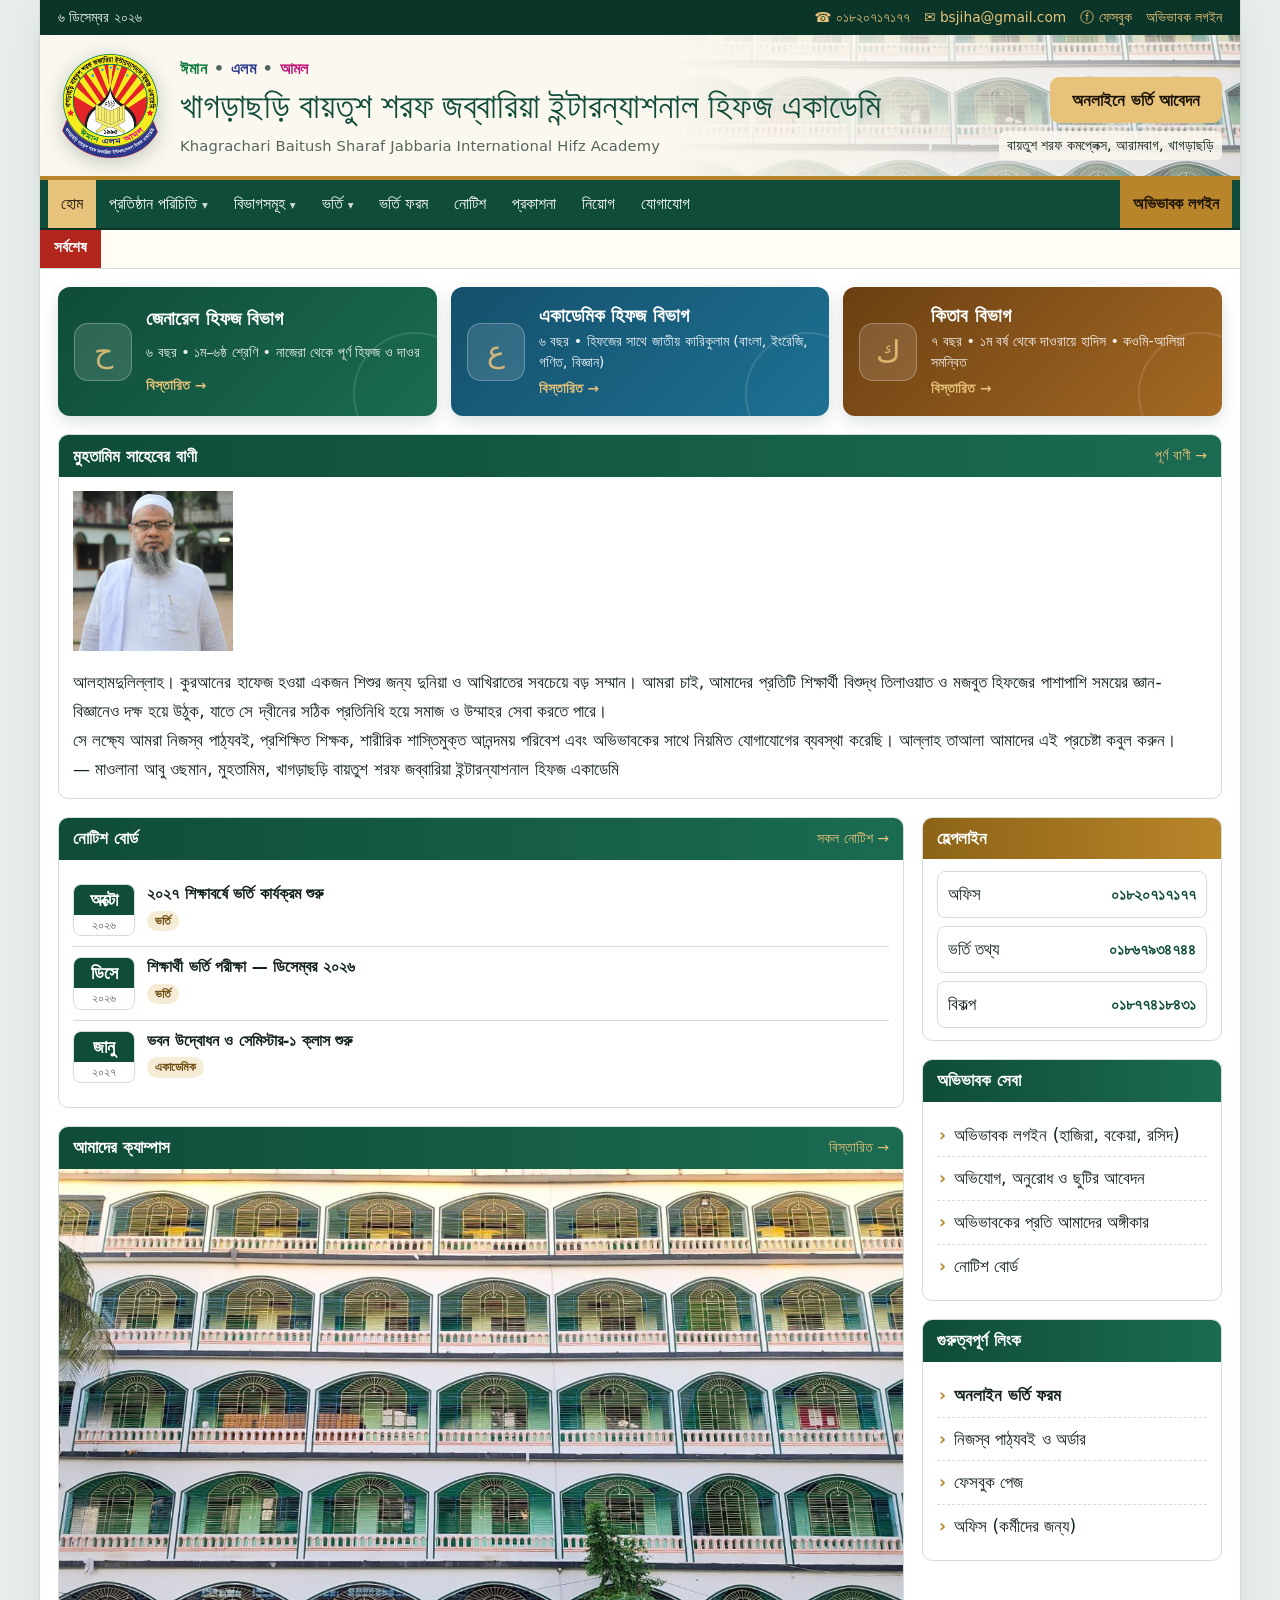
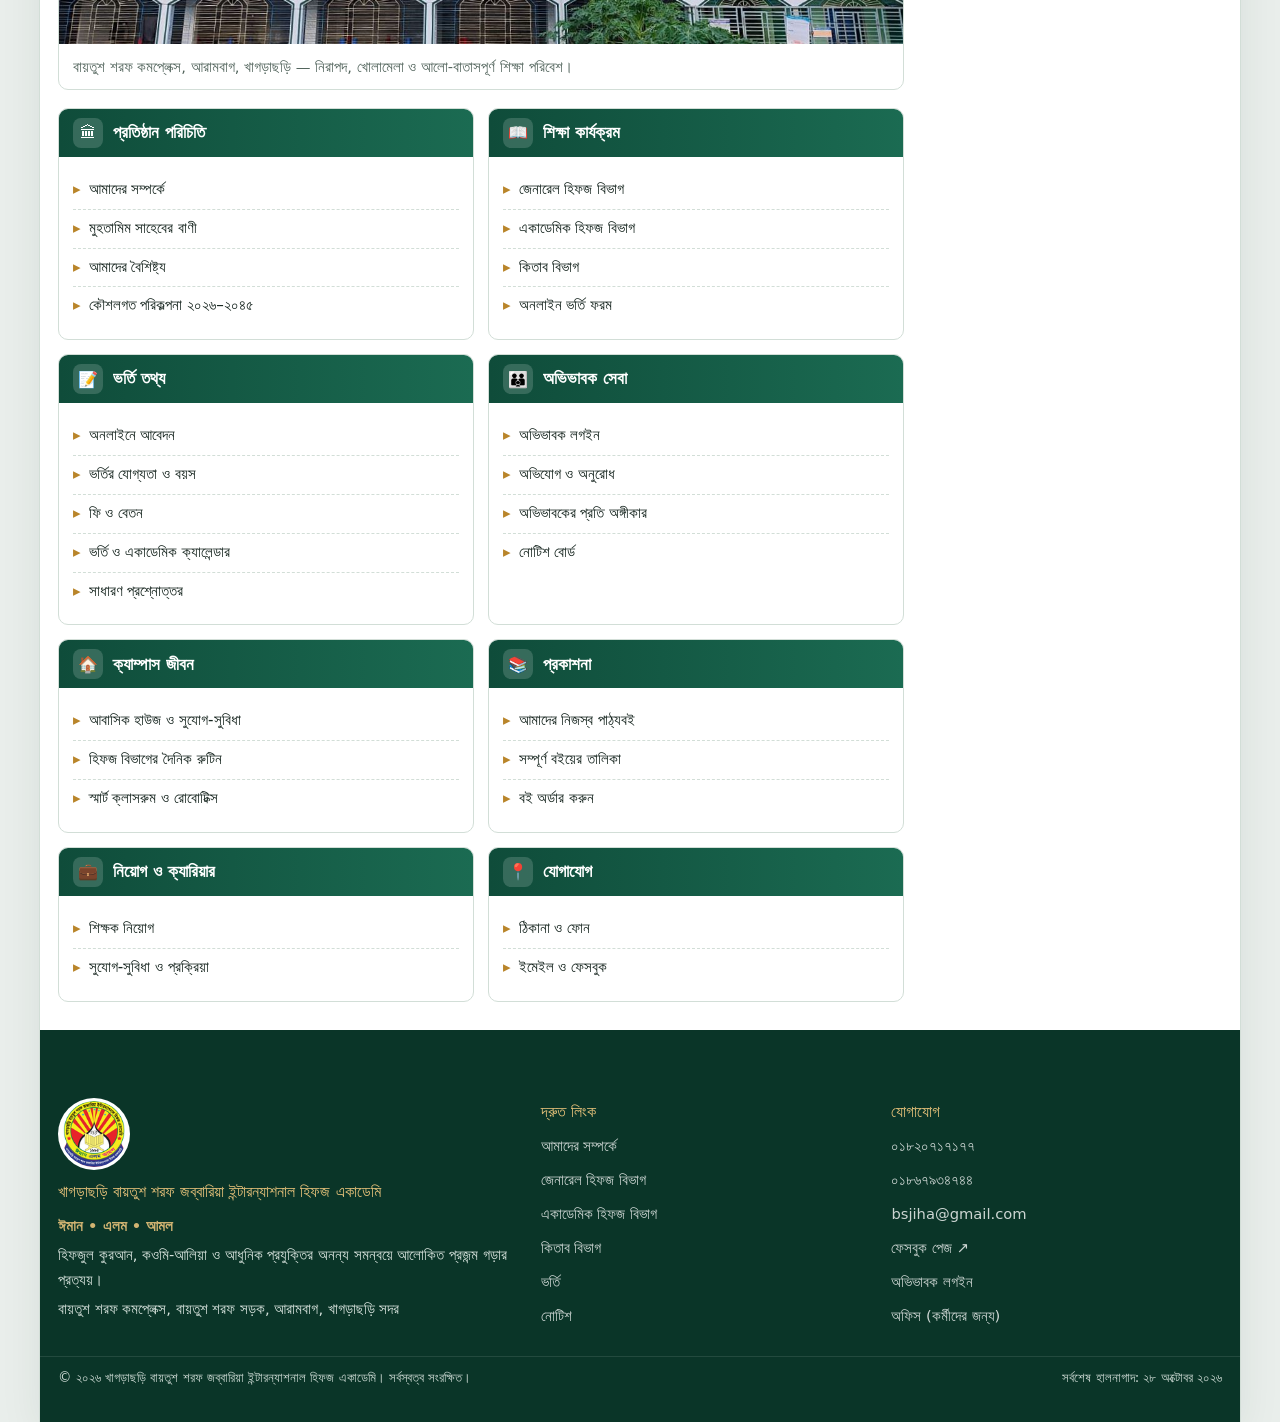
==== commit 5d730b2e: "Add files via upload" ====
--- a/index.html
+++ b/index.html
@@ -24,8 +24,8 @@
 <link rel="preconnect" href="https://fonts.googleapis.com">
 <link rel="preconnect" href="https://fonts.gstatic.com" crossorigin>
 <link rel="stylesheet" href="https://fonts.googleapis.com/css2?family=Tiro+Bangla&family=Hind+Siliguri:wght@400;500;600;700&family=Amiri:wght@400;700&display=swap">
-<link rel="stylesheet" href="assets/css/main.css?v=4.1.0">
-<link rel="stylesheet" href="assets/css/site.css?v=4.1.0">
+<link rel="stylesheet" href="assets/css/main.css?v=4.2.0">
+<link rel="stylesheet" href="assets/css/site.css?v=4.2.0">
 <script type="application/ld+json">
 {"@context":"https://schema.org","@type":"School","name":"খাগড়াছড়ি বায়তুশ শরফ জব্বারিয়া ইন্টারন্যাশনাল হিফজ একাডেমি","alternateName":"Khagrachari Baitush Sharaf Jabbaria International Hifz Academy","url":"https://hifj-academy.github.io/","logo":"https://hifj-academy.github.io/assets/img/logo-512.png","image":"https://hifj-academy.github.io/assets/img/og-cover.jpg","email":"bsjiha@gmail.com","foundingDate":"1995","slogan":"ঈমান এলম আমল","telephone":"+8801820717177","sameAs":["https://www.facebook.com/profile.php?id=61592286354148"],"address":{"@type":"PostalAddress","streetAddress":"খাগড়াছড়ি বায়তুশ শরফ কমপ্লেক্স, বায়তুশ শরফ সড়ক, আরামবাগ","addressLocality":"খাগড়াছড়ি সদর","addressRegion":"খাগড়াছড়ি","addressCountry":"BD"}}
 </script>
@@ -46,7 +46,7 @@
 </div></header>
 <nav class="pnav" aria-label="প্রধান মেনু"><div class="in">
   <button class="tog" id="navTog" type="button" aria-expanded="false" aria-controls="mwrap">☰ মেনু</button>
-  <div class="mwrap" id="mwrap"><ul><li><a href="index.html" class="on" aria-current="page">হোম</a></li><li class="dd"><button type="button" aria-expanded="false">প্রতিষ্ঠান পরিচিতি</button><div class="sub"><a href="about.html">আমাদের সম্পর্কে</a><a href="about.html#message">মুহতামিম সাহেবের বাণী</a><a href="about.html#unique">আমাদের বৈশিষ্ট্য</a><a href="about.html#method">হিফজ পদ্ধতি ও মূল্যায়ন</a><a href="about.html#campus">ক্যাম্পাস ও আবাসন</a><a href="about.html#strategy">কৌশলগত পরিকল্পনা</a></div></li><li class="dd"><button type="button" aria-expanded="false">বিভাগসমূহ</button><div class="sub"><a href="general-hifz.html">জেনারেল হিফজ বিভাগ</a><a href="academic-hifz.html">একাডেমিক হিফজ বিভাগ</a><a href="kitab.html">কিতাব বিভাগ</a></div></li><li class="dd"><button type="button" aria-expanded="false">ভর্তি</button><div class="sub"><a href="admission.html#apply">অনলাইনে আবেদন</a><a href="admission.html#admission">ভর্তি প্রক্রিয়া</a><a href="admission.html#entry">যোগ্যতা ও বয়স</a><a href="admission.html#fees">ফি ও বেতন</a><a href="admission.html#faq">প্রশ্নোত্তর</a></div></li><li><a href="notices.html">নোটিশ</a></li><li><a href="books.html">প্রকাশনা</a></li><li><a href="career.html">নিয়োগ</a></li><li><a href="contact.html">যোগাযোগ</a></li></ul><ul class="login"><li><a href="student.html">অভিভাবক লগইন</a></li></ul></div>
+  <div class="mwrap" id="mwrap"><ul><li><a href="index.html" class="on" aria-current="page">হোম</a></li><li class="dd"><button type="button" aria-expanded="false">প্রতিষ্ঠান পরিচিতি</button><div class="sub"><a href="about.html">আমাদের সম্পর্কে</a><a href="about.html#message">মুহতামিম সাহেবের বাণী</a><a href="about.html#unique">আমাদের বৈশিষ্ট্য</a><a href="about.html#campus">ক্যাম্পাস ও আবাসন</a><a href="about.html#strategy">কৌশলগত পরিকল্পনা</a></div></li><li class="dd"><button type="button" aria-expanded="false">বিভাগসমূহ</button><div class="sub"><a href="general-hifz.html">জেনারেল হিফজ বিভাগ</a><a href="academic-hifz.html">একাডেমিক হিফজ বিভাগ</a><a href="kitab.html">কিতাব বিভাগ</a></div></li><li class="dd"><button type="button" aria-expanded="false">ভর্তি</button><div class="sub"><a href="admission.html#apply">অনলাইনে আবেদন</a><a href="admission.html#admission">ভর্তি প্রক্রিয়া</a><a href="admission.html#entry">যোগ্যতা ও বয়স</a><a href="admission.html#fees">ফি ও বেতন</a><a href="admission.html#faq">প্রশ্নোত্তর</a></div></li><li><a href="admission.html#apply">ভর্তি ফরম</a></li><li><a href="notices.html">নোটিশ</a></li><li><a href="books.html">প্রকাশনা</a></li><li><a href="career.html">নিয়োগ</a></li><li><a href="contact.html">যোগাযোগ</a></li></ul><ul class="login"><li><a href="student.html">অভিভাবক লগইন</a></li></ul></div>
 </div></nav>
 <div class="ticker" role="region" aria-label="সর্বশেষ নোটিশ"><b>সর্বশেষ</b><div class="tw"><div class="track" id="tickerTrack"><a href="notices.html">নোটিশ বোর্ড</a></div></div></div>
 <main class="pmain" id="content">
@@ -55,42 +55,22 @@
   <a class="dtile t2" href="academic-hifz.html"><span class="ic" aria-hidden="true">ع</span><b>একাডেমিক হিফজ বিভাগ</b><span>৬ বছর • হিফজের সাথে জাতীয় কারিকুলাম (বাংলা, ইংরেজি, গণিত, বিজ্ঞান)</span><em>বিস্তারিত →</em></a>
   <a class="dtile t3" href="kitab.html"><span class="ic" aria-hidden="true">ك</span><b>কিতাব বিভাগ</b><span>৭ বছর • ১ম বর্ষ থেকে দাওরায়ে হাদিস • কওমি-আলিয়া সমন্বিত</span><em>বিস্তারিত →</em></a>
 </div>
-<section class="box adm" id="apply" aria-labelledby="applyH">
-  <div class="bh"><h2 id="applyH">ভর্তি আবেদন — ২০২৭ শিক্ষাবর্ষ</h2><span id="admDeadline" style="font-size:.9rem;color:var(--gold-l)"></span></div>
-  <div class="bb">
-    <div class="adm-info">
-      <p class="adm-msg" id="admMsg">ভর্তি চলছে: ২০২৭ শিক্ষাবর্ষ</p>
-      <ol class="steps">
-        <li><div><b>অনলাইন ফরম পূরণ</b>ভর্তি ফরমে শিক্ষার্থী ও অভিভাবকের তথ্য দিয়ে “জমা দিন” চাপুন।</div></li>
-        <li><div><b>অফিসের যোগাযোগ</b>অফিস আবেদন যাচাই করে ফোন বা হোয়াটসঅ্যাপে জানাবে।</div></li>
-        <li><div><b>ভর্তি মূল্যায়ন</b>বয়স ও স্তর অনুযায়ী তিলাওয়াত, মৌখিক বা লিখিত পরীক্ষা।</div></li>
-        <li><div><b>ভর্তি নিশ্চিত</b>কাগজপত্র জমা ও ফি পরিশোধের পর শিক্ষার্থী আইডি ও অভিভাবক লগইনের পিন।</div></li>
-      </ol>
-      <div class="quick"><a href="admission.html#entry">যোগ্যতা ও বয়স</a><a href="admission.html#fees">ফি ও বেতন</a><a href="admission.html#calendar">ক্যালেন্ডার</a><a href="admission.html#faq">প্রশ্নোত্তর</a></div>
-      <p class="small muted" style="margin:0">সাহায্য দরকার? ফোন করুন <a href="tel:+8801820717177">০১৮২০৭১৭১৭৭</a> (শুক্রবার বন্ধ)</p>
-    </div>
-    <div class="adm-form" id="admForm">
-      <div class="fh"><span>অনলাইন ভর্তি ফরম</span><a id="admNewTab" href="#" target="_blank" rel="noopener" hidden>নতুন ট্যাবে খুলুন ↗</a></div>
-      <iframe id="admFrame" title="ভর্তির আবেদন ফরম" loading="lazy" hidden></iframe>
-      <div class="off" id="admOff"><p>ফরম লোড হচ্ছে…</p><a class="btn brand" href="tel:+8801820717177">অফিসে ফোন করুন</a></div>
-    </div>
-  </div>
-</section>
+<section class="box homemsg" aria-labelledby="msgH"><div class="bh"><h2 id="msgH">মুহতামিম সাহেবের বাণী</h2><a href="about.html#message">পূর্ণ বাণী →</a></div>
+  <div class="bb"><img src="assets/img/muhtamim.jpg" alt="মাওলানা আবু ওছমান, মুহতামিম" width="160" height="160">
+  <div>
+      <p style="margin-top:8px">আলহামদুলিল্লাহ। কুরআনের হাফেজ হওয়া একজন শিশুর জন্য দুনিয়া ও আখিরাতের সবচেয়ে বড় সম্মান। আমরা চাই, আমাদের প্রতিটি শিক্ষার্থী বিশুদ্ধ তিলাওয়াত ও মজবুত হিফজের পাশাপাশি সময়ের জ্ঞান-বিজ্ঞানেও দক্ষ হয়ে উঠুক, যাতে সে দ্বীনের সঠিক প্রতিনিধি হয়ে সমাজ ও উম্মাহর সেবা করতে পারে।</p>
+      <p>সে লক্ষ্যে আমরা নিজস্ব পাঠ্যবই, প্রশিক্ষিত শিক্ষক, শারীরিক শাস্তিমুক্ত আনন্দময় পরিবেশ এবং অভিভাবকের সাথে নিয়মিত যোগাযোগের ব্যবস্থা করেছি। আল্লাহ তাআলা আমাদের এই প্রচেষ্টা কবুল করুন।</p>
+      <p class="sig">— মাওলানা আবু ওছমান, মুহতামিম, খাগড়াছড়ি বায়তুশ শরফ জব্বারিয়া ইন্টারন্যাশনাল হিফজ একাডেমি</p>
+    </div></div></section>
 <div class="cols">
   <div>
     <div class="box"><div class="bh"><h2>নোটিশ বোর্ড</h2><a href="notices.html">সকল নোটিশ →</a></div><div class="bb"><ul class="nb" id="noticeHome"></ul></div></div>
     <div class="box campus"><div class="bh"><h2>আমাদের ক্যাম্পাস</h2><a href="about.html#campus">বিস্তারিত →</a></div>
       <figure><img src="assets/img/campus-800.jpg" srcset="assets/img/campus-800.jpg 800w, assets/img/campus.jpg 1347w" sizes="(max-width:960px) 100vw, 860px" alt="বায়তুশ শরফ হিফজ একাডেমির বহুতল একাডেমিক ভবন" width="800" height="450" loading="lazy">
       <figcaption>বায়তুশ শরফ কমপ্লেক্স, আরামবাগ, খাগড়াছড়ি — নিরাপদ, খোলামেলা ও আলো-বাতাসপূর্ণ শিক্ষা পরিবেশ।</figcaption></figure></div>
-    <div class="svc"><div class="box"><div class="bh"><span class="i" aria-hidden="true">🏛</span><h3>প্রতিষ্ঠান পরিচিতি</h3></div><div class="bb"><ul><li><a href="about.html">আমাদের সম্পর্কে</a></li><li><a href="about.html#message">মুহতামিম সাহেবের বাণী</a></li><li><a href="about.html#unique">আমাদের বৈশিষ্ট্য</a></li><li><a href="about.html#strategy">কৌশলগত পরিকল্পনা ২০২৬–২০৪৫</a></li></ul></div></div><div class="box"><div class="bh"><span class="i" aria-hidden="true">📖</span><h3>শিক্ষা কার্যক্রম</h3></div><div class="bb"><ul><li><a href="general-hifz.html">জেনারেল হিফজ বিভাগ</a></li><li><a href="academic-hifz.html">একাডেমিক হিফজ বিভাগ</a></li><li><a href="kitab.html">কিতাব বিভাগ</a></li><li><a href="about.html#method">হিফজ পদ্ধতি ও মূল্যায়ন</a></li></ul></div></div><div class="box"><div class="bh"><span class="i" aria-hidden="true">📝</span><h3>ভর্তি তথ্য</h3></div><div class="bb"><ul><li><a href="admission.html#apply">অনলাইনে আবেদন</a></li><li><a href="admission.html#entry">ভর্তির যোগ্যতা ও বয়স</a></li><li><a href="admission.html#fees">ফি ও বেতন</a></li><li><a href="admission.html#calendar">ভর্তি ও একাডেমিক ক্যালেন্ডার</a></li><li><a href="admission.html#faq">সাধারণ প্রশ্নোত্তর</a></li></ul></div></div><div class="box"><div class="bh"><span class="i" aria-hidden="true">👪</span><h3>অভিভাবক সেবা</h3></div><div class="bb"><ul><li><a href="student.html">অভিভাবক লগইন</a></li><li><a href="contact.html">অভিযোগ ও অনুরোধ</a></li><li><a href="about.html#promise">অভিভাবকের প্রতি অঙ্গীকার</a></li><li><a href="notices.html">নোটিশ বোর্ড</a></li></ul></div></div><div class="box"><div class="bh"><span class="i" aria-hidden="true">🏠</span><h3>ক্যাম্পাস জীবন</h3></div><div class="bb"><ul><li><a href="about.html#campus">আবাসিক হাউজ ও সুযোগ-সুবিধা</a></li><li><a href="about.html#routine">হিফজ বিভাগের দৈনিক রুটিন</a></li><li><a href="about.html#unique">স্মার্ট ক্লাসরুম ও রোবোটিক্স</a></li></ul></div></div><div class="box"><div class="bh"><span class="i" aria-hidden="true">📚</span><h3>প্রকাশনা</h3></div><div class="bb"><ul><li><a href="books.html">আমাদের নিজস্ব পাঠ্যবই</a></li><li><a href="books.html#catalog">সম্পূর্ণ বইয়ের তালিকা</a></li><li><a href="books.html">বই অর্ডার করুন</a></li></ul></div></div><div class="box"><div class="bh"><span class="i" aria-hidden="true">💼</span><h3>নিয়োগ ও ক্যারিয়ার</h3></div><div class="bb"><ul><li><a href="career.html">শিক্ষক নিয়োগ</a></li><li><a href="career.html">সুযোগ-সুবিধা ও প্রক্রিয়া</a></li></ul></div></div><div class="box"><div class="bh"><span class="i" aria-hidden="true">📍</span><h3>যোগাযোগ</h3></div><div class="bb"><ul><li><a href="contact.html">ঠিকানা ও ফোন</a></li><li><a href="contact.html">ইমেইল ও ফেসবুক</a></li></ul></div></div></div>
+    <div class="svc"><div class="box"><div class="bh"><span class="i" aria-hidden="true">🏛</span><h3>প্রতিষ্ঠান পরিচিতি</h3></div><div class="bb"><ul><li><a href="about.html">আমাদের সম্পর্কে</a></li><li><a href="about.html#message">মুহতামিম সাহেবের বাণী</a></li><li><a href="about.html#unique">আমাদের বৈশিষ্ট্য</a></li><li><a href="about.html#strategy">কৌশলগত পরিকল্পনা ২০২৬–২০৪৫</a></li></ul></div></div><div class="box"><div class="bh"><span class="i" aria-hidden="true">📖</span><h3>শিক্ষা কার্যক্রম</h3></div><div class="bb"><ul><li><a href="general-hifz.html">জেনারেল হিফজ বিভাগ</a></li><li><a href="academic-hifz.html">একাডেমিক হিফজ বিভাগ</a></li><li><a href="kitab.html">কিতাব বিভাগ</a></li><li><a href="admission.html#apply">অনলাইন ভর্তি ফরম</a></li></ul></div></div><div class="box"><div class="bh"><span class="i" aria-hidden="true">📝</span><h3>ভর্তি তথ্য</h3></div><div class="bb"><ul><li><a href="admission.html#apply">অনলাইনে আবেদন</a></li><li><a href="admission.html#entry">ভর্তির যোগ্যতা ও বয়স</a></li><li><a href="admission.html#fees">ফি ও বেতন</a></li><li><a href="admission.html#calendar">ভর্তি ও একাডেমিক ক্যালেন্ডার</a></li><li><a href="admission.html#faq">সাধারণ প্রশ্নোত্তর</a></li></ul></div></div><div class="box"><div class="bh"><span class="i" aria-hidden="true">👪</span><h3>অভিভাবক সেবা</h3></div><div class="bb"><ul><li><a href="student.html">অভিভাবক লগইন</a></li><li><a href="contact.html">অভিযোগ ও অনুরোধ</a></li><li><a href="about.html#promise">অভিভাবকের প্রতি অঙ্গীকার</a></li><li><a href="notices.html">নোটিশ বোর্ড</a></li></ul></div></div><div class="box"><div class="bh"><span class="i" aria-hidden="true">🏠</span><h3>ক্যাম্পাস জীবন</h3></div><div class="bb"><ul><li><a href="about.html#campus">আবাসিক হাউজ ও সুযোগ-সুবিধা</a></li><li><a href="about.html#routine">হিফজ বিভাগের দৈনিক রুটিন</a></li><li><a href="about.html#unique">স্মার্ট ক্লাসরুম ও রোবোটিক্স</a></li></ul></div></div><div class="box"><div class="bh"><span class="i" aria-hidden="true">📚</span><h3>প্রকাশনা</h3></div><div class="bb"><ul><li><a href="books.html">আমাদের নিজস্ব পাঠ্যবই</a></li><li><a href="books.html#catalog">সম্পূর্ণ বইয়ের তালিকা</a></li><li><a href="books.html">বই অর্ডার করুন</a></li></ul></div></div><div class="box"><div class="bh"><span class="i" aria-hidden="true">💼</span><h3>নিয়োগ ও ক্যারিয়ার</h3></div><div class="bb"><ul><li><a href="career.html">শিক্ষক নিয়োগ</a></li><li><a href="career.html">সুযোগ-সুবিধা ও প্রক্রিয়া</a></li></ul></div></div><div class="box"><div class="bh"><span class="i" aria-hidden="true">📍</span><h3>যোগাযোগ</h3></div><div class="bb"><ul><li><a href="contact.html">ঠিকানা ও ফোন</a></li><li><a href="contact.html">ইমেইল ও ফেসবুক</a></li></ul></div></div></div>
   </div>
   <aside class="side">
-  <div class="box"><div class="bh"><h3>মুহতামিম সাহেবের বাণী</h3></div><div class="bb msgbox">
-    <img class="av" src="assets/img/muhtamim.jpg" alt="মাওলানা আবু ওছমান, মুহতামিম" width="120" height="120" loading="lazy">
-    <p>আলহামদুলিল্লাহ। কুরআনের হাফেজ হওয়া একজন শিশুর জন্য দুনিয়া ও আখিরাতের সবচেয়ে বড় সম্মান। আমরা চাই, প্রতিটি শিক্ষার্থী বিশুদ্ধ তিলাওয়াত ও মজবুত হিফজের পাশাপাশি সময়ের জ্ঞান-বিজ্ঞানেও দক্ষ হয়ে উঠুক…</p>
-    <div class="who">— মাওলানা আবু ওছমান<br><span style="font-weight:400;color:var(--muted);font-size:.88rem">মুহতামিম</span></div>
-    <a class="btn line" style="text-align:center" href="about.html#message">বিস্তারিত পড়ুন</a>
-  </div></div>
   <div class="box gold"><div class="bh"><h3>হেল্পলাইন</h3></div><div class="bb hot">
     <a href="tel:+8801820717177"><span>অফিস</span><b>০১৮২০৭১৭১৭৭</b></a>
     <a href="tel:+8801867934744"><span>ভর্তি তথ্য</span><b>০১৮৬৭৯৩৪৭৪৪</b></a>
@@ -104,7 +84,7 @@
     <li><a href="notices.html">নোটিশ বোর্ড</a></li>
   </ul></div></div>
   <div class="box"><div class="bh"><h3>গুরুত্বপূর্ণ লিংক</h3></div><div class="bb"><ul class="lk">
-    <li><a href="admission.html#apply">অনলাইনে ভর্তি আবেদন</a></li>
+    <li><a href="admission.html#apply"><b>অনলাইন ভর্তি ফরম</b></a></li>
     <li><a href="books.html">নিজস্ব পাঠ্যবই ও অর্ডার</a></li>
     <li><a href="https://www.facebook.com/profile.php?id=61592286354148" target="_blank" rel="noopener">ফেসবুক পেজ</a></li>
     <li><a href="office/" rel="nofollow">অফিস (কর্মীদের জন্য)</a></li>
@@ -122,6 +102,6 @@
 </div>
 <button class="totop" id="totop" type="button" aria-label="উপরে যান" hidden>↑</button>
 <script src="config.js" defer></script>
-<script src="assets/js/site.js?v=4.1.0" defer></script>
+<script src="assets/js/site.js?v=4.2.0" defer></script>
 </body>
 </html>
--- a/assets/css/site.css
+++ b/assets/css/site.css
@@ -1,6 +1,6 @@
 /*!
  * বায়তুশ শরফ হিফজ একাডেমি — পোর্টাল লেআউট
- * ফাইল: assets/css/site.css   সংস্করণ: 4.0.0
+ * ফাইল: assets/css/site.css   সংস্করণ: 4.1.0
  * কাঠামো: সাদা বক্সড পাতা → নাম ও লোগোর ব্যানার → সবুজ মেনু → সর্বশেষ নোটিশের চলমান লাইন
  *        → (প্রথম পাতায়) তিন বিভাগ → ভর্তি আবেদন → মূল কলাম + ডান সাইডবার → ফুটার
  */
@@ -22,10 +22,12 @@
   radial-gradient(circle at 92% -20%,transparent 0 230px,rgba(231,194,122,.18) 231px 233px,transparent 234px),
   linear-gradient(115deg,#fbf8ef 0%,#f3efe2 45%,#e7f0ea 100%);
   border-bottom:4px solid var(--gold)}
+@media (min-width:761px){.pbanner{background:linear-gradient(90deg,#fbf8ef 0%,#fbf8ef 52%,rgba(251,248,239,.82) 70%,rgba(251,248,239,.35) 100%),url(../img/campus-800.jpg) right center/58% auto no-repeat,#f3efe2}}
 .pbanner .in{display:flex;align-items:center;gap:18px;padding:18px 18px 16px}
-.pbanner .logo{width:92px;height:92px;flex:none;border-radius:18px;box-shadow:0 6px 18px rgba(10,53,40,.18)}
+.pbanner .logo{width:104px;height:104px;flex:none;object-fit:contain;filter:drop-shadow(0 4px 10px rgba(10,53,40,.25))}
 .pbanner .names{min-width:0}
-.pbanner .ar{font-family:var(--fa);color:var(--gold);font-size:1.15rem;line-height:1.4;margin:0}
+.pbanner .motto{margin:0;font-weight:700;font-size:1.02rem;letter-spacing:.03em;color:var(--muted)}
+.motto .m1{color:#0b7a3b}.motto .m2{color:#2e3a8c}.motto .m3{color:#c2177a}
 .pbanner h1{font-family:var(--fd);font-weight:400;color:var(--brand);font-size:clamp(1.35rem,3.2vw,2.2rem);line-height:1.25;margin:2px 0 4px;text-wrap:balance}
 .pbanner .en{color:var(--muted);font-size:.92rem;letter-spacing:.01em;margin:0}
 .pbanner .cta{margin-inline-start:auto;flex:none;display:grid;gap:8px;justify-items:end}
@@ -33,7 +35,7 @@
 .pbanner .cta small{color:var(--muted)}
 @media (max-width:760px){
   .pbanner .in{flex-wrap:wrap;gap:12px;padding:14px 16px}
-  .pbanner .logo{width:64px;height:64px;border-radius:14px}
+  .pbanner .logo{width:72px;height:72px}
   .pbanner .names{flex:1 1 200px}
   .pbanner .cta{margin:0;width:100%;justify-items:stretch}
   .pbanner .cta small{display:none}
@@ -196,3 +198,18 @@
 
 /* প্রিন্ট */
 @media print{.pstrip,.pnav,.ticker,.side,.pfoot,.adm-form,.totop,.cart-btn{display:none!important}.cols{grid-template-columns:1fr}.page{box-shadow:none}body{background:#fff}}
+
+/* ---- v4.1: ছবি ---- */
+.side .msgbox .av{width:120px;height:120px;border-radius:50%;object-fit:cover;object-position:50% 20%;border:4px solid var(--gold-soft);display:block;margin:0 auto;background:var(--band)}
+.campus figure{margin:0}
+.campus img{display:block;width:100%;height:auto;aspect-ratio:16/9;object-fit:cover}
+.campus figcaption{padding:10px 14px;font-size:.92rem;color:var(--muted)}
+.msg.withphoto{display:grid;grid-template-columns:200px 1fr;gap:22px;align-items:start}
+.msg.withphoto>img{width:200px;height:200px;border-radius:14px;object-fit:cover;object-position:50% 20%;border:4px solid var(--gold-soft)}
+@media (max-width:640px){.msg.withphoto{grid-template-columns:1fr}.msg.withphoto>img{width:150px;height:150px;margin:0 auto}}
+.campusfig{margin:0 0 20px;border-radius:12px;overflow:hidden;border:1px solid var(--line)}
+.campusfig img{display:block;width:100%;height:auto}
+.campusfig figcaption{padding:8px 12px;font-size:.9rem;color:var(--muted);background:var(--surface)}
+.pfoot .flogo{width:72px;height:72px;display:block;margin-bottom:8px;background:#fff;border-radius:50%;padding:3px}
+.pfoot .fmotto{color:var(--gold-l);font-weight:600}
+.pbanner .cta small{background:rgba(251,248,239,.88);padding:2px 8px;border-radius:6px;color:var(--ink)}
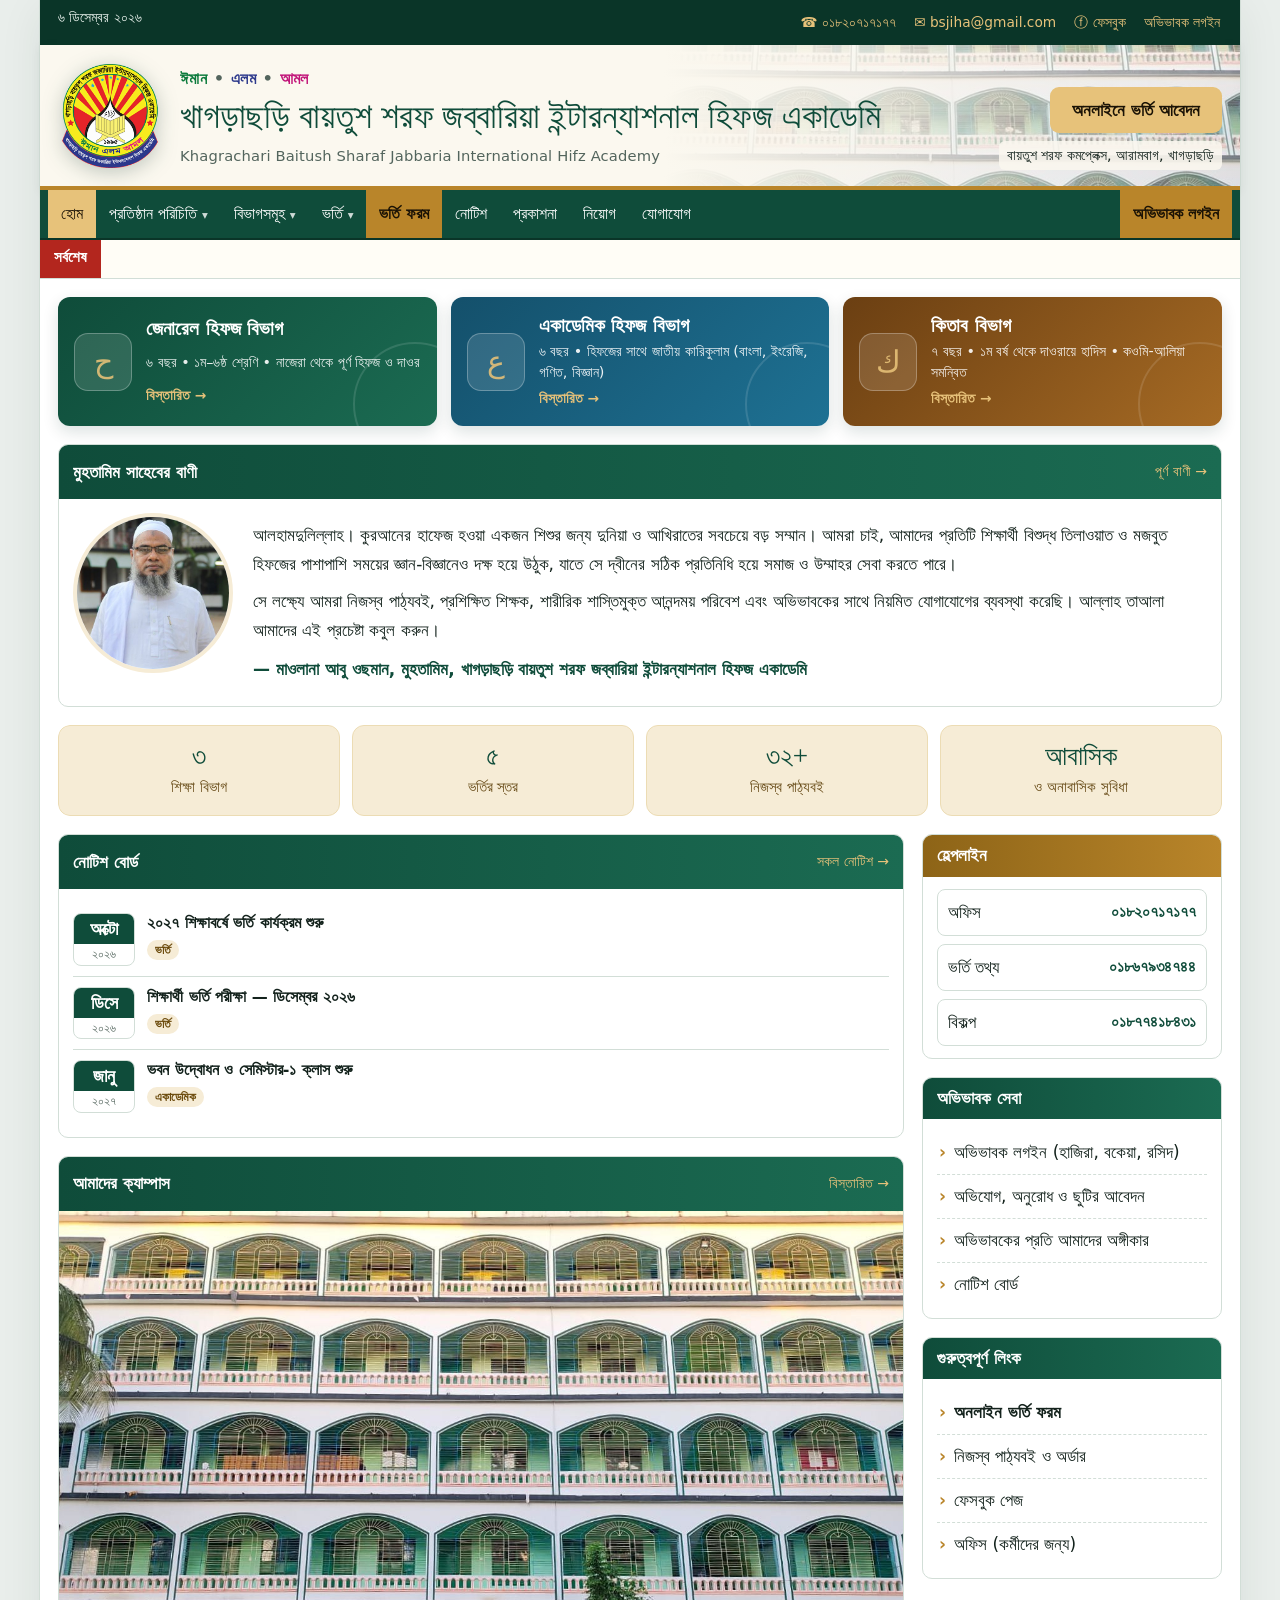
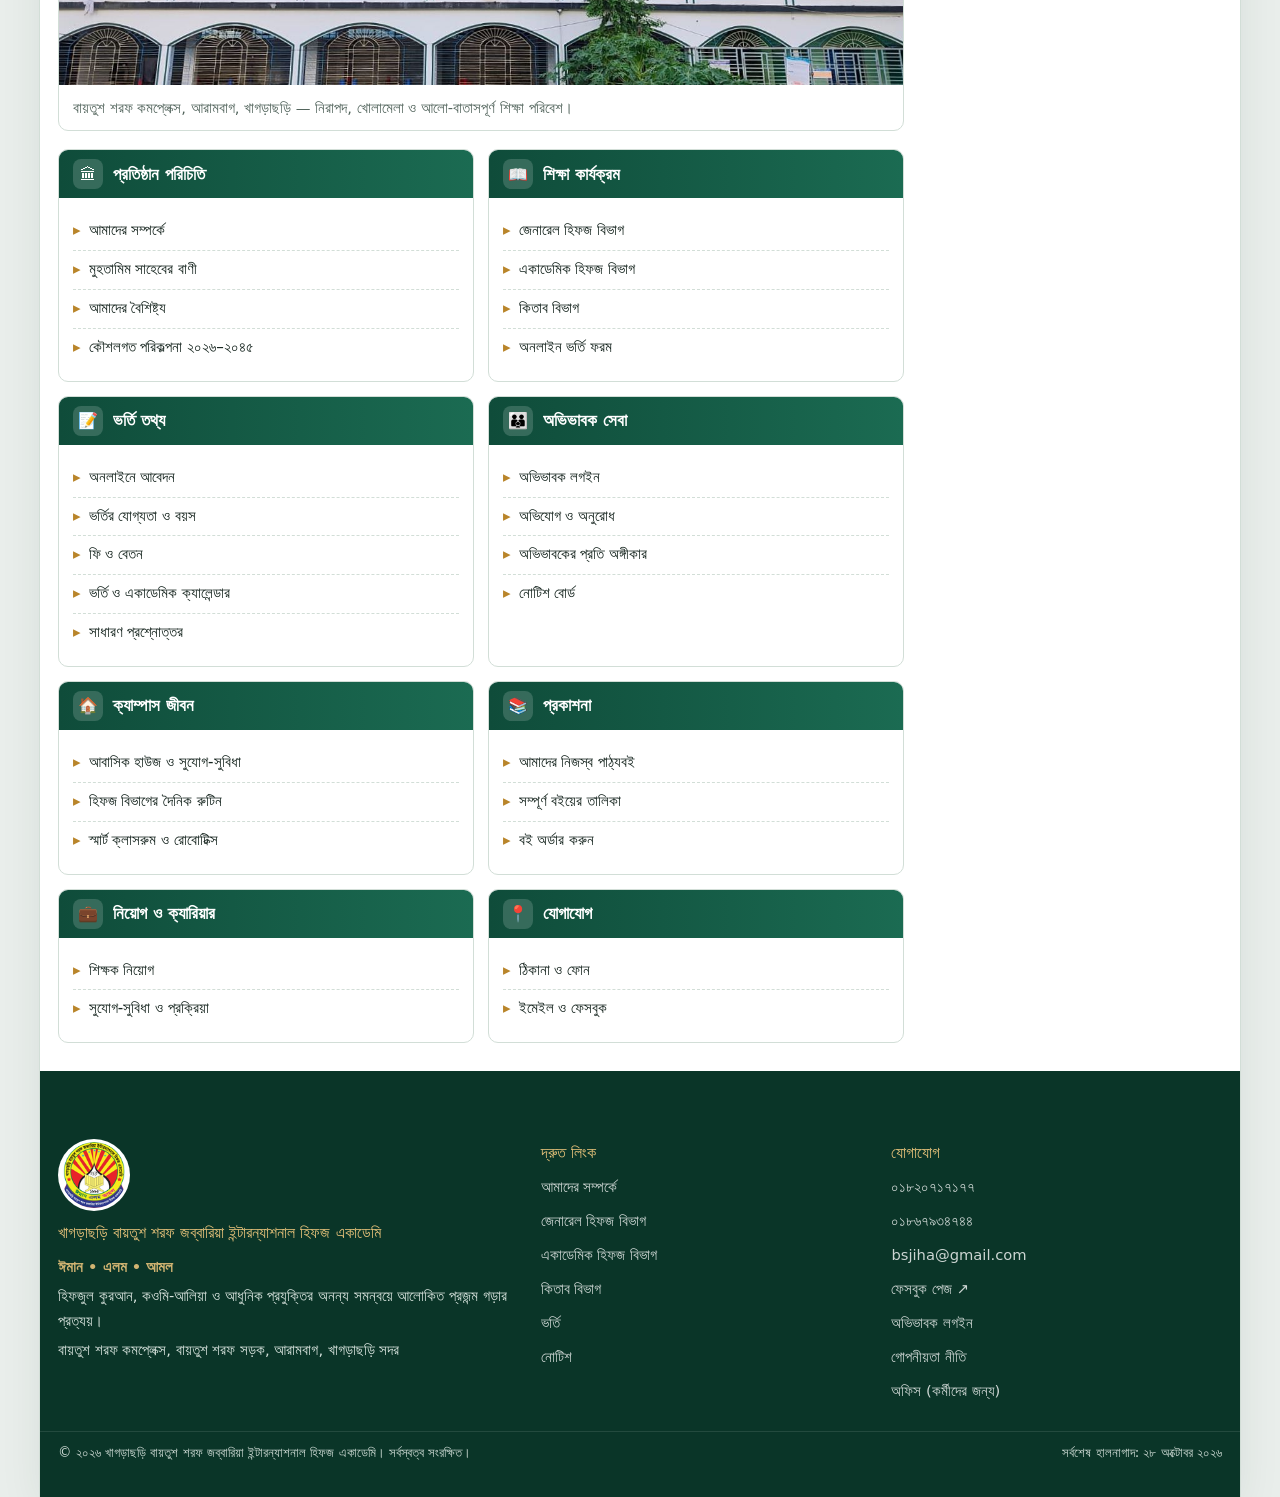
==== commit b446970a: "Add files via upload" ====
--- a/index.html
+++ b/index.html
@@ -24,8 +24,8 @@
 <link rel="preconnect" href="https://fonts.googleapis.com">
 <link rel="preconnect" href="https://fonts.gstatic.com" crossorigin>
 <link rel="stylesheet" href="https://fonts.googleapis.com/css2?family=Tiro+Bangla&family=Hind+Siliguri:wght@400;500;600;700&family=Amiri:wght@400;700&display=swap">
-<link rel="stylesheet" href="assets/css/main.css?v=4.2.0">
-<link rel="stylesheet" href="assets/css/site.css?v=4.2.0">
+<link rel="stylesheet" href="assets/css/main.css?v=5.0.0">
+<link rel="stylesheet" href="assets/css/site.css?v=5.0.0">
 <script type="application/ld+json">
 {"@context":"https://schema.org","@type":"School","name":"খাগড়াছড়ি বায়তুশ শরফ জব্বারিয়া ইন্টারন্যাশনাল হিফজ একাডেমি","alternateName":"Khagrachari Baitush Sharaf Jabbaria International Hifz Academy","url":"https://hifj-academy.github.io/","logo":"https://hifj-academy.github.io/assets/img/logo-512.png","image":"https://hifj-academy.github.io/assets/img/og-cover.jpg","email":"bsjiha@gmail.com","foundingDate":"1995","slogan":"ঈমান এলম আমল","telephone":"+8801820717177","sameAs":["https://www.facebook.com/profile.php?id=61592286354148"],"address":{"@type":"PostalAddress","streetAddress":"খাগড়াছড়ি বায়তুশ শরফ কমপ্লেক্স, বায়তুশ শরফ সড়ক, আরামবাগ","addressLocality":"খাগড়াছড়ি সদর","addressRegion":"খাগড়াছড়ি","addressCountry":"BD"}}
 </script>
@@ -34,27 +34,32 @@
 <a class="skip" href="#content">মূল বিষয়ে যান</a>
 <noscript><div class="nojs">নোটিশ, ভর্তি ফরম ও বইয়ের তালিকা দেখতে ব্রাউজারে JavaScript চালু করুন।</div></noscript>
 <div class="page">
+<!-- ✏️ সম্পাদনা: উপরের সরু লাইন: ফোন, ইমেইল, ফেসবুক (সব পাতায় একই — Ctrl+Shift+H দিয়ে একসাথে বদলান) -->
 <div class="pstrip"><div class="in"><span id="today">&nbsp;</span><span class="r"><a href="tel:+8801820717177">☎ ০১৮২০৭১৭১৭৭</a><a class="em" href="mailto:bsjiha@gmail.com">✉ bsjiha@gmail.com</a><a href="https://www.facebook.com/profile.php?id=61592286354148" target="_blank" rel="noopener">ⓕ ফেসবুক</a><a href="student.html">অভিভাবক লগইন</a></span></div></div>
+<!-- ✏️ সম্পাদনা: ব্যানার: লোগো, মূলমন্ত্র ও প্রতিষ্ঠানের নাম -->
 <header class="pbanner"><div class="in">
   <a href="index.html" aria-label="প্রথম পাতা"><img class="logo" src="assets/img/logo-192.png" alt="খাগড়াছড়ি বায়তুশ শরফ জব্বারিয়া ইন্টারন্যাশনাল হিফজ একাডেমির লোগো" width="104" height="104"></a>
   <div class="names">
     <p class="motto"><span class="m1">ঈমান</span> • <span class="m2">এলম</span> • <span class="m3">আমল</span></p>
-    <h1>খাগড়াছড়ি বায়তুশ শরফ জব্বারিয়া ইন্টারন্যাশনাল হিফজ একাডেমি</h1>
+    <h1 class="iname">খাগড়াছড়ি বায়তুশ শরফ জব্বারিয়া ইন্টারন্যাশনাল হিফজ একাডেমি</h1>
     <p class="en">Khagrachari Baitush Sharaf Jabbaria International Hifz Academy</p>
   </div>
   <div class="cta"><a class="btn gold" href="admission.html#apply">অনলাইনে ভর্তি আবেদন</a><small>বায়তুশ শরফ কমপ্লেক্স, আরামবাগ, খাগড়াছড়ি</small></div>
 </div></header>
+<!-- ✏️ সম্পাদনা: মেনু (সব পাতায় একই) -->
 <nav class="pnav" aria-label="প্রধান মেনু"><div class="in">
   <button class="tog" id="navTog" type="button" aria-expanded="false" aria-controls="mwrap">☰ মেনু</button>
   <div class="mwrap" id="mwrap"><ul><li><a href="index.html" class="on" aria-current="page">হোম</a></li><li class="dd"><button type="button" aria-expanded="false">প্রতিষ্ঠান পরিচিতি</button><div class="sub"><a href="about.html">আমাদের সম্পর্কে</a><a href="about.html#message">মুহতামিম সাহেবের বাণী</a><a href="about.html#unique">আমাদের বৈশিষ্ট্য</a><a href="about.html#campus">ক্যাম্পাস ও আবাসন</a><a href="about.html#strategy">কৌশলগত পরিকল্পনা</a></div></li><li class="dd"><button type="button" aria-expanded="false">বিভাগসমূহ</button><div class="sub"><a href="general-hifz.html">জেনারেল হিফজ বিভাগ</a><a href="academic-hifz.html">একাডেমিক হিফজ বিভাগ</a><a href="kitab.html">কিতাব বিভাগ</a></div></li><li class="dd"><button type="button" aria-expanded="false">ভর্তি</button><div class="sub"><a href="admission.html#apply">অনলাইনে আবেদন</a><a href="admission.html#admission">ভর্তি প্রক্রিয়া</a><a href="admission.html#entry">যোগ্যতা ও বয়স</a><a href="admission.html#fees">ফি ও বেতন</a><a href="admission.html#faq">প্রশ্নোত্তর</a></div></li><li><a href="admission.html#apply">ভর্তি ফরম</a></li><li><a href="notices.html">নোটিশ</a></li><li><a href="books.html">প্রকাশনা</a></li><li><a href="career.html">নিয়োগ</a></li><li><a href="contact.html">যোগাযোগ</a></li></ul><ul class="login"><li><a href="student.html">অভিভাবক লগইন</a></li></ul></div>
 </div></nav>
 <div class="ticker" role="region" aria-label="সর্বশেষ নোটিশ"><b>সর্বশেষ</b><div class="tw"><div class="track" id="tickerTrack"><a href="notices.html">নোটিশ বোর্ড</a></div></div></div>
 <main class="pmain" id="content">
+<!-- ✏️ সম্পাদনা: তিন বিভাগের বোতাম: নাম ও এক লাইনের পরিচিতি -->
 <div class="depts3" aria-label="শিক্ষা বিভাগসমূহ">
   <a class="dtile t1" href="general-hifz.html"><span class="ic" aria-hidden="true">ح</span><b>জেনারেল হিফজ বিভাগ</b><span>৬ বছর • ১ম–৬ষ্ঠ শ্রেণি • নাজেরা থেকে পূর্ণ হিফজ ও দাওর</span><em>বিস্তারিত →</em></a>
   <a class="dtile t2" href="academic-hifz.html"><span class="ic" aria-hidden="true">ع</span><b>একাডেমিক হিফজ বিভাগ</b><span>৬ বছর • হিফজের সাথে জাতীয় কারিকুলাম (বাংলা, ইংরেজি, গণিত, বিজ্ঞান)</span><em>বিস্তারিত →</em></a>
   <a class="dtile t3" href="kitab.html"><span class="ic" aria-hidden="true">ك</span><b>কিতাব বিভাগ</b><span>৭ বছর • ১ম বর্ষ থেকে দাওরায়ে হাদিস • কওমি-আলিয়া সমন্বিত</span><em>বিস্তারিত →</em></a>
 </div>
+<!-- ✏️ সম্পাদনা: মুহতামিম সাহেবের বাণী (প্রথম পাতা) — পরিচিতি পাতার বাণীও একই রকম বদলান -->
 <section class="box homemsg" aria-labelledby="msgH"><div class="bh"><h2 id="msgH">মুহতামিম সাহেবের বাণী</h2><a href="about.html#message">পূর্ণ বাণী →</a></div>
   <div class="bb"><img src="assets/img/muhtamim.jpg" alt="মাওলানা আবু ওছমান, মুহতামিম" width="160" height="160">
   <div>
@@ -62,6 +67,13 @@
       <p>সে লক্ষ্যে আমরা নিজস্ব পাঠ্যবই, প্রশিক্ষিত শিক্ষক, শারীরিক শাস্তিমুক্ত আনন্দময় পরিবেশ এবং অভিভাবকের সাথে নিয়মিত যোগাযোগের ব্যবস্থা করেছি। আল্লাহ তাআলা আমাদের এই প্রচেষ্টা কবুল করুন।</p>
       <p class="sig">— মাওলানা আবু ওছমান, মুহতামিম, খাগড়াছড়ি বায়তুশ শরফ জব্বারিয়া ইন্টারন্যাশনাল হিফজ একাডেমি</p>
     </div></div></section>
+<!-- ✏️ সম্পাদনা: এক নজরে (সংখ্যা ও লেখা বদলাতে পারবেন) -->
+<ul class="facts" aria-label="এক নজরে">
+  <li><b>৩</b><span>শিক্ষা বিভাগ</span></li>
+  <li><b>৫</b><span>ভর্তির স্তর</span></li>
+  <li><b>৩২+</b><span>নিজস্ব পাঠ্যবই</span></li>
+  <li><b>আবাসিক</b><span>ও অনাবাসিক সুবিধা</span></li>
+</ul>
 <div class="cols">
   <div>
     <div class="box"><div class="bh"><h2>নোটিশ বোর্ড</h2><a href="notices.html">সকল নোটিশ →</a></div><div class="bb"><ul class="nb" id="noticeHome"></ul></div></div>
@@ -70,7 +82,8 @@
       <figcaption>বায়তুশ শরফ কমপ্লেক্স, আরামবাগ, খাগড়াছড়ি — নিরাপদ, খোলামেলা ও আলো-বাতাসপূর্ণ শিক্ষা পরিবেশ।</figcaption></figure></div>
     <div class="svc"><div class="box"><div class="bh"><span class="i" aria-hidden="true">🏛</span><h3>প্রতিষ্ঠান পরিচিতি</h3></div><div class="bb"><ul><li><a href="about.html">আমাদের সম্পর্কে</a></li><li><a href="about.html#message">মুহতামিম সাহেবের বাণী</a></li><li><a href="about.html#unique">আমাদের বৈশিষ্ট্য</a></li><li><a href="about.html#strategy">কৌশলগত পরিকল্পনা ২০২৬–২০৪৫</a></li></ul></div></div><div class="box"><div class="bh"><span class="i" aria-hidden="true">📖</span><h3>শিক্ষা কার্যক্রম</h3></div><div class="bb"><ul><li><a href="general-hifz.html">জেনারেল হিফজ বিভাগ</a></li><li><a href="academic-hifz.html">একাডেমিক হিফজ বিভাগ</a></li><li><a href="kitab.html">কিতাব বিভাগ</a></li><li><a href="admission.html#apply">অনলাইন ভর্তি ফরম</a></li></ul></div></div><div class="box"><div class="bh"><span class="i" aria-hidden="true">📝</span><h3>ভর্তি তথ্য</h3></div><div class="bb"><ul><li><a href="admission.html#apply">অনলাইনে আবেদন</a></li><li><a href="admission.html#entry">ভর্তির যোগ্যতা ও বয়স</a></li><li><a href="admission.html#fees">ফি ও বেতন</a></li><li><a href="admission.html#calendar">ভর্তি ও একাডেমিক ক্যালেন্ডার</a></li><li><a href="admission.html#faq">সাধারণ প্রশ্নোত্তর</a></li></ul></div></div><div class="box"><div class="bh"><span class="i" aria-hidden="true">👪</span><h3>অভিভাবক সেবা</h3></div><div class="bb"><ul><li><a href="student.html">অভিভাবক লগইন</a></li><li><a href="contact.html">অভিযোগ ও অনুরোধ</a></li><li><a href="about.html#promise">অভিভাবকের প্রতি অঙ্গীকার</a></li><li><a href="notices.html">নোটিশ বোর্ড</a></li></ul></div></div><div class="box"><div class="bh"><span class="i" aria-hidden="true">🏠</span><h3>ক্যাম্পাস জীবন</h3></div><div class="bb"><ul><li><a href="about.html#campus">আবাসিক হাউজ ও সুযোগ-সুবিধা</a></li><li><a href="about.html#routine">হিফজ বিভাগের দৈনিক রুটিন</a></li><li><a href="about.html#unique">স্মার্ট ক্লাসরুম ও রোবোটিক্স</a></li></ul></div></div><div class="box"><div class="bh"><span class="i" aria-hidden="true">📚</span><h3>প্রকাশনা</h3></div><div class="bb"><ul><li><a href="books.html">আমাদের নিজস্ব পাঠ্যবই</a></li><li><a href="books.html#catalog">সম্পূর্ণ বইয়ের তালিকা</a></li><li><a href="books.html">বই অর্ডার করুন</a></li></ul></div></div><div class="box"><div class="bh"><span class="i" aria-hidden="true">💼</span><h3>নিয়োগ ও ক্যারিয়ার</h3></div><div class="bb"><ul><li><a href="career.html">শিক্ষক নিয়োগ</a></li><li><a href="career.html">সুযোগ-সুবিধা ও প্রক্রিয়া</a></li></ul></div></div><div class="box"><div class="bh"><span class="i" aria-hidden="true">📍</span><h3>যোগাযোগ</h3></div><div class="bb"><ul><li><a href="contact.html">ঠিকানা ও ফোন</a></li><li><a href="contact.html">ইমেইল ও ফেসবুক</a></li></ul></div></div></div>
   </div>
-  <aside class="side">
+  <!-- ✏️ সম্পাদনা: ডান পাশের সাইডবার: বাণী, হেল্পলাইন, লিংক (সব পাতায় একই) -->
+<aside class="side">
   <div class="box gold"><div class="bh"><h3>হেল্পলাইন</h3></div><div class="bb hot">
     <a href="tel:+8801820717177"><span>অফিস</span><b>০১৮২০৭১৭১৭৭</b></a>
     <a href="tel:+8801867934744"><span>ভর্তি তথ্য</span><b>০১৮৬৭৯৩৪৭৪৪</b></a>
@@ -91,17 +104,18 @@
   </ul></div></div>
 </aside>
 </div>
-</main><footer class="pfoot">
+</main><!-- ✏️ সম্পাদনা: ফুটার: ঠিকানা, লিংক ও কপিরাইট (সব পাতায় একই) -->
+<footer class="pfoot">
   <div class="in">
     <div><img class="flogo" src="assets/img/logo-96.png" alt="" width="72" height="72" loading="lazy"><h4>খাগড়াছড়ি বায়তুশ শরফ জব্বারিয়া ইন্টারন্যাশনাল হিফজ একাডেমি</h4><p class="fmotto">ঈমান • এলম • আমল</p><p>হিফজুল কুরআন, কওমি-আলিয়া ও আধুনিক প্রযুক্তির অনন্য সমন্বয়ে আলোকিত প্রজন্ম গড়ার প্রত্যয়।</p><p>বায়তুশ শরফ কমপ্লেক্স, বায়তুশ শরফ সড়ক, আরামবাগ, খাগড়াছড়ি সদর</p></div>
     <div><h4>দ্রুত লিংক</h4><ul><li><a href="about.html">আমাদের সম্পর্কে</a></li><li><a href="general-hifz.html">জেনারেল হিফজ বিভাগ</a></li><li><a href="academic-hifz.html">একাডেমিক হিফজ বিভাগ</a></li><li><a href="kitab.html">কিতাব বিভাগ</a></li><li><a href="admission.html">ভর্তি</a></li><li><a href="notices.html">নোটিশ</a></li></ul></div>
-    <div><h4>যোগাযোগ</h4><ul><li><a href="tel:+8801820717177">০১৮২০৭১৭১৭৭</a></li><li><a href="tel:+8801867934744">০১৮৬৭৯৩৪৭৪৪</a></li><li><a href="mailto:bsjiha@gmail.com">bsjiha@gmail.com</a></li><li><a href="https://www.facebook.com/profile.php?id=61592286354148" target="_blank" rel="noopener">ফেসবুক পেজ ↗</a></li><li><a href="student.html">অভিভাবক লগইন</a></li><li><a href="office/" rel="nofollow">অফিস (কর্মীদের জন্য)</a></li></ul></div>
+    <div><h4>যোগাযোগ</h4><ul><li><a href="tel:+8801820717177">০১৮২০৭১৭১৭৭</a></li><li><a href="tel:+8801867934744">০১৮৬৭৯৩৪৭৪৪</a></li><li><a href="mailto:bsjiha@gmail.com">bsjiha@gmail.com</a></li><li><a href="https://www.facebook.com/profile.php?id=61592286354148" target="_blank" rel="noopener">ফেসবুক পেজ ↗</a></li><li><a href="student.html">অভিভাবক লগইন</a></li><li><a href="privacy.html">গোপনীয়তা নীতি</a></li><li><a href="office/" rel="nofollow">অফিস (কর্মীদের জন্য)</a></li></ul></div>
   </div>
   <div class="bot"><span>© ২০২৬ খাগড়াছড়ি বায়তুশ শরফ জব্বারিয়া ইন্টারন্যাশনাল হিফজ একাডেমি। সর্বস্বত্ব সংরক্ষিত।</span><span>সর্বশেষ হালনাগাদ: ২৮ অক্টোবর ২০২৬</span></div>
 </footer>
 </div>
 <button class="totop" id="totop" type="button" aria-label="উপরে যান" hidden>↑</button>
 <script src="config.js" defer></script>
-<script src="assets/js/site.js?v=4.2.0" defer></script>
+<script src="assets/js/site.js?v=5.0.0" defer></script>
 </body>
 </html>
--- a/assets/css/site.css
+++ b/assets/css/site.css
@@ -1,6 +1,6 @@
 /*!
  * বায়তুশ শরফ হিফজ একাডেমি — পোর্টাল লেআউট
- * ফাইল: assets/css/site.css   সংস্করণ: 4.1.0
+ * ফাইল: assets/css/site.css   সংস্করণ: 5.0.0
  * কাঠামো: সাদা বক্সড পাতা → নাম ও লোগোর ব্যানার → সবুজ মেনু → সর্বশেষ নোটিশের চলমান লাইন
  *        → (প্রথম পাতায়) তিন বিভাগ → ভর্তি আবেদন → মূল কলাম + ডান সাইডবার → ফুটার
  */
@@ -28,7 +28,7 @@
 .pbanner .names{min-width:0}
 .pbanner .motto{margin:0;font-weight:700;font-size:1.02rem;letter-spacing:.03em;color:var(--muted)}
 .motto .m1{color:#0b7a3b}.motto .m2{color:#2e3a8c}.motto .m3{color:#c2177a}
-.pbanner h1{font-family:var(--fd);font-weight:400;color:var(--brand);font-size:clamp(1.35rem,3.2vw,2.2rem);line-height:1.25;margin:2px 0 4px;text-wrap:balance}
+.pbanner .iname{font-family:var(--fd);font-weight:400;color:var(--brand);font-size:clamp(1.35rem,3.2vw,2.2rem);line-height:1.25;margin:2px 0 4px;text-wrap:balance}
 .pbanner .en{color:var(--muted);font-size:.92rem;letter-spacing:.01em;margin:0}
 .pbanner .cta{margin-inline-start:auto;flex:none;display:grid;gap:8px;justify-items:end}
 .pbanner .cta .btn{white-space:nowrap}
@@ -213,3 +213,27 @@
 .pfoot .flogo{width:72px;height:72px;display:block;margin-bottom:8px;background:#fff;border-radius:50%;padding:3px}
 .pfoot .fmotto{color:var(--gold-l);font-weight:600}
 .pbanner .cta small{background:rgba(251,248,239,.88);padding:2px 8px;border-radius:6px;color:var(--ink)}
+
+/* ---- v4.2: প্রথম পাতায় মুহতামিম সাহেবের বাণী, মেনুতে ভর্তি ফরম ---- */
+.homemsg .bb{display:grid;grid-template-columns:160px 1fr;gap:20px;align-items:start}
+.homemsg img{width:160px;height:160px;border-radius:50%;object-fit:cover;object-position:50% 20%;border:4px solid var(--gold-soft)}
+.homemsg p{margin:0 0 8px}
+.homemsg .sig{font-weight:600;color:var(--brand);margin-top:10px}
+@media (max-width:640px){.homemsg .bb{grid-template-columns:1fr;justify-items:center;text-align:center}.homemsg img{width:130px;height:130px}}
+.pnav .mwrap>ul>li>a[href="admission.html#apply"]{background:var(--gold);color:#1a1205;font-weight:600}
+.pnav .mwrap>ul>li>a[href="admission.html#apply"]:hover{background:var(--gold-l)}
+
+/* ---- v5.0: চূড়ান্ত পরিমার্জন ---- */
+.facts{list-style:none;margin:0 0 18px;padding:0;display:grid;grid-template-columns:repeat(4,1fr);gap:12px}
+.facts li{background:var(--gold-soft);border:1px solid #ecdcb4;border-radius:12px;padding:14px;text-align:center}
+.facts b{display:block;font-family:var(--fd);font-weight:400;font-size:1.7rem;color:var(--brand);line-height:1.2}
+.facts span{font-size:.92rem;color:#5b3d07}
+@media (max-width:640px){.facts{grid-template-columns:repeat(2,1fr)}}
+.content h2.h3{font-size:1.2rem;margin:4px 0 8px}
+.pstrip a{display:inline-block;padding:5px 2px}
+.box>.bh a{display:inline-block;padding:6px 0}
+.crumb a{display:inline-block;padding:6px 0}
+.map{display:block;width:100%;height:340px;border:0}
+.prose h2{font-size:1.2rem;margin:20px 0 8px}
+.prose ul{padding-inline-start:22px;margin:0 0 10px}
+.prose li{margin-bottom:6px}
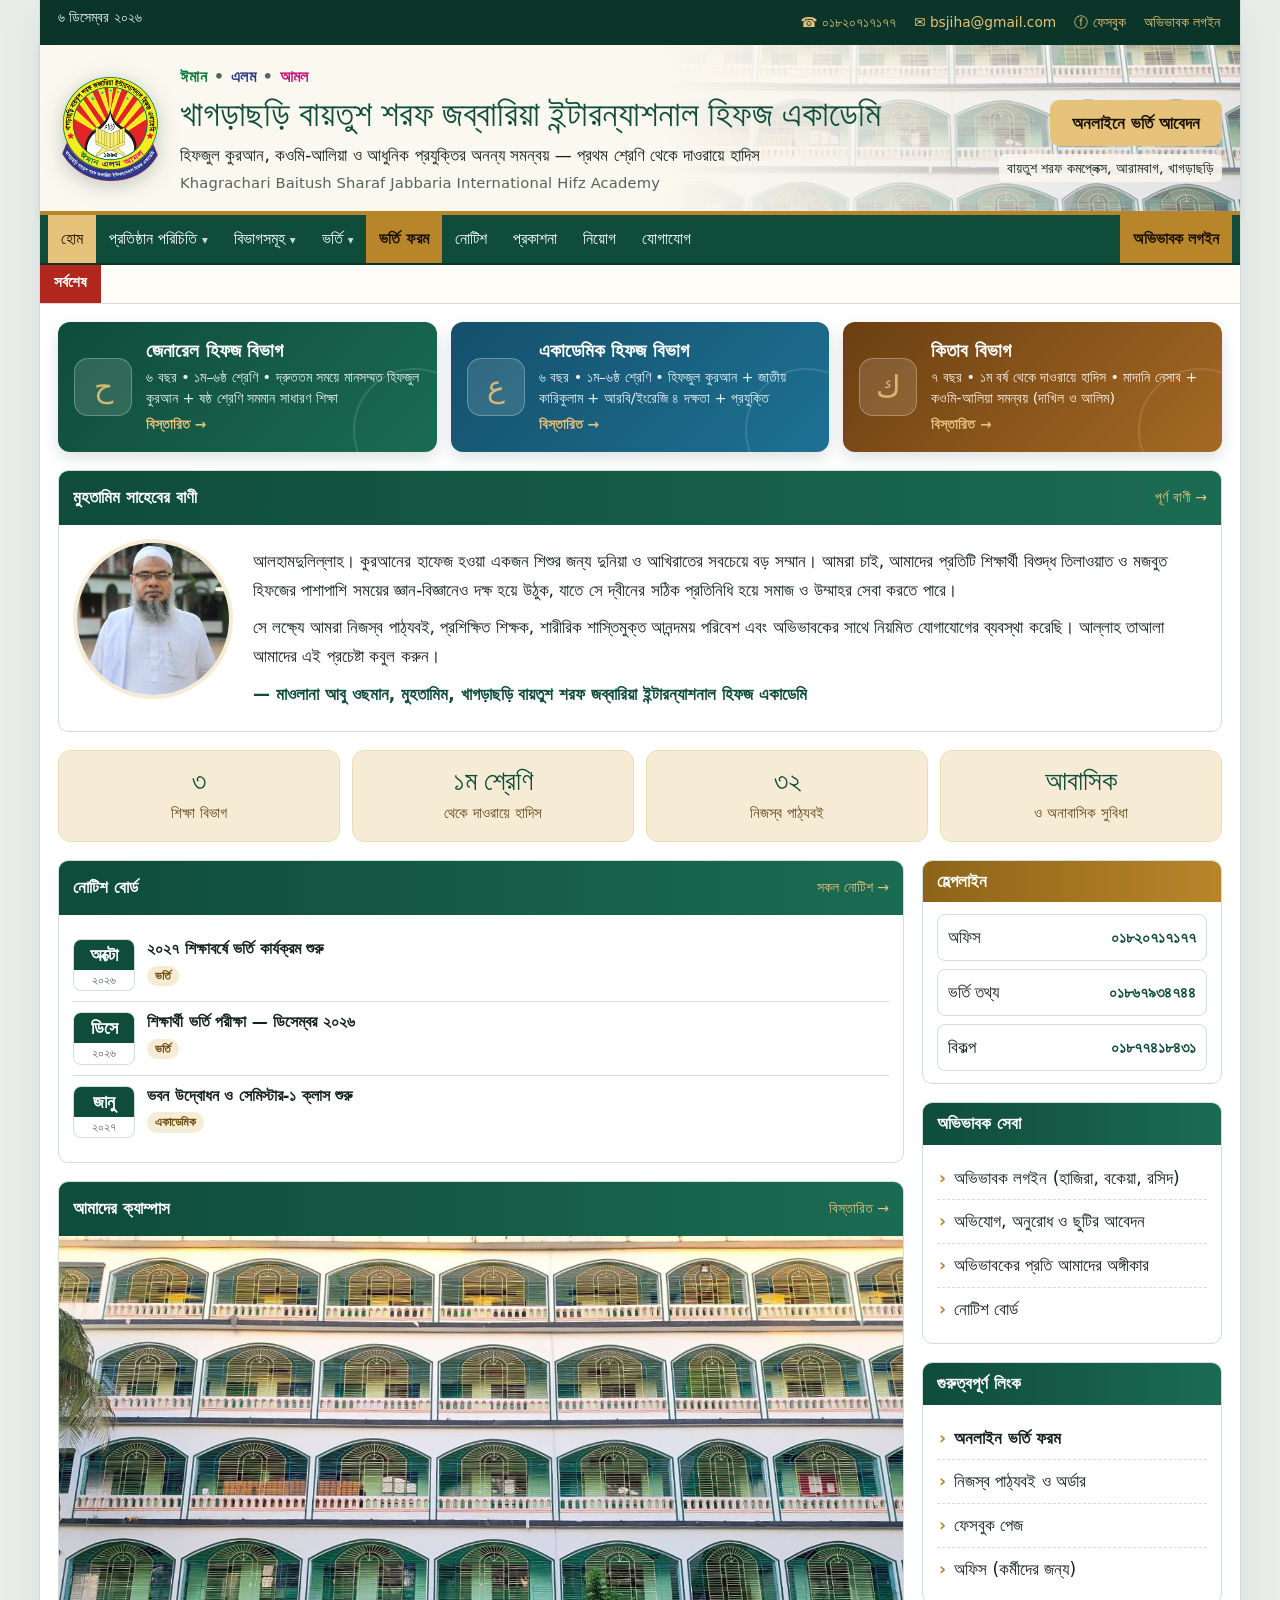
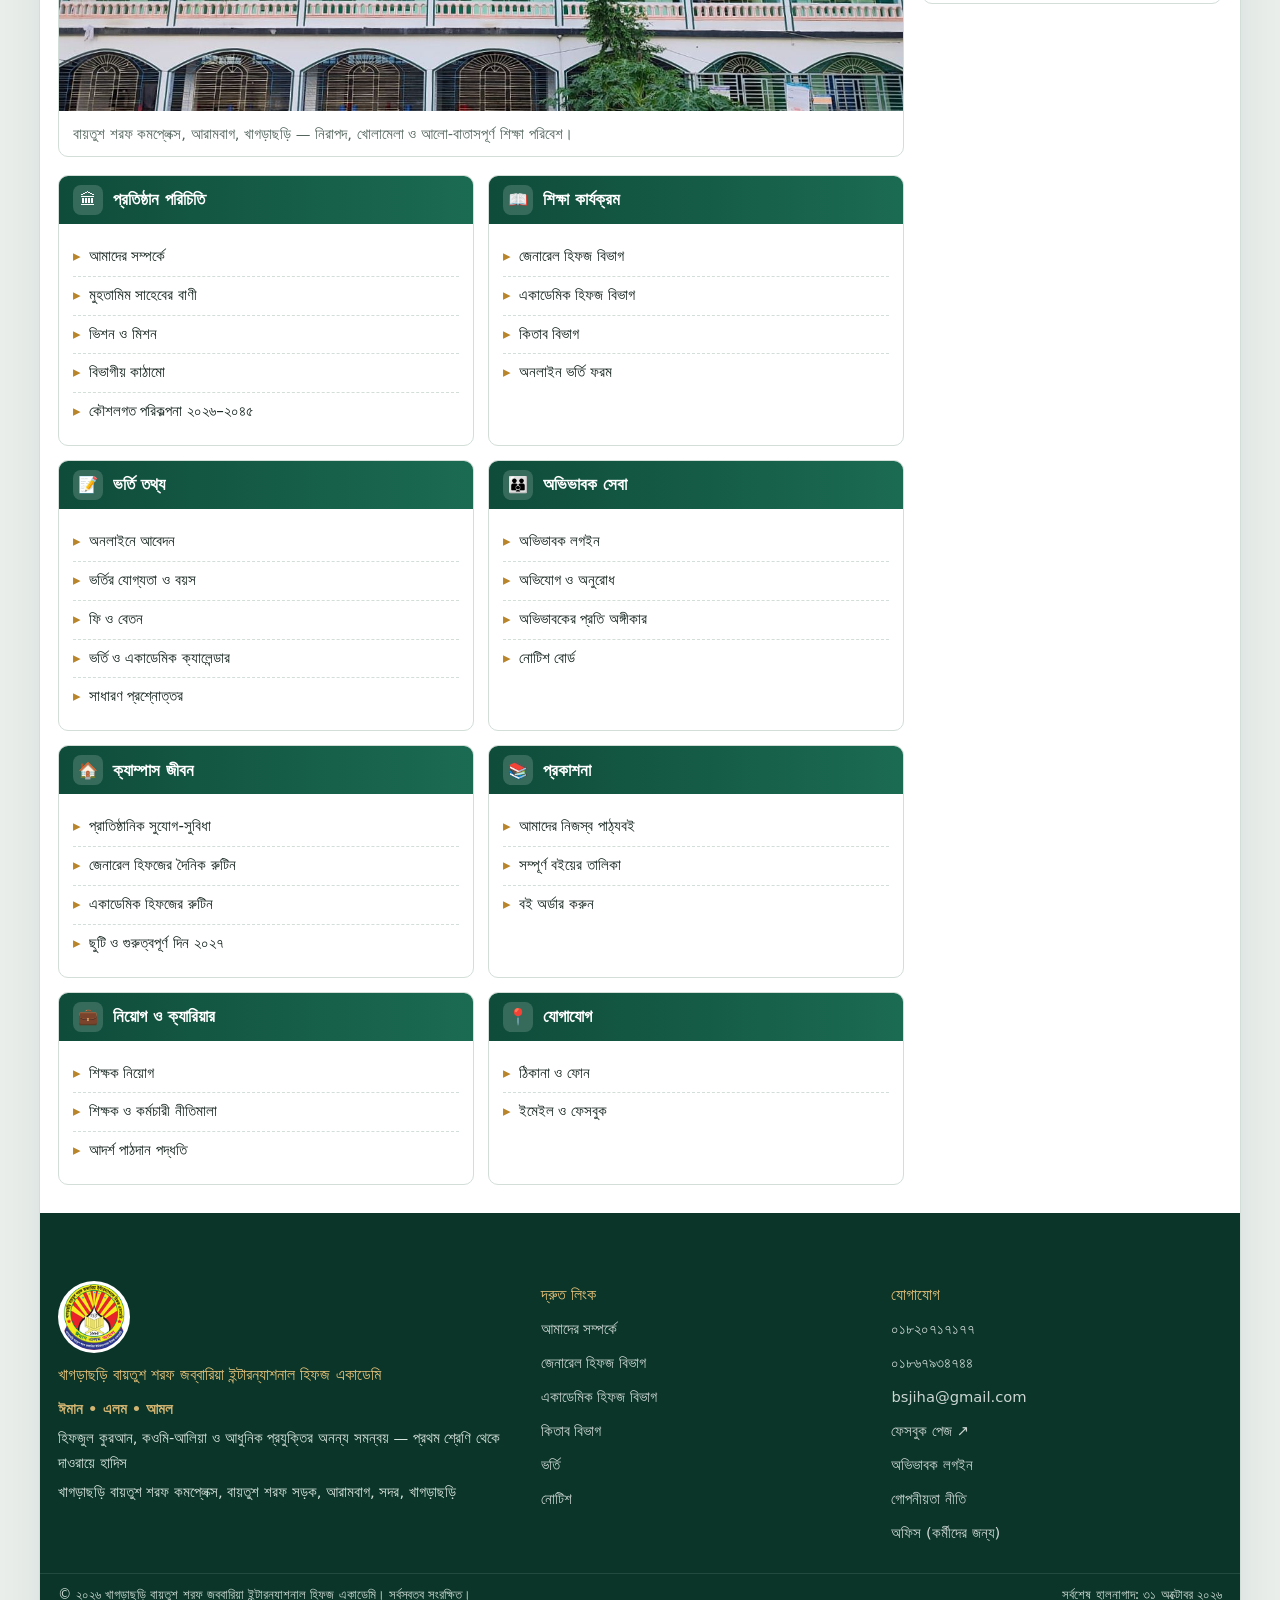
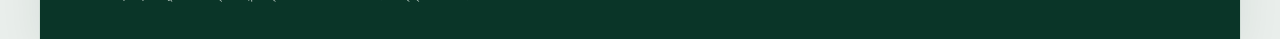
==== commit 46acfb0a: "Add files via upload" ====
--- a/index.html
+++ b/index.html
@@ -3,13 +3,13 @@
 <head>
 <meta charset="utf-8">
 <meta name="viewport" content="width=device-width,initial-scale=1,viewport-fit=cover">
-<title>খাগড়াছড়ি বায়তুশ শরফ জব্বারিয়া ইন্টারন্যাশনাল হিফজ একাডেমি — হিফজ মাদরাসা, খাগড়াছড়ি</title>
-<meta name="description" content="খাগড়াছড়ি বায়তুশ শরফ জব্বারিয়া ইন্টারন্যাশনাল হিফজ একাডেমি — জেনারেল হিফজ, একাডেমিক হিফজ ও কিতাব বিভাগ। ২০২৭ শিক্ষাবর্ষে অনলাইনে ভর্তি আবেদন চলছে।">
+<title>খাগড়াছড়ি বায়তুশ শরফ জব্বারিয়া ইন্টারন্যাশনাল হিফজ একাডেমি — হিফজ মাদরাসা, খাগড়াছড়ি</title>
+<meta name="description" content="খাগড়াছড়ি বায়তুশ শরফ জব্বারিয়া ইন্টারন্যাশনাল হিফজ একাডেমি — জেনারেল হিফজ, একাডেমিক হিফজ ও কিতাব বিভাগ। ২০২৭ শিক্ষাবর্ষে অনলাইনে ভর্তি আবেদন চলছে।">
 <meta property="og:type" content="website">
-<meta property="og:site_name" content="বায়তুশ শরফ হিফজ একাডেমি">
+<meta property="og:site_name" content="বায়তুশ শরফ হিফজ একাডেমি">
 <meta property="og:locale" content="bn_BD">
-<meta property="og:title" content="খাগড়াছড়ি বায়তুশ শরফ জব্বারিয়া ইন্টারন্যাশনাল হিফজ একাডেমি — হিফজ মাদরাসা, খাগড়াছড়ি">
-<meta property="og:description" content="খাগড়াছড়ি বায়তুশ শরফ জব্বারিয়া ইন্টারন্যাশনাল হিফজ একাডেমি — জেনারেল হিফজ, একাডেমিক হিফজ ও কিতাব বিভাগ। ২০২৭ শিক্ষাবর্ষে অনলাইনে ভর্তি আবেদন চলছে।">
+<meta property="og:title" content="খাগড়াছড়ি বায়তুশ শরফ জব্বারিয়া ইন্টারন্যাশনাল হিফজ একাডেমি — হিফজ মাদরাসা, খাগড়াছড়ি">
+<meta property="og:description" content="খাগড়াছড়ি বায়তুশ শরফ জব্বারিয়া ইন্টারন্যাশনাল হিফজ একাডেমি — জেনারেল হিফজ, একাডেমিক হিফজ ও কিতাব বিভাগ। ২০২৭ শিক্ষাবর্ষে অনলাইনে ভর্তি আবেদন চলছে।">
 <meta property="og:url" content="https://hifj-academy.github.io/">
 <meta property="og:image" content="https://hifj-academy.github.io/assets/img/og-cover.jpg">
 <meta property="og:image:width" content="1200">
@@ -24,74 +24,75 @@
 <link rel="preconnect" href="https://fonts.googleapis.com">
 <link rel="preconnect" href="https://fonts.gstatic.com" crossorigin>
 <link rel="stylesheet" href="https://fonts.googleapis.com/css2?family=Tiro+Bangla&family=Hind+Siliguri:wght@400;500;600;700&family=Amiri:wght@400;700&display=swap">
-<link rel="stylesheet" href="assets/css/main.css?v=5.0.0">
-<link rel="stylesheet" href="assets/css/site.css?v=5.0.0">
+<link rel="stylesheet" href="assets/css/main.css?v=6.0.0">
+<link rel="stylesheet" href="assets/css/site.css?v=6.0.0">
 <script type="application/ld+json">
-{"@context":"https://schema.org","@type":"School","name":"খাগড়াছড়ি বায়তুশ শরফ জব্বারিয়া ইন্টারন্যাশনাল হিফজ একাডেমি","alternateName":"Khagrachari Baitush Sharaf Jabbaria International Hifz Academy","url":"https://hifj-academy.github.io/","logo":"https://hifj-academy.github.io/assets/img/logo-512.png","image":"https://hifj-academy.github.io/assets/img/og-cover.jpg","email":"bsjiha@gmail.com","foundingDate":"1995","slogan":"ঈমান এলম আমল","telephone":"+8801820717177","sameAs":["https://www.facebook.com/profile.php?id=61592286354148"],"address":{"@type":"PostalAddress","streetAddress":"খাগড়াছড়ি বায়তুশ শরফ কমপ্লেক্স, বায়তুশ শরফ সড়ক, আরামবাগ","addressLocality":"খাগড়াছড়ি সদর","addressRegion":"খাগড়াছড়ি","addressCountry":"BD"}}
+{"@context":"https://schema.org","@type":"School","name":"খাগড়াছড়ি বায়তুশ শরফ জব্বারিয়া ইন্টারন্যাশনাল হিফজ একাডেমি","alternateName":"Khagrachari Baitush Sharaf Jabbaria International Hifz Academy","url":"https://hifj-academy.github.io/","logo":"https://hifj-academy.github.io/assets/img/logo-512.png","image":"https://hifj-academy.github.io/assets/img/og-cover.jpg","email":"bsjiha@gmail.com","foundingDate":"1995","slogan":"হিফজুল কুরআন, কওমি-আলিয়া ও আধুনিক প্রযুক্তির অনন্য সমন্বয়","telephone":"+8801820717177","sameAs":["https://www.facebook.com/profile.php?id=61592286354148"],"address":{"@type":"PostalAddress","streetAddress":"খাগড়াছড়ি বায়তুশ শরফ কমপ্লেক্স, বায়তুশ শরফ সড়ক, আরামবাগ","addressLocality":"খাগড়াছড়ি সদর","addressRegion":"খাগড়াছড়ি","addressCountry":"BD"}}
 </script>
 </head>
 <body>
-<a class="skip" href="#content">মূল বিষয়ে যান</a>
-<noscript><div class="nojs">নোটিশ, ভর্তি ফরম ও বইয়ের তালিকা দেখতে ব্রাউজারে JavaScript চালু করুন।</div></noscript>
+<a class="skip" href="#content">মূল বিষয়ে যান</a>
+<noscript><div class="nojs">নোটিশ, ভর্তি ফরম ও বইয়ের তালিকা দেখতে ব্রাউজারে JavaScript চালু করুন।</div></noscript>
 <div class="page">
-<!-- ✏️ সম্পাদনা: উপরের সরু লাইন: ফোন, ইমেইল, ফেসবুক (সব পাতায় একই — Ctrl+Shift+H দিয়ে একসাথে বদলান) -->
+<!-- ✏️ সম্পাদনা: উপরের সরু লাইন: ফোন, ইমেইল, ফেসবুক (সব পাতায় একই — Ctrl+Shift+H দিয়ে একসাথে বদলান) -->
 <div class="pstrip"><div class="in"><span id="today">&nbsp;</span><span class="r"><a href="tel:+8801820717177">☎ ০১৮২০৭১৭১৭৭</a><a class="em" href="mailto:bsjiha@gmail.com">✉ bsjiha@gmail.com</a><a href="https://www.facebook.com/profile.php?id=61592286354148" target="_blank" rel="noopener">ⓕ ফেসবুক</a><a href="student.html">অভিভাবক লগইন</a></span></div></div>
 <!-- ✏️ সম্পাদনা: ব্যানার: লোগো, মূলমন্ত্র ও প্রতিষ্ঠানের নাম -->
 <header class="pbanner"><div class="in">
-  <a href="index.html" aria-label="প্রথম পাতা"><img class="logo" src="assets/img/logo-192.png" alt="খাগড়াছড়ি বায়তুশ শরফ জব্বারিয়া ইন্টারন্যাশনাল হিফজ একাডেমির লোগো" width="104" height="104"></a>
+  <a href="index.html" aria-label="প্রথম পাতা"><img class="logo" src="assets/img/logo-192.png" alt="খাগড়াছড়ি বায়তুশ শরফ জব্বারিয়া ইন্টারন্যাশনাল হিফজ একাডেমির লোগো" width="104" height="104"></a>
   <div class="names">
     <p class="motto"><span class="m1">ঈমান</span> • <span class="m2">এলম</span> • <span class="m3">আমল</span></p>
-    <h1 class="iname">খাগড়াছড়ি বায়তুশ শরফ জব্বারিয়া ইন্টারন্যাশনাল হিফজ একাডেমি</h1>
+    <h1 class="iname">খাগড়াছড়ি বায়তুশ শরফ জব্বারিয়া ইন্টারন্যাশনাল হিফজ একাডেমি</h1>
+    <p class="tagl">হিফজুল কুরআন, কওমি-আলিয়া ও আধুনিক প্রযুক্তির অনন্য সমন্বয় — প্রথম শ্রেণি থেকে দাওরায়ে হাদিস</p>
     <p class="en">Khagrachari Baitush Sharaf Jabbaria International Hifz Academy</p>
   </div>
-  <div class="cta"><a class="btn gold" href="admission.html#apply">অনলাইনে ভর্তি আবেদন</a><small>বায়তুশ শরফ কমপ্লেক্স, আরামবাগ, খাগড়াছড়ি</small></div>
+  <div class="cta"><a class="btn gold" href="admission.html#apply">অনলাইনে ভর্তি আবেদন</a><small>বায়তুশ শরফ কমপ্লেক্স, আরামবাগ, খাগড়াছড়ি</small></div>
 </div></header>
-<!-- ✏️ সম্পাদনা: মেনু (সব পাতায় একই) -->
+<!-- ✏️ সম্পাদনা: মেনু (সব পাতায় একই) -->
 <nav class="pnav" aria-label="প্রধান মেনু"><div class="in">
   <button class="tog" id="navTog" type="button" aria-expanded="false" aria-controls="mwrap">☰ মেনু</button>
-  <div class="mwrap" id="mwrap"><ul><li><a href="index.html" class="on" aria-current="page">হোম</a></li><li class="dd"><button type="button" aria-expanded="false">প্রতিষ্ঠান পরিচিতি</button><div class="sub"><a href="about.html">আমাদের সম্পর্কে</a><a href="about.html#message">মুহতামিম সাহেবের বাণী</a><a href="about.html#unique">আমাদের বৈশিষ্ট্য</a><a href="about.html#campus">ক্যাম্পাস ও আবাসন</a><a href="about.html#strategy">কৌশলগত পরিকল্পনা</a></div></li><li class="dd"><button type="button" aria-expanded="false">বিভাগসমূহ</button><div class="sub"><a href="general-hifz.html">জেনারেল হিফজ বিভাগ</a><a href="academic-hifz.html">একাডেমিক হিফজ বিভাগ</a><a href="kitab.html">কিতাব বিভাগ</a></div></li><li class="dd"><button type="button" aria-expanded="false">ভর্তি</button><div class="sub"><a href="admission.html#apply">অনলাইনে আবেদন</a><a href="admission.html#admission">ভর্তি প্রক্রিয়া</a><a href="admission.html#entry">যোগ্যতা ও বয়স</a><a href="admission.html#fees">ফি ও বেতন</a><a href="admission.html#faq">প্রশ্নোত্তর</a></div></li><li><a href="admission.html#apply">ভর্তি ফরম</a></li><li><a href="notices.html">নোটিশ</a></li><li><a href="books.html">প্রকাশনা</a></li><li><a href="career.html">নিয়োগ</a></li><li><a href="contact.html">যোগাযোগ</a></li></ul><ul class="login"><li><a href="student.html">অভিভাবক লগইন</a></li></ul></div>
+  <div class="mwrap" id="mwrap"><ul><li><a href="index.html" class="on" aria-current="page">হোম</a></li><li class="dd"><button type="button" aria-expanded="false">প্রতিষ্ঠান পরিচিতি</button><div class="sub"><a href="about.html">আমাদের সম্পর্কে</a><a href="about.html#message">মুহতামিম সাহেবের বাণী</a><a href="about.html#vision">ভিশন ও মিশন</a><a href="about.html#structure">বিভাগীয় কাঠামো</a><a href="about.html#campus">সুযোগ-সুবিধা</a><a href="about.html#strategy">কৌশলগত পরিকল্পনা</a></div></li><li class="dd"><button type="button" aria-expanded="false">বিভাগসমূহ</button><div class="sub"><a href="general-hifz.html">জেনারেল হিফজ বিভাগ</a><a href="academic-hifz.html">একাডেমিক হিফজ বিভাগ</a><a href="kitab.html">কিতাব বিভাগ</a></div></li><li class="dd"><button type="button" aria-expanded="false">ভর্তি</button><div class="sub"><a href="admission.html#apply">অনলাইনে আবেদন</a><a href="admission.html#admission">ভর্তি প্রক্রিয়া</a><a href="admission.html#entry">যোগ্যতা ও বয়স</a><a href="admission.html#fees">ফি ও বেতন</a><a href="admission.html#faq">প্রশ্নোত্তর</a></div></li><li><a href="admission.html#apply">ভর্তি ফরম</a></li><li><a href="notices.html">নোটিশ</a></li><li><a href="books.html">প্রকাশনা</a></li><li><a href="career.html">নিয়োগ</a></li><li><a href="contact.html">যোগাযোগ</a></li></ul><ul class="login"><li><a href="student.html">অভিভাবক লগইন</a></li></ul></div>
 </div></nav>
 <div class="ticker" role="region" aria-label="সর্বশেষ নোটিশ"><b>সর্বশেষ</b><div class="tw"><div class="track" id="tickerTrack"><a href="notices.html">নোটিশ বোর্ড</a></div></div></div>
 <main class="pmain" id="content">
 <!-- ✏️ সম্পাদনা: তিন বিভাগের বোতাম: নাম ও এক লাইনের পরিচিতি -->
 <div class="depts3" aria-label="শিক্ষা বিভাগসমূহ">
-  <a class="dtile t1" href="general-hifz.html"><span class="ic" aria-hidden="true">ح</span><b>জেনারেল হিফজ বিভাগ</b><span>৬ বছর • ১ম–৬ষ্ঠ শ্রেণি • নাজেরা থেকে পূর্ণ হিফজ ও দাওর</span><em>বিস্তারিত →</em></a>
-  <a class="dtile t2" href="academic-hifz.html"><span class="ic" aria-hidden="true">ع</span><b>একাডেমিক হিফজ বিভাগ</b><span>৬ বছর • হিফজের সাথে জাতীয় কারিকুলাম (বাংলা, ইংরেজি, গণিত, বিজ্ঞান)</span><em>বিস্তারিত →</em></a>
-  <a class="dtile t3" href="kitab.html"><span class="ic" aria-hidden="true">ك</span><b>কিতাব বিভাগ</b><span>৭ বছর • ১ম বর্ষ থেকে দাওরায়ে হাদিস • কওমি-আলিয়া সমন্বিত</span><em>বিস্তারিত →</em></a>
+  <a class="dtile t1" href="general-hifz.html"><span class="ic" aria-hidden="true">ح</span><b>জেনারেল হিফজ বিভাগ</b><span>৬ বছর • ১ম–৬ষ্ঠ শ্রেণি • দ্রুততম সময়ে মানসম্মত হিফজুল কুরআন + ষষ্ঠ শ্রেণি সমমান সাধারণ শিক্ষা</span><em>বিস্তারিত →</em></a>
+  <a class="dtile t2" href="academic-hifz.html"><span class="ic" aria-hidden="true">ع</span><b>একাডেমিক হিফজ বিভাগ</b><span>৬ বছর • ১ম–৬ষ্ঠ শ্রেণি • হিফজুল কুরআন + জাতীয় কারিকুলাম + আরবি/ইংরেজি ৪ দক্ষতা + প্রযুক্তি</span><em>বিস্তারিত →</em></a>
+  <a class="dtile t3" href="kitab.html"><span class="ic" aria-hidden="true">ك</span><b>কিতাব বিভাগ</b><span>৭ বছর • ১ম বর্ষ থেকে দাওরায়ে হাদিস • মাদানি নেসাব + কওমি-আলিয়া সমন্বয় (দাখিল ও আলিম)</span><em>বিস্তারিত →</em></a>
 </div>
 <!-- ✏️ সম্পাদনা: মুহতামিম সাহেবের বাণী (প্রথম পাতা) — পরিচিতি পাতার বাণীও একই রকম বদলান -->
 <section class="box homemsg" aria-labelledby="msgH"><div class="bh"><h2 id="msgH">মুহতামিম সাহেবের বাণী</h2><a href="about.html#message">পূর্ণ বাণী →</a></div>
   <div class="bb"><img src="assets/img/muhtamim.jpg" alt="মাওলানা আবু ওছমান, মুহতামিম" width="160" height="160">
   <div>
-      <p style="margin-top:8px">আলহামদুলিল্লাহ। কুরআনের হাফেজ হওয়া একজন শিশুর জন্য দুনিয়া ও আখিরাতের সবচেয়ে বড় সম্মান। আমরা চাই, আমাদের প্রতিটি শিক্ষার্থী বিশুদ্ধ তিলাওয়াত ও মজবুত হিফজের পাশাপাশি সময়ের জ্ঞান-বিজ্ঞানেও দক্ষ হয়ে উঠুক, যাতে সে দ্বীনের সঠিক প্রতিনিধি হয়ে সমাজ ও উম্মাহর সেবা করতে পারে।</p>
-      <p>সে লক্ষ্যে আমরা নিজস্ব পাঠ্যবই, প্রশিক্ষিত শিক্ষক, শারীরিক শাস্তিমুক্ত আনন্দময় পরিবেশ এবং অভিভাবকের সাথে নিয়মিত যোগাযোগের ব্যবস্থা করেছি। আল্লাহ তাআলা আমাদের এই প্রচেষ্টা কবুল করুন।</p>
-      <p class="sig">— মাওলানা আবু ওছমান, মুহতামিম, খাগড়াছড়ি বায়তুশ শরফ জব্বারিয়া ইন্টারন্যাশনাল হিফজ একাডেমি</p>
+      <p style="margin-top:8px">আলহামদুলিল্লাহ। কুরআনের হাফেজ হওয়া একজন শিশুর জন্য দুনিয়া ও আখিরাতের সবচেয়ে বড় সম্মান। আমরা চাই, আমাদের প্রতিটি শিক্ষার্থী বিশুদ্ধ তিলাওয়াত ও মজবুত হিফজের পাশাপাশি সময়ের জ্ঞান-বিজ্ঞানেও দক্ষ হয়ে উঠুক, যাতে সে দ্বীনের সঠিক প্রতিনিধি হয়ে সমাজ ও উম্মাহর সেবা করতে পারে।</p>
+      <p>সে লক্ষ্যে আমরা নিজস্ব পাঠ্যবই, প্রশিক্ষিত শিক্ষক, শারীরিক শাস্তিমুক্ত আনন্দময় পরিবেশ এবং অভিভাবকের সাথে নিয়মিত যোগাযোগের ব্যবস্থা করেছি। আল্লাহ তাআলা আমাদের এই প্রচেষ্টা কবুল করুন।</p>
+      <p class="sig">— মাওলানা আবু ওছমান, মুহতামিম, খাগড়াছড়ি বায়তুশ শরফ জব্বারিয়া ইন্টারন্যাশনাল হিফজ একাডেমি</p>
     </div></div></section>
 <!-- ✏️ সম্পাদনা: এক নজরে (সংখ্যা ও লেখা বদলাতে পারবেন) -->
 <ul class="facts" aria-label="এক নজরে">
   <li><b>৩</b><span>শিক্ষা বিভাগ</span></li>
-  <li><b>৫</b><span>ভর্তির স্তর</span></li>
-  <li><b>৩২+</b><span>নিজস্ব পাঠ্যবই</span></li>
+  <li><b>১ম শ্রেণি</b><span>থেকে দাওরায়ে হাদিস</span></li>
+  <li><b>৩২</b><span>নিজস্ব পাঠ্যবই</span></li>
   <li><b>আবাসিক</b><span>ও অনাবাসিক সুবিধা</span></li>
 </ul>
 <div class="cols">
   <div>
     <div class="box"><div class="bh"><h2>নোটিশ বোর্ড</h2><a href="notices.html">সকল নোটিশ →</a></div><div class="bb"><ul class="nb" id="noticeHome"></ul></div></div>
     <div class="box campus"><div class="bh"><h2>আমাদের ক্যাম্পাস</h2><a href="about.html#campus">বিস্তারিত →</a></div>
-      <figure><img src="assets/img/campus-800.jpg" srcset="assets/img/campus-800.jpg 800w, assets/img/campus.jpg 1347w" sizes="(max-width:960px) 100vw, 860px" alt="বায়তুশ শরফ হিফজ একাডেমির বহুতল একাডেমিক ভবন" width="800" height="450" loading="lazy">
-      <figcaption>বায়তুশ শরফ কমপ্লেক্স, আরামবাগ, খাগড়াছড়ি — নিরাপদ, খোলামেলা ও আলো-বাতাসপূর্ণ শিক্ষা পরিবেশ।</figcaption></figure></div>
-    <div class="svc"><div class="box"><div class="bh"><span class="i" aria-hidden="true">🏛</span><h3>প্রতিষ্ঠান পরিচিতি</h3></div><div class="bb"><ul><li><a href="about.html">আমাদের সম্পর্কে</a></li><li><a href="about.html#message">মুহতামিম সাহেবের বাণী</a></li><li><a href="about.html#unique">আমাদের বৈশিষ্ট্য</a></li><li><a href="about.html#strategy">কৌশলগত পরিকল্পনা ২০২৬–২০৪৫</a></li></ul></div></div><div class="box"><div class="bh"><span class="i" aria-hidden="true">📖</span><h3>শিক্ষা কার্যক্রম</h3></div><div class="bb"><ul><li><a href="general-hifz.html">জেনারেল হিফজ বিভাগ</a></li><li><a href="academic-hifz.html">একাডেমিক হিফজ বিভাগ</a></li><li><a href="kitab.html">কিতাব বিভাগ</a></li><li><a href="admission.html#apply">অনলাইন ভর্তি ফরম</a></li></ul></div></div><div class="box"><div class="bh"><span class="i" aria-hidden="true">📝</span><h3>ভর্তি তথ্য</h3></div><div class="bb"><ul><li><a href="admission.html#apply">অনলাইনে আবেদন</a></li><li><a href="admission.html#entry">ভর্তির যোগ্যতা ও বয়স</a></li><li><a href="admission.html#fees">ফি ও বেতন</a></li><li><a href="admission.html#calendar">ভর্তি ও একাডেমিক ক্যালেন্ডার</a></li><li><a href="admission.html#faq">সাধারণ প্রশ্নোত্তর</a></li></ul></div></div><div class="box"><div class="bh"><span class="i" aria-hidden="true">👪</span><h3>অভিভাবক সেবা</h3></div><div class="bb"><ul><li><a href="student.html">অভিভাবক লগইন</a></li><li><a href="contact.html">অভিযোগ ও অনুরোধ</a></li><li><a href="about.html#promise">অভিভাবকের প্রতি অঙ্গীকার</a></li><li><a href="notices.html">নোটিশ বোর্ড</a></li></ul></div></div><div class="box"><div class="bh"><span class="i" aria-hidden="true">🏠</span><h3>ক্যাম্পাস জীবন</h3></div><div class="bb"><ul><li><a href="about.html#campus">আবাসিক হাউজ ও সুযোগ-সুবিধা</a></li><li><a href="about.html#routine">হিফজ বিভাগের দৈনিক রুটিন</a></li><li><a href="about.html#unique">স্মার্ট ক্লাসরুম ও রোবোটিক্স</a></li></ul></div></div><div class="box"><div class="bh"><span class="i" aria-hidden="true">📚</span><h3>প্রকাশনা</h3></div><div class="bb"><ul><li><a href="books.html">আমাদের নিজস্ব পাঠ্যবই</a></li><li><a href="books.html#catalog">সম্পূর্ণ বইয়ের তালিকা</a></li><li><a href="books.html">বই অর্ডার করুন</a></li></ul></div></div><div class="box"><div class="bh"><span class="i" aria-hidden="true">💼</span><h3>নিয়োগ ও ক্যারিয়ার</h3></div><div class="bb"><ul><li><a href="career.html">শিক্ষক নিয়োগ</a></li><li><a href="career.html">সুযোগ-সুবিধা ও প্রক্রিয়া</a></li></ul></div></div><div class="box"><div class="bh"><span class="i" aria-hidden="true">📍</span><h3>যোগাযোগ</h3></div><div class="bb"><ul><li><a href="contact.html">ঠিকানা ও ফোন</a></li><li><a href="contact.html">ইমেইল ও ফেসবুক</a></li></ul></div></div></div>
+      <figure><img src="assets/img/campus-800.jpg" srcset="assets/img/campus-800.jpg 800w, assets/img/campus.jpg 1347w" sizes="(max-width:960px) 100vw, 860px" alt="বায়তুশ শরফ হিফজ একাডেমির বহুতল একাডেমিক ভবন" width="800" height="450" loading="lazy">
+      <figcaption>বায়তুশ শরফ কমপ্লেক্স, আরামবাগ, খাগড়াছড়ি — নিরাপদ, খোলামেলা ও আলো-বাতাসপূর্ণ শিক্ষা পরিবেশ।</figcaption></figure></div>
+    <div class="svc"><div class="box"><div class="bh"><span class="i" aria-hidden="true">🏛</span><h3>প্রতিষ্ঠান পরিচিতি</h3></div><div class="bb"><ul><li><a href="about.html">আমাদের সম্পর্কে</a></li><li><a href="about.html#message">মুহতামিম সাহেবের বাণী</a></li><li><a href="about.html#vision">ভিশন ও মিশন</a></li><li><a href="about.html#structure">বিভাগীয় কাঠামো</a></li><li><a href="about.html#strategy">কৌশলগত পরিকল্পনা ২০২৬–২০৪৫</a></li></ul></div></div><div class="box"><div class="bh"><span class="i" aria-hidden="true">📖</span><h3>শিক্ষা কার্যক্রম</h3></div><div class="bb"><ul><li><a href="general-hifz.html">জেনারেল হিফজ বিভাগ</a></li><li><a href="academic-hifz.html">একাডেমিক হিফজ বিভাগ</a></li><li><a href="kitab.html">কিতাব বিভাগ</a></li><li><a href="admission.html#apply">অনলাইন ভর্তি ফরম</a></li></ul></div></div><div class="box"><div class="bh"><span class="i" aria-hidden="true">📝</span><h3>ভর্তি তথ্য</h3></div><div class="bb"><ul><li><a href="admission.html#apply">অনলাইনে আবেদন</a></li><li><a href="admission.html#entry">ভর্তির যোগ্যতা ও বয়স</a></li><li><a href="admission.html#fees">ফি ও বেতন</a></li><li><a href="admission.html#calendar">ভর্তি ও একাডেমিক ক্যালেন্ডার</a></li><li><a href="admission.html#faq">সাধারণ প্রশ্নোত্তর</a></li></ul></div></div><div class="box"><div class="bh"><span class="i" aria-hidden="true">👪</span><h3>অভিভাবক সেবা</h3></div><div class="bb"><ul><li><a href="student.html">অভিভাবক লগইন</a></li><li><a href="contact.html">অভিযোগ ও অনুরোধ</a></li><li><a href="about.html#promise">অভিভাবকের প্রতি অঙ্গীকার</a></li><li><a href="notices.html">নোটিশ বোর্ড</a></li></ul></div></div><div class="box"><div class="bh"><span class="i" aria-hidden="true">🏠</span><h3>ক্যাম্পাস জীবন</h3></div><div class="bb"><ul><li><a href="about.html#campus">প্রাতিষ্ঠানিক সুযোগ-সুবিধা</a></li><li><a href="general-hifz.html#routine">জেনারেল হিফজের দৈনিক রুটিন</a></li><li><a href="academic-hifz.html#routine">একাডেমিক হিফজের রুটিন</a></li><li><a href="admission.html#holidays">ছুটি ও গুরুত্বপূর্ণ দিন ২০২৭</a></li></ul></div></div><div class="box"><div class="bh"><span class="i" aria-hidden="true">📚</span><h3>প্রকাশনা</h3></div><div class="bb"><ul><li><a href="books.html">আমাদের নিজস্ব পাঠ্যবই</a></li><li><a href="books.html#catalog">সম্পূর্ণ বইয়ের তালিকা</a></li><li><a href="books.html">বই অর্ডার করুন</a></li></ul></div></div><div class="box"><div class="bh"><span class="i" aria-hidden="true">💼</span><h3>নিয়োগ ও ক্যারিয়ার</h3></div><div class="bb"><ul><li><a href="career.html">শিক্ষক নিয়োগ</a></li><li><a href="career.html#policy">শিক্ষক ও কর্মচারী নীতিমালা</a></li><li><a href="kitab.html#method">আদর্শ পাঠদান পদ্ধতি</a></li></ul></div></div><div class="box"><div class="bh"><span class="i" aria-hidden="true">📍</span><h3>যোগাযোগ</h3></div><div class="bb"><ul><li><a href="contact.html">ঠিকানা ও ফোন</a></li><li><a href="contact.html">ইমেইল ও ফেসবুক</a></li></ul></div></div></div>
   </div>
-  <!-- ✏️ সম্পাদনা: ডান পাশের সাইডবার: বাণী, হেল্পলাইন, লিংক (সব পাতায় একই) -->
+  <!-- ✏️ সম্পাদনা: ডান পাশের সাইডবার: বাণী, হেল্পলাইন, লিংক (সব পাতায় একই) -->
 <aside class="side">
   <div class="box gold"><div class="bh"><h3>হেল্পলাইন</h3></div><div class="bb hot">
     <a href="tel:+8801820717177"><span>অফিস</span><b>০১৮২০৭১৭১৭৭</b></a>
     <a href="tel:+8801867934744"><span>ভর্তি তথ্য</span><b>০১৮৬৭৯৩৪৭৪৪</b></a>
     <a href="tel:+8801877418431"><span>বিকল্প</span><b>০১৮৭৭৪১৮৪৩১</b></a>
-    <a class="wa" data-wa hidden href="#"><span>হোয়াটসঅ্যাপে বার্তা</span><b>→</b></a>
+    <a class="wa" data-wa hidden href="#"><span>হোয়াটসঅ্যাপে বার্তা</span><b>→</b></a>
   </div></div>
   <div class="box"><div class="bh"><h3>অভিভাবক সেবা</h3></div><div class="bb"><ul class="lk">
-    <li><a href="student.html">অভিভাবক লগইন (হাজিরা, বকেয়া, রসিদ)</a></li>
+    <li><a href="student.html">অভিভাবক লগইন (হাজিরা, বকেয়া, রসিদ)</a></li>
     <li><a data-req href="contact.html">অভিযোগ, অনুরোধ ও ছুটির আবেদন</a></li>
     <li><a href="about.html#promise">অভিভাবকের প্রতি আমাদের অঙ্গীকার</a></li>
     <li><a href="notices.html">নোটিশ বোর্ড</a></li>
@@ -104,18 +105,18 @@
   </ul></div></div>
 </aside>
 </div>
-</main><!-- ✏️ সম্পাদনা: ফুটার: ঠিকানা, লিংক ও কপিরাইট (সব পাতায় একই) -->
+</main><!-- ✏️ সম্পাদনা: ফুটার: ঠিকানা, লিংক ও কপিরাইট (সব পাতায় একই) -->
 <footer class="pfoot">
   <div class="in">
-    <div><img class="flogo" src="assets/img/logo-96.png" alt="" width="72" height="72" loading="lazy"><h4>খাগড়াছড়ি বায়তুশ শরফ জব্বারিয়া ইন্টারন্যাশনাল হিফজ একাডেমি</h4><p class="fmotto">ঈমান • এলম • আমল</p><p>হিফজুল কুরআন, কওমি-আলিয়া ও আধুনিক প্রযুক্তির অনন্য সমন্বয়ে আলোকিত প্রজন্ম গড়ার প্রত্যয়।</p><p>বায়তুশ শরফ কমপ্লেক্স, বায়তুশ শরফ সড়ক, আরামবাগ, খাগড়াছড়ি সদর</p></div>
+    <div><img class="flogo" src="assets/img/logo-96.png" alt="" width="72" height="72" loading="lazy"><h4>খাগড়াছড়ি বায়তুশ শরফ জব্বারিয়া ইন্টারন্যাশনাল হিফজ একাডেমি</h4><p class="fmotto">ঈমান • এলম • আমল</p><p class="ftag">হিফজুল কুরআন, কওমি-আলিয়া ও আধুনিক প্রযুক্তির অনন্য সমন্বয় — প্রথম শ্রেণি থেকে দাওরায়ে হাদিস</p><p>খাগড়াছড়ি বায়তুশ শরফ কমপ্লেক্স, বায়তুশ শরফ সড়ক, আরামবাগ, সদর, খাগড়াছড়ি</p></div>
     <div><h4>দ্রুত লিংক</h4><ul><li><a href="about.html">আমাদের সম্পর্কে</a></li><li><a href="general-hifz.html">জেনারেল হিফজ বিভাগ</a></li><li><a href="academic-hifz.html">একাডেমিক হিফজ বিভাগ</a></li><li><a href="kitab.html">কিতাব বিভাগ</a></li><li><a href="admission.html">ভর্তি</a></li><li><a href="notices.html">নোটিশ</a></li></ul></div>
-    <div><h4>যোগাযোগ</h4><ul><li><a href="tel:+8801820717177">০১৮২০৭১৭১৭৭</a></li><li><a href="tel:+8801867934744">০১৮৬৭৯৩৪৭৪৪</a></li><li><a href="mailto:bsjiha@gmail.com">bsjiha@gmail.com</a></li><li><a href="https://www.facebook.com/profile.php?id=61592286354148" target="_blank" rel="noopener">ফেসবুক পেজ ↗</a></li><li><a href="student.html">অভিভাবক লগইন</a></li><li><a href="privacy.html">গোপনীয়তা নীতি</a></li><li><a href="office/" rel="nofollow">অফিস (কর্মীদের জন্য)</a></li></ul></div>
+    <div><h4>যোগাযোগ</h4><ul><li><a href="tel:+8801820717177">০১৮২০৭১৭১৭৭</a></li><li><a href="tel:+8801867934744">০১৮৬৭৯৩৪৭৪৪</a></li><li><a href="mailto:bsjiha@gmail.com">bsjiha@gmail.com</a></li><li><a href="https://www.facebook.com/profile.php?id=61592286354148" target="_blank" rel="noopener">ফেসবুক পেজ ↗</a></li><li><a href="student.html">অভিভাবক লগইন</a></li><li><a href="privacy.html">গোপনীয়তা নীতি</a></li><li><a href="office/" rel="nofollow">অফিস (কর্মীদের জন্য)</a></li></ul></div>
   </div>
-  <div class="bot"><span>© ২০২৬ খাগড়াছড়ি বায়তুশ শরফ জব্বারিয়া ইন্টারন্যাশনাল হিফজ একাডেমি। সর্বস্বত্ব সংরক্ষিত।</span><span>সর্বশেষ হালনাগাদ: ২৮ অক্টোবর ২০২৬</span></div>
+  <div class="bot"><span>© ২০২৬ খাগড়াছড়ি বায়তুশ শরফ জব্বারিয়া ইন্টারন্যাশনাল হিফজ একাডেমি। সর্বস্বত্ব সংরক্ষিত।</span><span>সর্বশেষ হালনাগাদ: ৩১ অক্টোবর ২০২৬</span></div>
 </footer>
 </div>
 <button class="totop" id="totop" type="button" aria-label="উপরে যান" hidden>↑</button>
 <script src="config.js" defer></script>
-<script src="assets/js/site.js?v=5.0.0" defer></script>
+<script src="assets/js/site.js?v=6.0.0" defer></script>
 </body>
 </html>
